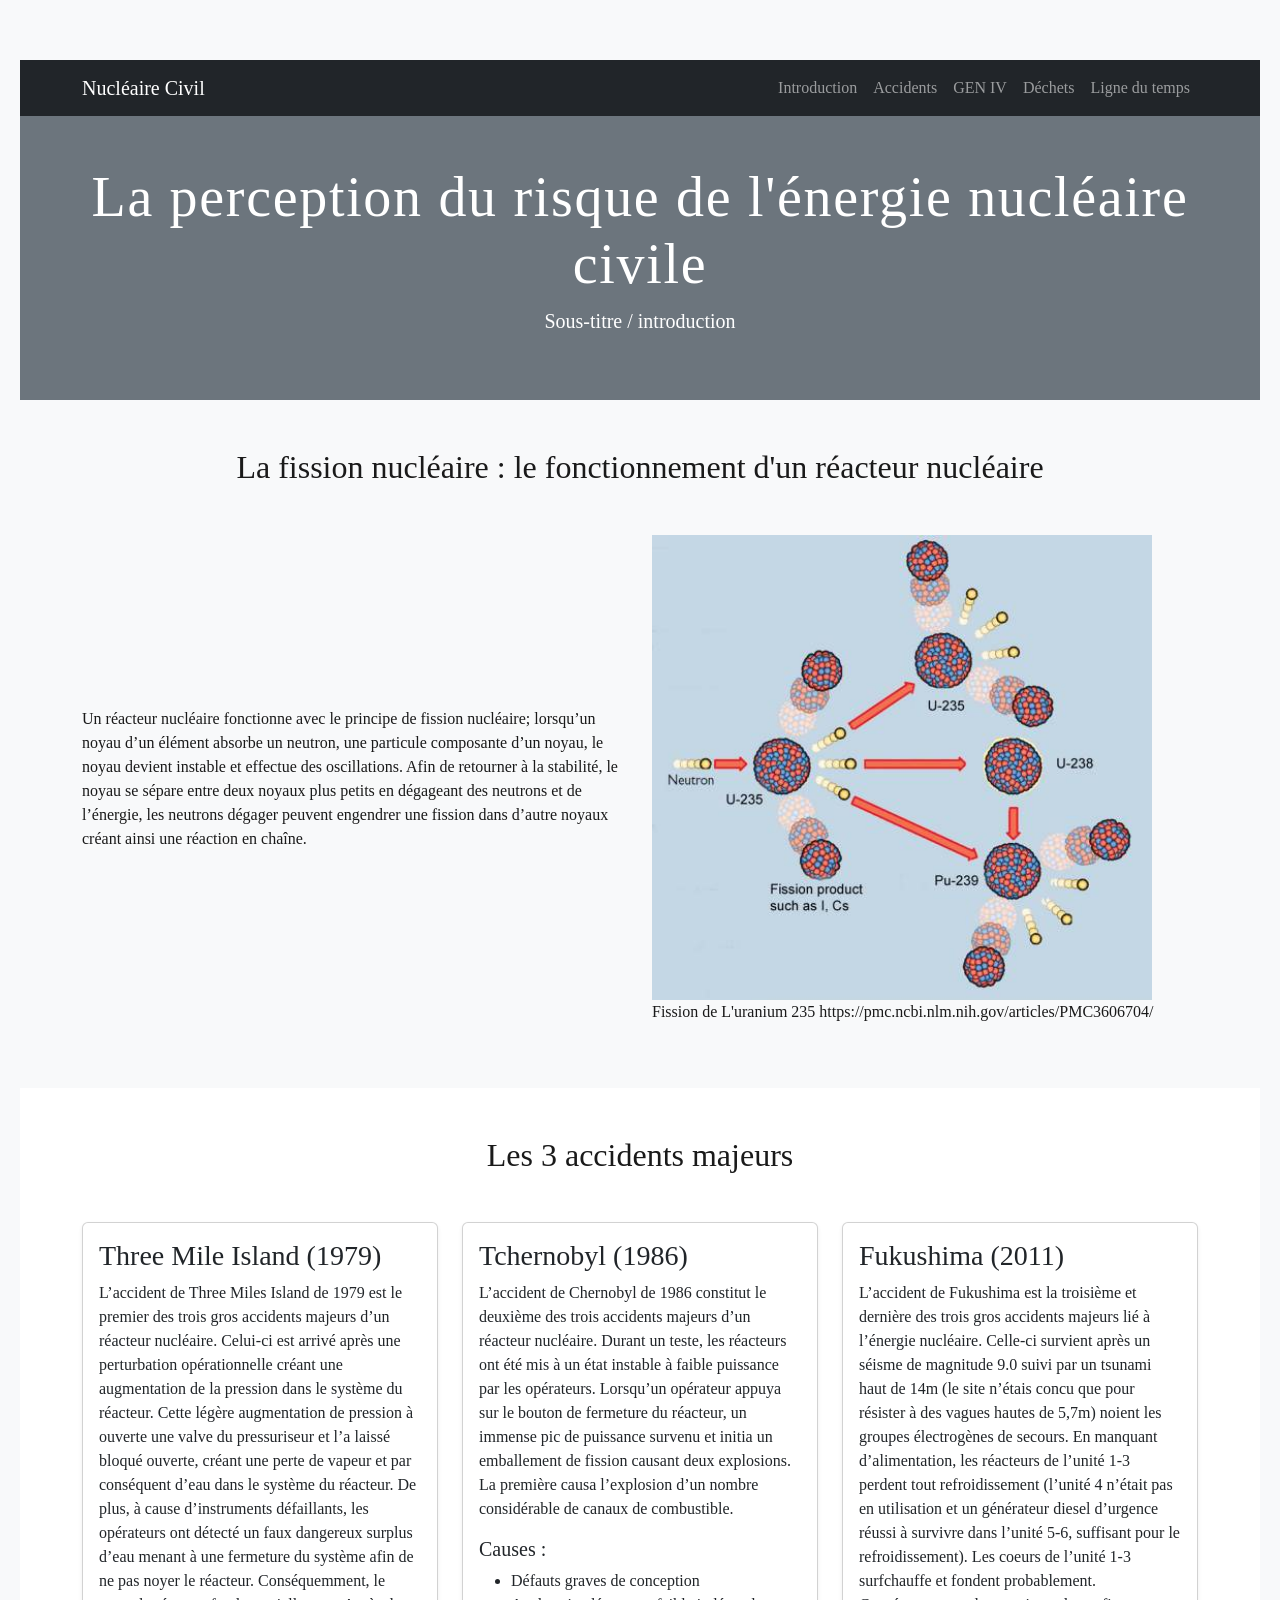
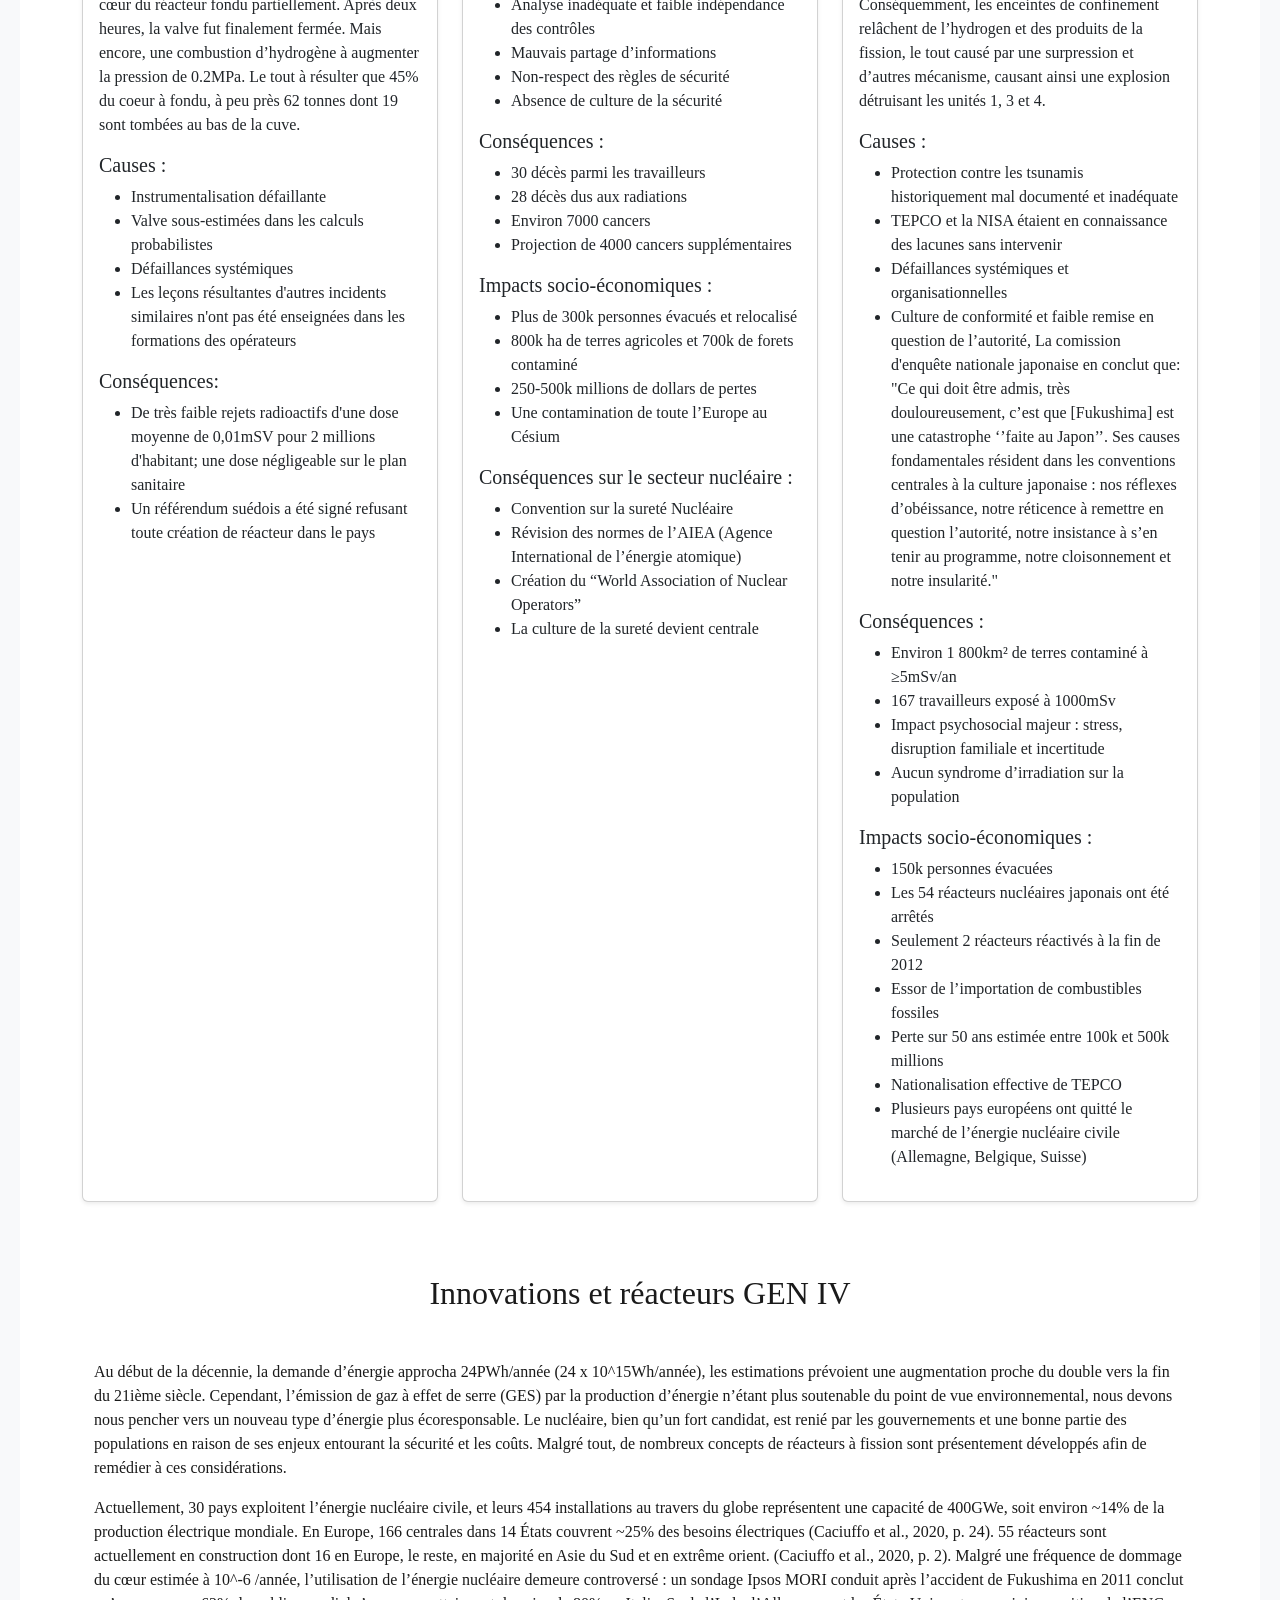
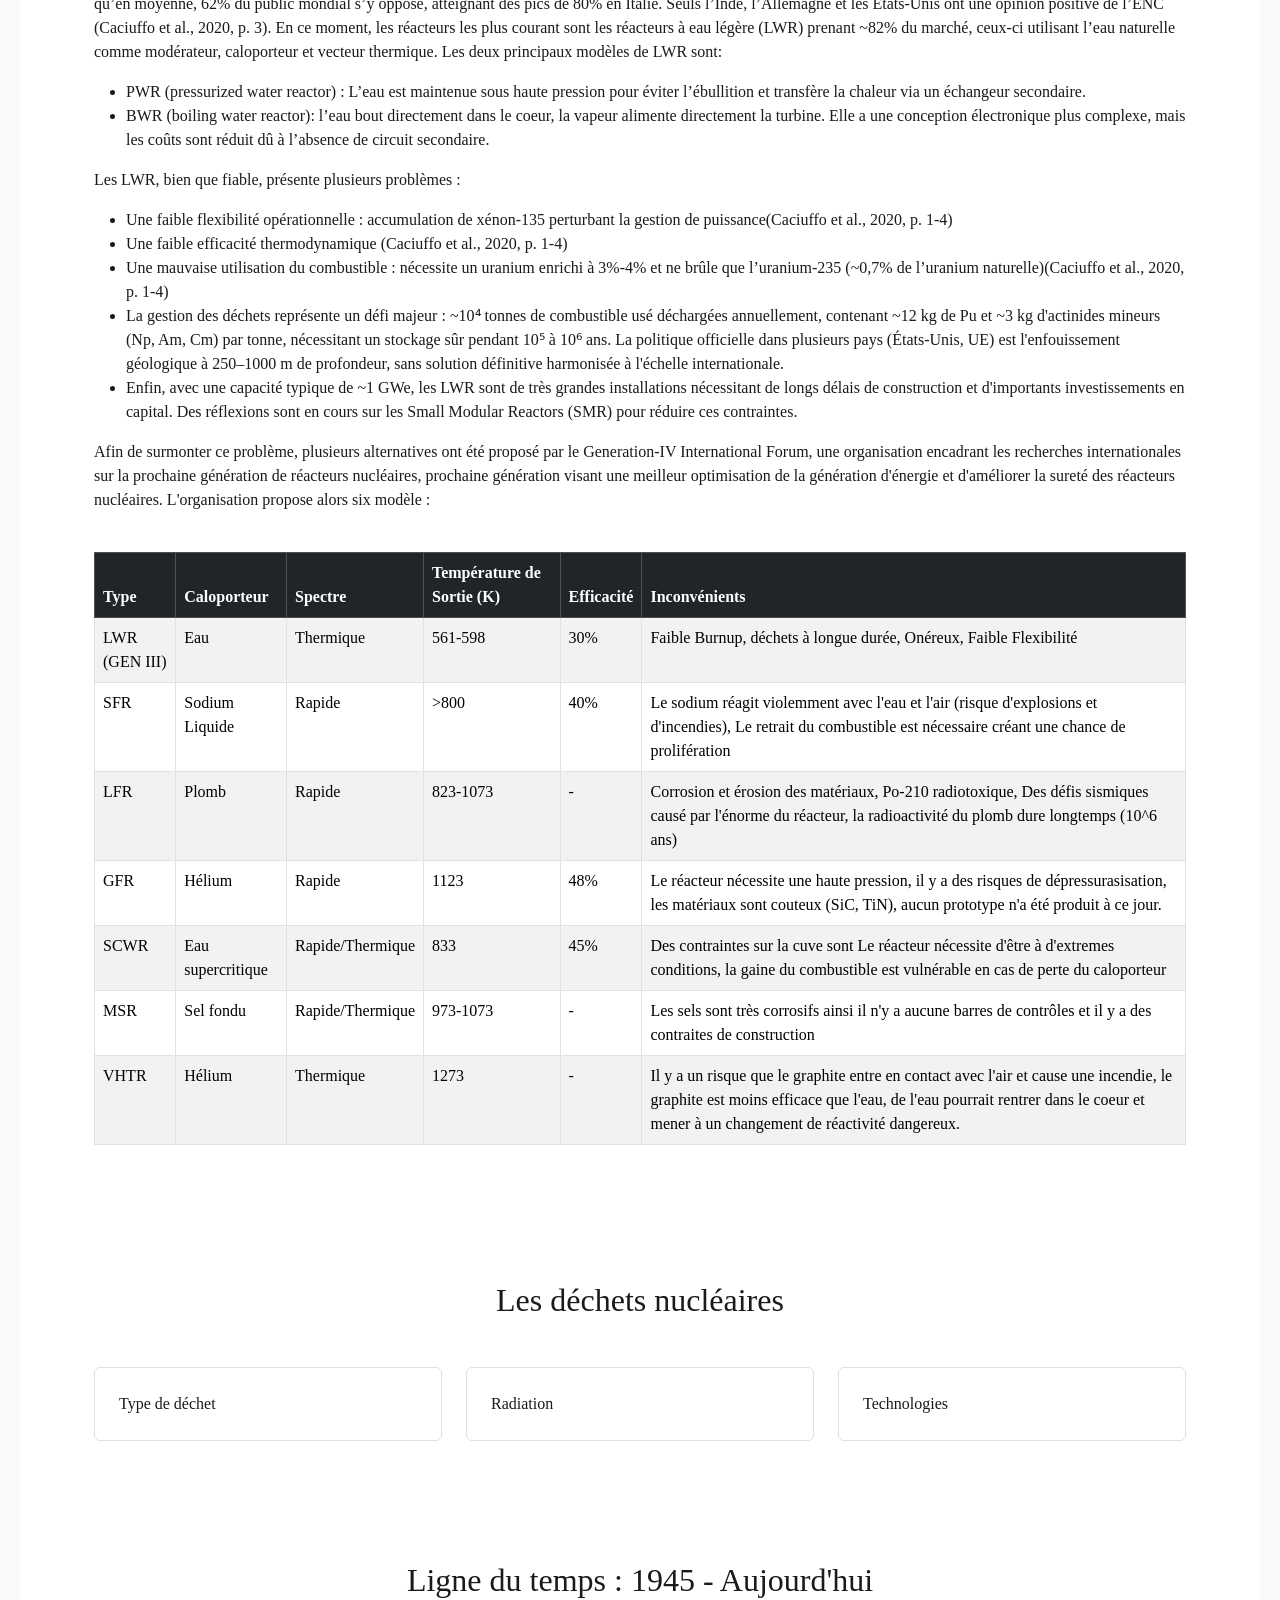
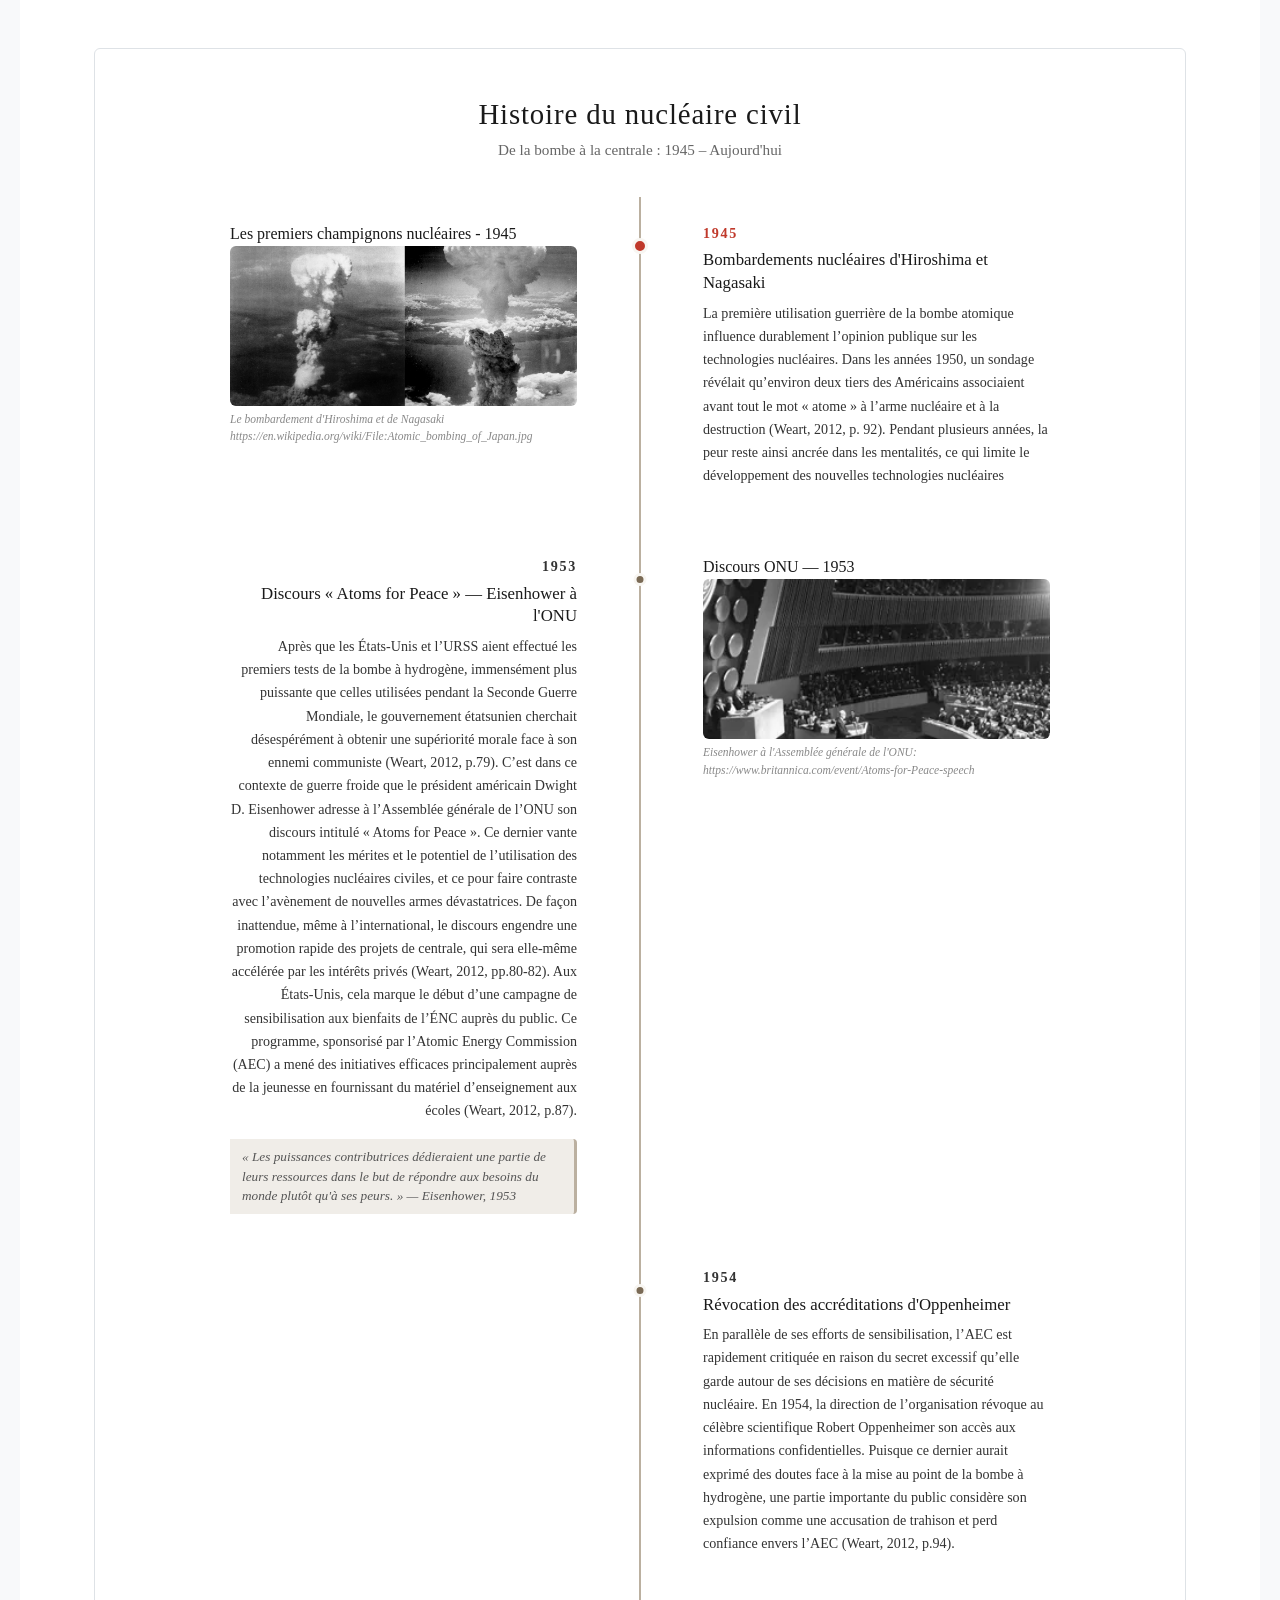
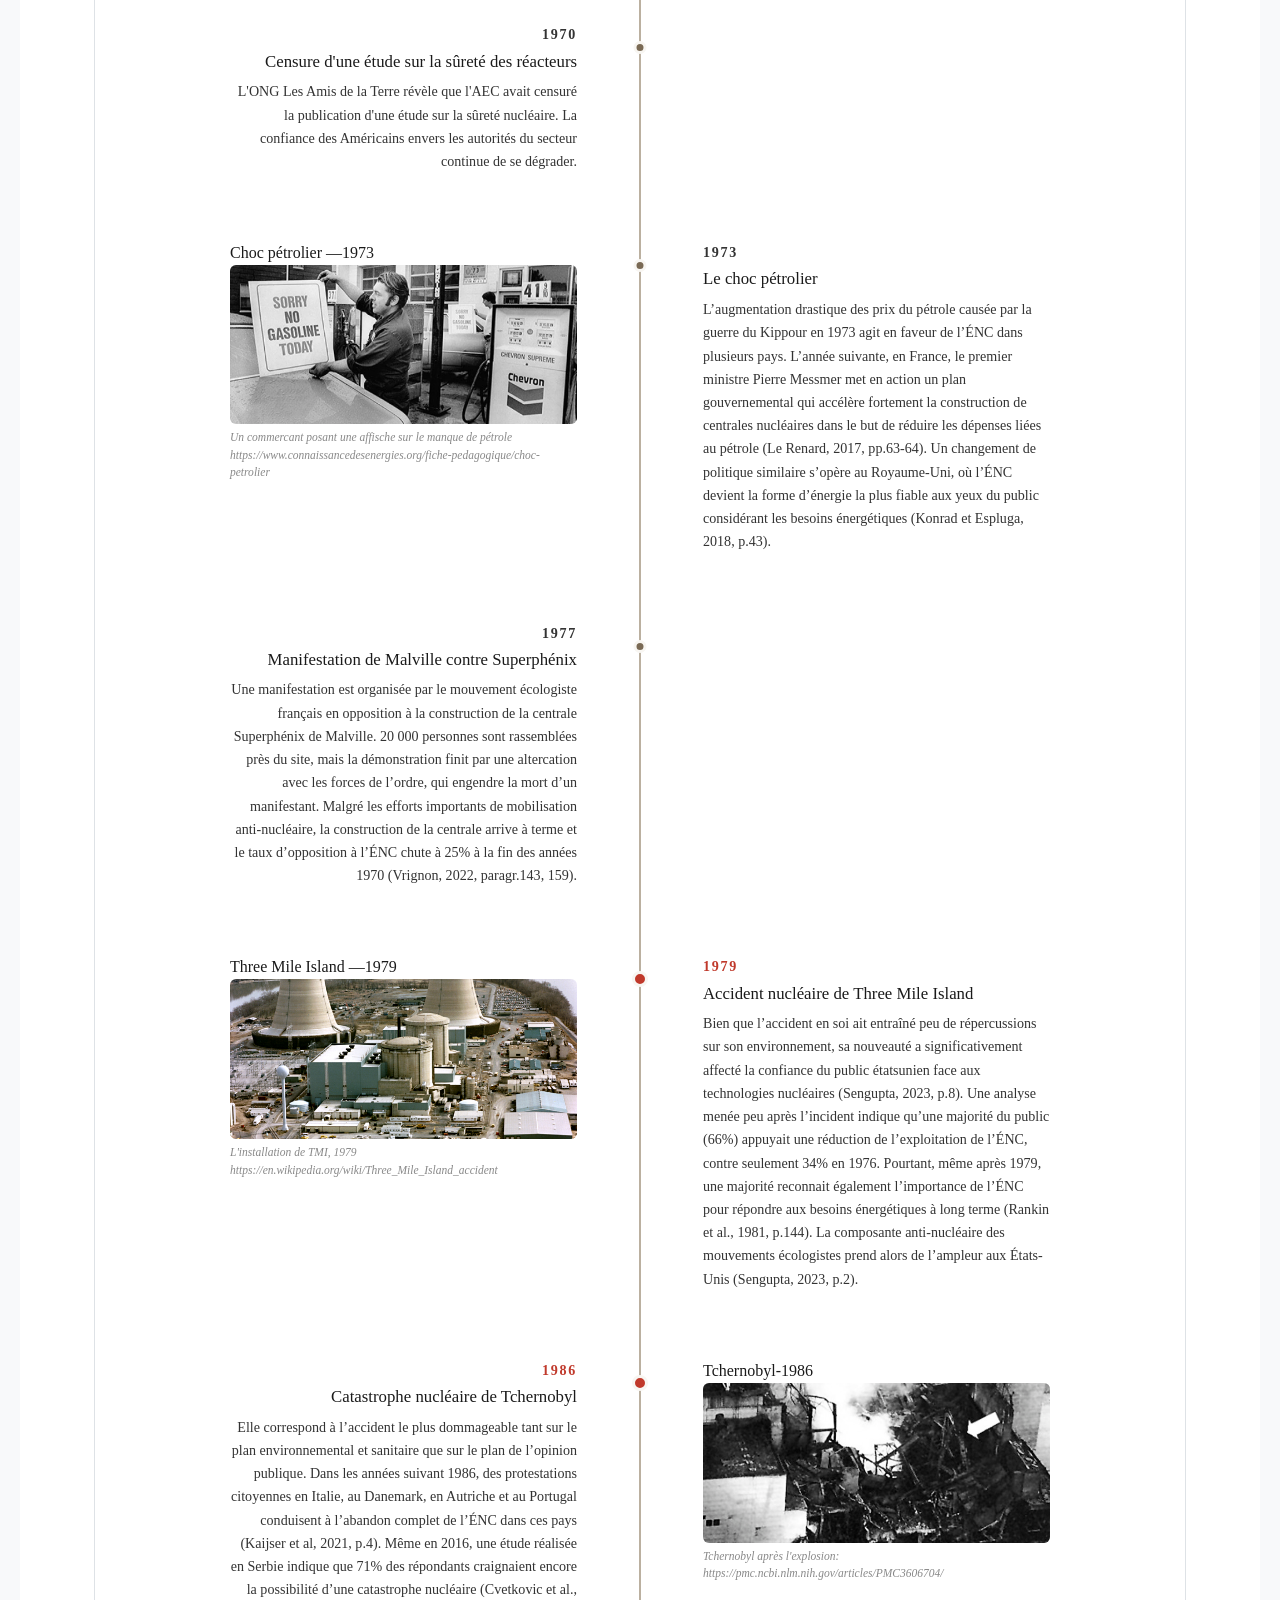
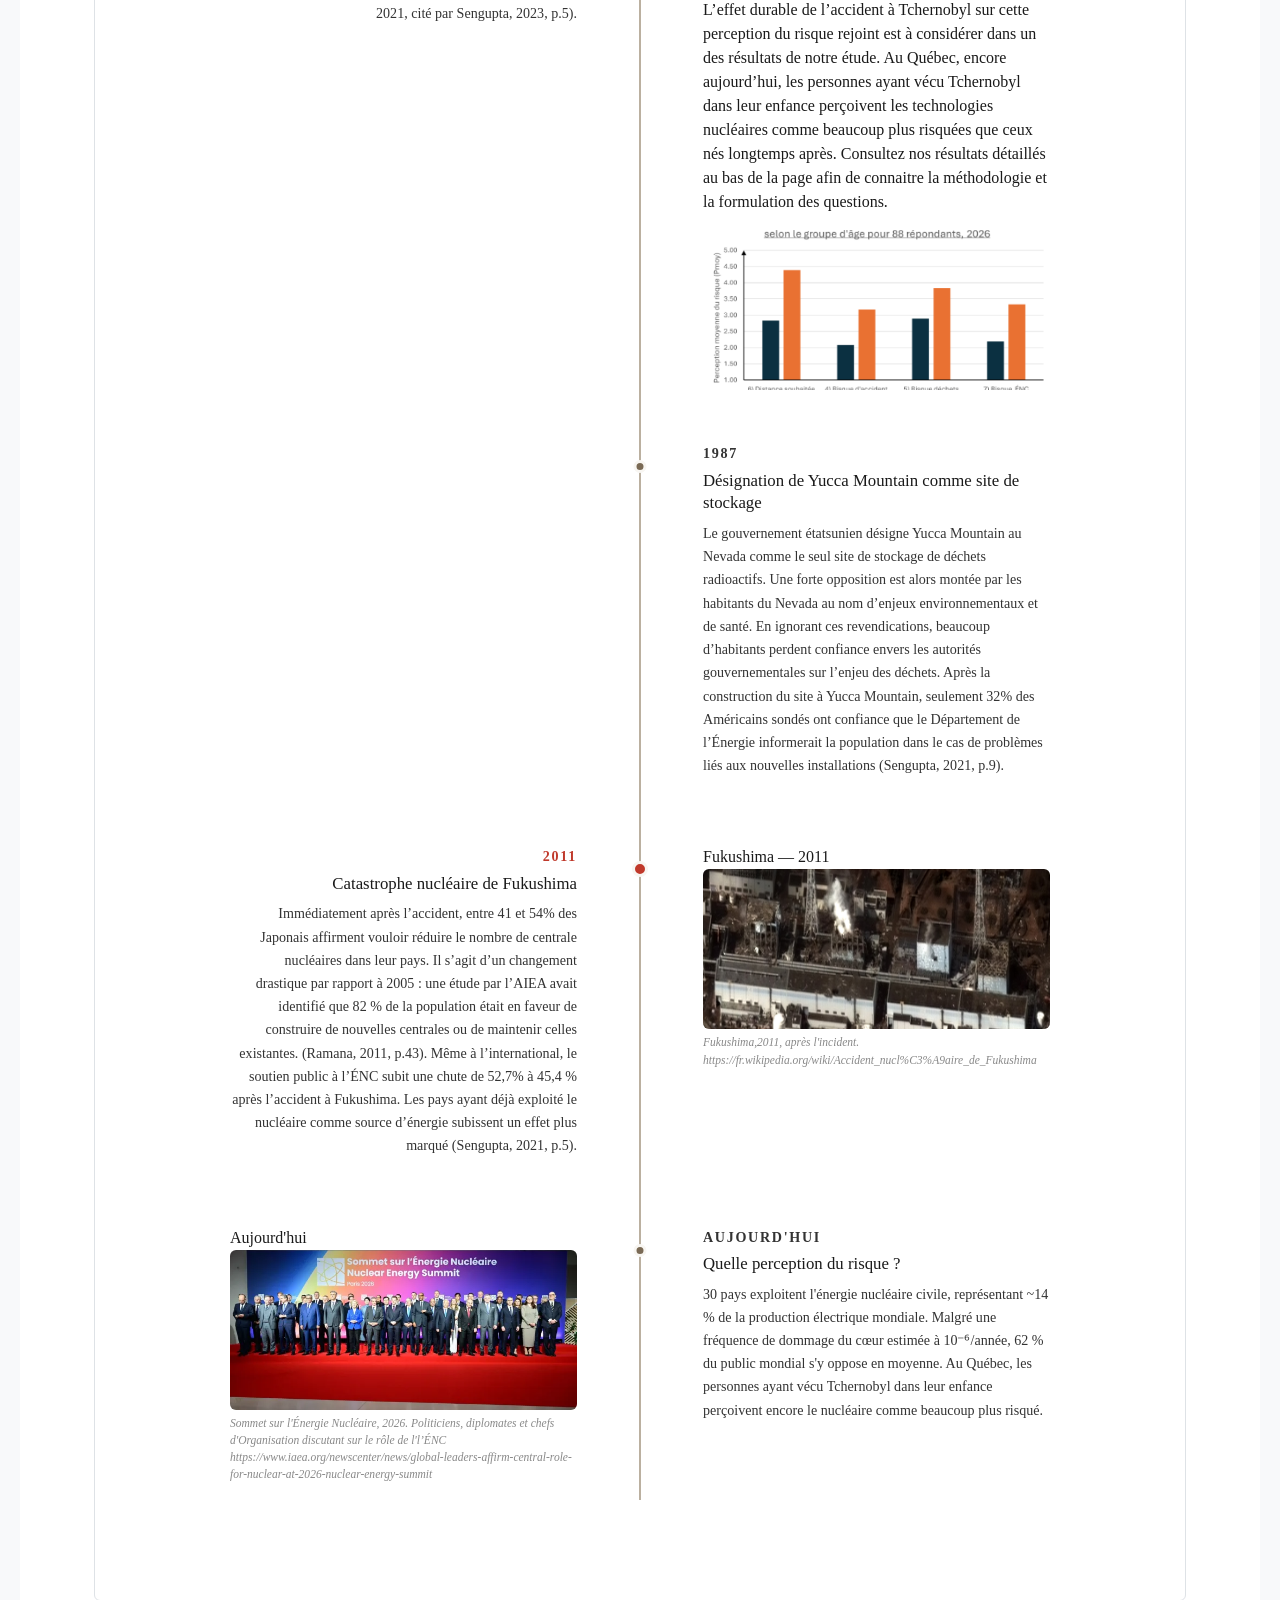
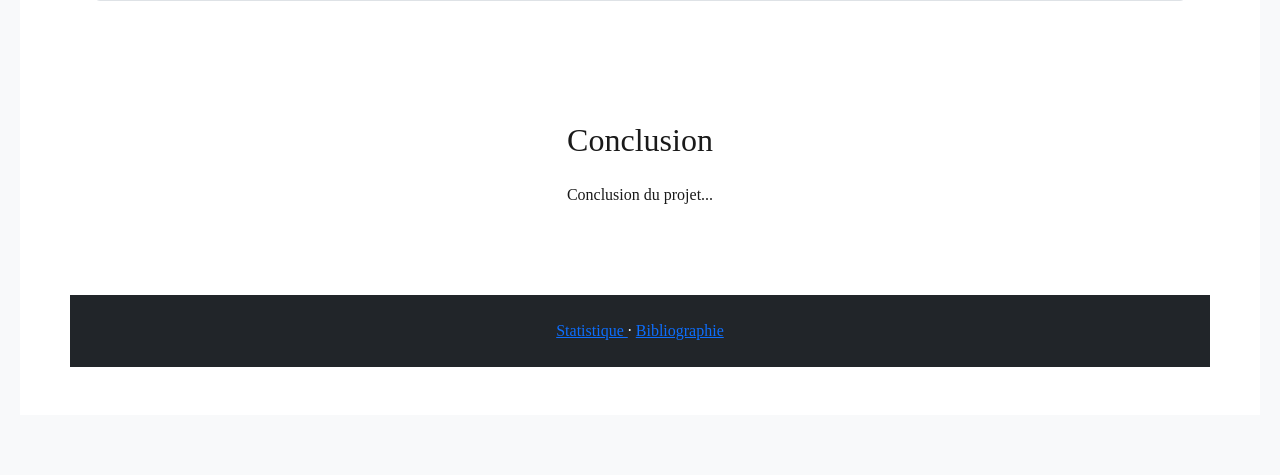
==== index.html @ aeb18805 "Message" ====
<!DOCTYPE html>
<html lang="fr">

<head>
    <meta charset="UTF-8">
    <meta name="viewport" content="width=device-width, initial-scale=1.0">

    <title>La perception du risque de l'énergie nucléaire civile</title>

    <!-- Bootstrap CSS -->
    <link href="https://cdn.jsdelivr.net/npm/bootstrap@5.3.8/dist/css/bootstrap.min.css" rel="stylesheet">
    <link href="./Styles/Style.CSS" rel="stylesheet">
</head>

<body class="bg-light">

    <!-- ═══════════════════════════════════════
         NAVBAR
    ═══════════════════════════════════════ -->
    <header>
        <nav class="navbar navbar-expand-lg navbar-dark bg-dark sticky-top">
            <div class="container">

                <a class="navbar-brand" href="#">
                    Nucléaire Civil
                </a>

                <button class="navbar-toggler" type="button" data-bs-toggle="collapse" data-bs-target="#navbarNav">
                    <span class="navbar-toggler-icon"></span>
                </button>

                <div class="collapse navbar-collapse" id="navbarNav">

                    <ul class="navbar-nav ms-auto">

                        <li class="nav-item">
                            <a class="nav-link" href="#section-1">Introduction</a>
                        </li>

                        <li class="nav-item">
                            <a class="nav-link" href="#section-2">Accidents</a>
                        </li>

                        <li class="nav-item">
                            <a class="nav-link" href="#section-3">GEN IV</a>
                        </li>

                        <li class="nav-item">
                            <a class="nav-link" href="#section-4">Déchets</a>
                        </li>

                        <li class="nav-item">
                            <a class="nav-link" href="#section-5">Ligne du temps</a>
                        </li>

                    </ul>

                </div>
            </div>
        </nav>
    </header>


    <!-- ═══════════════════════════════════════
         HERO SECTION
    ═══════════════════════════════════════ -->
    <section class="py-5 bg-secondary text-white text-center">

        <div class="container">

            <h1 class="display-4">
                La perception du risque de l'énergie nucléaire civile
            </h1>

            <p class="lead">
                Sous-titre / introduction
            </p>

        </div>

    </section>


    <!-- ═══════════════════════════════════════
         SECTION 1 : Fission nucléaire
    ═══════════════════════════════════════ -->
    <section id="section-1" class="py-5">

        <div class="container">

            <div class="mb-5 text-center">
                <h2>
                    La fission nucléaire : le fonctionnement d'un réacteur nucléaire
                </h2>
            </div>

            <div class="row align-items-center">

                <!-- Texte -->
                <div class="col-lg-6">

                    <p>
                        Un réacteur nucléaire fonctionne avec le principe de fission nucléaire; lorsqu’un noyau d’un
                        élément absorbe un neutron, une particule composante d’un noyau, le noyau devient instable et
                        effectue des oscillations. Afin de retourner à la stabilité, le noyau se sépare entre deux
                        noyaux plus petits en dégageant des neutrons et de l’énergie, les neutrons dégager peuvent
                        engendrer une fission dans d’autre noyaux créant ainsi une réaction en chaîne.
                    </p>

                </div>

                <!-- Image -->
                <div class="col-lg-6">

                    <div>
                        <img src="./images/FIssion 1.jpg" />
                        <p class="legende"> Fission de L'uranium 235
                            https://pmc.ncbi.nlm.nih.gov/articles/PMC3606704/
                        </p>

                    </div>

                </div>

            </div>

        </div>

    </section>


    <!-- ═══════════════════════════════════════
         SECTION 2 : Accidents majeurs
    ═══════════════════════════════════════ -->
    <section id="section-2" class="py-5 bg-white">

        <div class="container">

            <div class="text-center mb-5">
                <h2>Les 3 accidents majeurs</h2>
            </div>

            <div class="row g-4">

                <!-- TMI -->
                <div class="col-lg-4">

                    <div class="card h-100 shadow-sm">

                        <div class="card-body">

                            <h3 class="card-title">
                                Three Mile Island (1979)
                            </h3>

                            <p class="card-text">
                                L’accident de Three Miles Island de 1979 est le premier des trois gros accidents majeurs
                                d’un
                                réacteur nucléaire. Celui-ci est arrivé après une perturbation opérationnelle créant une
                                augmentation de la pression dans le système du réacteur. Cette légère augmentation de
                                pression à
                                ouverte une valve du pressuriseur et l’a laissé bloqué ouverte, créant une perte de
                                vapeur et
                                par conséquent d’eau dans le système du réacteur. De plus, à cause d’instruments
                                défaillants,
                                les opérateurs ont détecté un faux dangereux surplus d’eau menant à une fermeture du
                                système
                                afin de ne pas noyer le réacteur. Conséquemment, le cœur du réacteur fondu
                                partiellement. Après
                                deux heures, la valve fut finalement fermée. Mais encore, une combustion d’hydrogène à
                                augmenter
                                la pression de 0.2MPa. Le tout à résulter que 45% du coeur à fondu, à peu près 62 tonnes
                                dont 19
                                sont tombées au bas de la cuve.
                            </p>

                            <h5>Causes :</h5>
                            <ul>
                                <li>Instrumentalisation défaillante</li>
                                <li>Valve sous-estimées dans les calculs probabilistes</li>
                                <li>Défaillances systémiques</li>
                                <li> Les leçons résultantes d'autres incidents similaires n'ont pas été enseignées dans
                                    les formations des opérateurs </li>
                            </ul>
                            <h5> Conséquences:</h5>
                            <ul>
                                <li> De très faible rejets radioactifs d'une dose moyenne de 0,01mSV pour 2 millions
                                    d'habitant; une dose négligeable sur le plan sanitaire</li>
                                <li> Un référendum suédois a été signé refusant toute création de réacteur dans le pays
                                </li>
                            </ul>

                        </div>

                    </div>

                </div>

                <!-- Tchernobyl -->
                <div class="col-lg-4">

                    <div class="card h-100 shadow-sm">

                        <div class="card-body">

                            <h3 class="card-title">
                                Tchernobyl (1986)
                            </h3>

                            <p class="card-text">
                                L’accident de Chernobyl de 1986 constitut le deuxième des trois accidents majeurs d’un
                                réacteur nucléaire.
                                Durant un teste, les réacteurs ont été mis à un état instable à faible puissance par les
                                opérateurs.
                                Lorsqu’un opérateur appuya sur le bouton de fermeture du réacteur, un immense pic de
                                puissance survenu
                                et initia un emballement de fission causant deux explosions. La première causa
                                l’explosion d’un nombre
                                considérable de canaux de combustible.
                            </p>

                            <h5>Causes :</h5>

                            <ul>
                                <li>Défauts graves de conception</li>

                                <li>Analyse inadéquate et faible indépendance des contrôles</li>

                                <li>Mauvais partage d’informations</li>

                                <li>Non-respect des règles de sécurité</li>

                                <li>Absence de culture de la sécurité</li>
                            </ul>

                            <h5>Conséquences :</h5>

                            <ul>
                                <li>30 décès parmi les travailleurs</li>

                                <li>28 décès dus aux radiations</li>

                                <li>Environ 7000 cancers</li>

                                <li>Projection de 4000 cancers supplémentaires</li>
                            </ul>

                            <h5>Impacts socio-économiques :</h5>

                            <ul>
                                <li>Plus de 300k personnes évacués et relocalisé</li>

                                <li>800k ha de terres agricoles et 700k de forets contaminé</li>

                                <li>250-500k millions de dollars de pertes</li>

                                <li>Une contamination de toute l’Europe au Césium</li>
                            </ul>

                            <h5>Conséquences sur le secteur nucléaire :</h5>

                            <ul>
                                <li>Convention sur la sureté Nucléaire</li>

                                <li>Révision des normes de l’AIEA (Agence International de l’énergie atomique)</li>

                                <li>Création du “World Association of Nuclear Operators”</li>

                                <li>La culture de la sureté devient centrale</li>
                            </ul>

                        </div>

                    </div>

                </div>



                <!-- Fukushima -->
                <div class="col-lg-4">

                    <div class="card h-100 shadow-sm">

                        <div class="card-body">

                            <h3 class="card-title">
                                Fukushima (2011)
                            </h3>

                            <p class="card-text">
                                L’accident de Fukushima est la troisième et dernière des trois gros accidents majeurs
                                lié à l’énergie nucléaire.
                                Celle-ci survient après un séisme de magnitude 9.0 suivi par un tsunami haut de 14m (le
                                site n’étais concu
                                que pour résister à des vagues hautes de 5,7m) noient les groupes électrogènes de
                                secours. En manquant
                                d’alimentation, les réacteurs de l’unité 1-3 perdent tout refroidissement (l’unité 4
                                n’était pas en utilisation
                                et un générateur diesel d’urgence réussi à survivre dans l’unité 5-6, suffisant pour le
                                refroidissement).
                                Les coeurs de l’unité 1-3 surfchauffe et fondent probablement. Conséquemment, les
                                enceintes de confinement
                                relâchent de l’hydrogen et des produits de la fission, le tout causé par une surpression
                                et d’autres mécanisme,
                                causant ainsi une explosion détruisant les unités 1, 3 et 4.
                            </p>

                            <h5>Causes :</h5>

                            <ul>
                                <li>Protection contre les tsunamis historiquement mal documenté et inadéquate</li>

                                <li>TEPCO et la NISA étaient en connaissance des lacunes sans intervenir</li>

                                <li>Défaillances systémiques et organisationnelles</li>

                                <li>Culture de conformité et faible remise en question de l’autorité, La comission
                                    d'enquête nationale japonaise en conclut que: "Ce qui doit être
                                    admis, très douloureusement, c’est que [Fukushima] est une catastrophe ‘’faite au
                                    Japon’’. Ses causes fondamentales résident dans les conventions centrales à la
                                    culture japonaise : nos réflexes d’obéissance, notre réticence à remettre en
                                    question l’autorité, notre insistance à s’en tenir au programme, notre cloisonnement
                                    et notre insularité." </li>
                            </ul>

                            <h5>Conséquences :</h5>

                            <ul>
                                <li>Environ 1 800km² de terres contaminé à ≥5mSv/an</li>

                                <li>167 travailleurs exposé à 1000mSv</li>

                                <li>Impact psychosocial majeur : stress, disruption familiale et incertitude</li>

                                <li>Aucun syndrome d’irradiation sur la population</li>
                            </ul>

                            <h5>Impacts socio-économiques :</h5>

                            <ul>
                                <li>150k personnes évacuées</li>

                                <li>Les 54 réacteurs nucléaires japonais ont été arrêtés</li>

                                <li>Seulement 2 réacteurs réactivés à la fin de 2012</li>

                                <li>Essor de l’importation de combustibles fossiles</li>

                                <li>Perte sur 50 ans estimée entre 100k et 500k millions</li>

                                <li>Nationalisation effective de TEPCO</li>

                                <li>Plusieurs pays européens ont quitté le marché de l’énergie nucléaire civile
                                    (Allemagne, Belgique, Suisse)</li>
                            </ul>

                        </div>

                    </div>

                </div>


                <!-- ═══════════════════════════════════════
         SECTION 3 : GEN IV
    ═══════════════════════════════════════ -->
                <section id="section-3" class="py-5">

                    <div class="container">

                        <div class="text-center mb-5">
                            <h2>Innovations et réacteurs GEN IV</h2>
                        </div>

                        <p> Au début de la décennie, la demande d’énergie approcha 24PWh/année (24 x 10^15Wh/année), les
                            estimations prévoient une augmentation proche du double vers la fin du 21ième siècle.
                            Cependant, l’émission de gaz à effet de serre (GES) par la production d’énergie n’étant plus
                            soutenable du point de vue environnemental, nous devons nous pencher vers un nouveau type
                            d’énergie plus écoresponsable. Le nucléaire, bien qu’un fort candidat, est renié par les
                            gouvernements et une bonne partie des populations en raison de ses enjeux entourant la
                            sécurité et les coûts. Malgré tout, de nombreux concepts de réacteurs à fission sont
                            présentement développés afin de remédier à ces considérations. </p>

                        <p> Actuellement, 30 pays exploitent l’énergie nucléaire civile, et leurs 454 installations au
                            travers du globe représentent une capacité de 400GWe, soit environ ~14% de la production
                            électrique mondiale. En Europe, 166 centrales dans 14 États couvrent ~25% des besoins
                            électriques (Caciuffo et al., 2020, p. 24). 55 réacteurs sont actuellement en construction
                            dont 16 en Europe, le reste, en majorité en Asie du Sud et en extrême orient. (Caciuffo et
                            al., 2020, p. 2). Malgré une fréquence de dommage du cœur estimée à 10^-6 /année,
                            l’utilisation de l’énergie nucléaire demeure controversé : un sondage Ipsos MORI conduit
                            après l’accident de Fukushima en 2011 conclut qu’en moyenne, 62% du public mondial s’y
                            oppose, atteignant des pics de 80% en Italie. Seuls l’Inde, l’Allemagne et les États-Unis
                            ont une opinion positive de l’ENC (Caciuffo et al., 2020, p. 3). En ce moment, les réacteurs
                            les plus courant sont les réacteurs à eau légère (LWR) prenant ~82% du marché, ceux-ci
                            utilisant l’eau naturelle comme modérateur, caloporteur et vecteur thermique. Les deux
                            principaux modèles de LWR sont: </p>

                        <ul>
                            <li>PWR (pressurized water reactor) : L’eau est maintenue sous haute pression pour éviter
                                l’ébullition et transfère la chaleur via un échangeur secondaire.</li>
                            <li>BWR (boiling water reactor): l’eau bout directement dans le coeur, la vapeur alimente
                                directement la turbine. Elle a une conception électronique plus complexe, mais les coûts
                                sont réduit dû à l’absence de circuit secondaire. </li>
                        </ul>

                        <p> Les LWR, bien que fiable, présente plusieurs problèmes : </p>
                        <ul>
                            <li>Une faible flexibilité opérationnelle : accumulation de xénon-135 perturbant la gestion
                                de puissance(Caciuffo et al., 2020, p. 1-4) </li>
                            <li> Une faible efficacité thermodynamique (Caciuffo et al., 2020, p. 1-4) </li>
                            <li>Une mauvaise utilisation du combustible : nécessite un uranium enrichi à 3%-4% et ne
                                brûle que l’uranium-235 (~0,7% de l’uranium naturelle)(Caciuffo et al., 2020, p. 1-4)
                            </li>
                            <li>La gestion des déchets représente un défi majeur : ~10⁴ tonnes de combustible usé
                                déchargées annuellement, contenant ~12 kg de Pu et ~3 kg d'actinides mineurs (Np, Am,
                                Cm) par tonne, nécessitant un stockage sûr pendant 10⁵ à 10⁶ ans. La politique
                                officielle dans plusieurs pays (États-Unis, UE) est l'enfouissement géologique à
                                250–1000 m de profondeur, sans solution définitive harmonisée à l'échelle
                                internationale.
                            </li>
                            <li>Enfin, avec une capacité typique de ~1 GWe, les LWR sont de très grandes installations
                                nécessitant de longs délais de construction et d'importants investissements en capital.
                                Des réflexions sont en cours sur les Small Modular Reactors (SMR) pour réduire ces
                                contraintes.</li>
                        </ul>

                        <p> Afin de surmonter ce problème, plusieurs alternatives ont été proposé par le Generation-IV
                            International Forum, une organisation encadrant les recherches internationales sur la
                            prochaine génération de réacteurs nucléaires, prochaine génération visant une meilleur
                            optimisation de la génération d'énergie et d'améliorer la sureté des réacteurs nucléaires. L'organisation propose alors six modèle :
                        </p>



                        <div class="row g-4">

                        </div>

                        <div class="mt-5">

                            <div class="table-responsive">

                                <table class="table table-bordered table-striped">

                                    <thead class="table-dark">
                                        <tr>
                                            <th>Type</th>
                                            <th>Caloporteur</th>
                                            <th>Spectre</th>
                                            <th>Température de Sortie (K)</th>
                                            <th>Efficacité</th>
                                            <th>Inconvénients</th>
                                        </tr>
                                    </thead>

                                    <tbody>
                                        <tr>
                                            <td>LWR (GEN III)</td>
                                            <td>Eau</td>
                                            <td>Thermique</td>
                                            <td>561-598</td>
                                            <td>30%</td>
                                            <td>Faible Burnup, déchets à longue durée, Onéreux, Faible Flexibilité</td>
                                        </tr>

                                        <tr>
                                            <td>SFR</td>
                                            <td>Sodium Liquide</td>
                                            <td>Rapide</td>
                                            <td>>800</td>
                                            <td>40%</td>
                                            <td>Le sodium réagit violemment avec l'eau et l'air (risque d'explosions et
                                                d'incendies), Le retrait du combustible est nécessaire créant une chance
                                                de prolifération </td>
                                        </tr>

                                        <tr>
                                            <td>LFR</td>
                                            <td>Plomb</td>
                                            <td>Rapide</td>
                                            <td>823-1073</td>
                                            <td>-</td>
                                            <td>Corrosion et érosion des matériaux, Po-210 radiotoxique, Des défis
                                                sismiques causé par l'énorme du réacteur, la radioactivité du plomb dure
                                                longtemps (10^6 ans)</td>
                                        </tr>

                                        <tr>
                                            <td>GFR</td>
                                            <td>Hélium</td>
                                            <td>Rapide</td>
                                            <td>1123 </td>
                                            <td>48% </td>
                                            <td>Le réacteur nécessite une haute pression, il y a des risques de
                                                dépressurasisation, les matériaux sont couteux (SiC, TiN), aucun
                                                prototype n'a été produit à ce jour.</td>
                                        </tr>

                                        <tr>
                                            <td>SCWR</td>
                                            <td>Eau supercritique </td>
                                            <td>Rapide/Thermique</td>
                                            <td>833</td>
                                            <td>45% </td>
                                            <td>Des contraintes sur la cuve sont Le réacteur nécessite d'être à
                                                d'extremes conditions, la gaine du combustible est vulnérable en cas de
                                                perte du caloporteur</td>
                                        </tr>

                                        <tr>
                                            <td>MSR</td>
                                            <td>Sel fondu </td>
                                            <td>Rapide/Thermique</td>
                                            <td>973-1073</td>
                                            <td>-</td>
                                            <td>Les sels sont très corrosifs ainsi il n'y a aucune barres de contrôles
                                                et il y a des contraites de construction </td>
                                        </tr>

                                        <tr>
                                            <td>VHTR</td>
                                            <td>Hélium </td>
                                            <td>Thermique</td>
                                            <td>1273</td>
                                            <td>-</td>
                                            <td>Il y a un risque que le graphite entre en contact avec l'air et cause
                                                une incendie, le graphite est moins efficace que l'eau, de l'eau
                                                pourrait rentrer dans le coeur et mener à un changement de réactivité
                                                dangereux. </td>
                                        </tr>


                                    </tbody>

                                </table>

                            </div>

                        </div>

                    </div>

                </section>


                <!-- ═══════════════════════════════════════
         SECTION 4 : Déchets nucléaires
    ═══════════════════════════════════════ -->
                <section id="section-4" class="py-5 bg-white">

                    <div class="container">

                        <div class="text-center mb-5">
                            <h2>Les déchets nucléaires</h2>
                        </div>

                        <div class="row g-4">

                            <div class="col-md-4">
                                <div class="border rounded p-4 h-100">
                                    Type de déchet
                                </div>
                            </div>

                            <div class="col-md-4">
                                <div class="border rounded p-4 h-100">
                                    Radiation
                                </div>
                            </div>

                            <div class="col-md-4">
                                <div class="border rounded p-4 h-100">
                                    Technologies
                                </div>
                            </div>

                        </div>

                    </div>

                </section>


                <!-- ═══════════════════════════════════════
         SECTION 5 : Ligne du temps
    ═══════════════════════════════════════ -->
                <section id="section-5" class="py-5">

                    <div class="container">

                        <div class="text-center mb-5 Timeline">
                            <h2>Ligne du temps : 1945 - Aujourd'hui</h2>
                        </div>

                        <div class="border rounded p-5 bg-white">
                            <div class="timeline">
                                <h1>Histoire du nucléaire civil</h1>
                                <p class="sous-titre">De la bombe à la centrale : 1945 – Aujourd'hui</p>

                                <div class="timeline">

                                    <!-- 1945 -->
                                    <div class="entry majeur">
                                        <div class="img-block">
                                            <div> Les premiers champignons nucléaires - 1945
                                                <img src="./images/HiroNaga.jpg">
                                                <p class="legende">Le bombardement d'Hiroshima et de Nagasaki
                                                    https://en.wikipedia.org/wiki/File:Atomic_bombing_of_Japan.jpg</p>



                                            </div>
                                        </div>
                                        <div class="text-block">
                                            <p class="annee">1945</p>
                                            <h2>Bombardements nucléaires d'Hiroshima et Nagasaki</h2>
                                            <p>La première utilisation guerrière de la bombe atomique influence
                                                durablement l’opinion
                                                publique sur les technologies nucléaires. Dans les années 1950, un
                                                sondage révélait
                                                qu’environ deux tiers des Américains associaient avant tout le mot «
                                                atome » à l’arme
                                                nucléaire et à la destruction (Weart, 2012, p. 92). Pendant plusieurs
                                                années, la peur reste
                                                ainsi ancrée dans les mentalités, ce qui limite le développement des
                                                nouvelles
                                                technologies nucléaires</p>
                                        </div>
                                    </div>

                                    <!-- 1953 -->
                                    <div class="entry">
                                        <div class="img-block">
                                            <div>Discours ONU — 1953
                                                <img src="./images/Atom.webp" />
                                            </div>
                                            <p class="legende">Eisenhower à l'Assemblée générale de l'ONU:
                                                https://www.britannica.com/event/Atoms-for-Peace-speech</p>
                                        </div>
                                        <div class="text-block">
                                            <p class="annee">1953</p>
                                            <h2>Discours « Atoms for Peace » — Eisenhower à l'ONU</h2>
                                            <p>Après que les États-Unis et l’URSS aient effectué les premiers tests de
                                                la bombe à
                                                hydrogène, immensément plus puissante que celles utilisées pendant la
                                                Seconde
                                                Guerre Mondiale, le gouvernement étatsunien cherchait désespérément à
                                                obtenir
                                                une supériorité morale face à son ennemi communiste (Weart, 2012, p.79).
                                                C’est dans
                                                ce contexte de guerre froide que le président américain Dwight D.
                                                Eisenhower adresse à
                                                l’Assemblée générale de l’ONU son discours intitulé « Atoms for Peace ».
                                                Ce dernier
                                                vante notamment les mérites et le potentiel de l’utilisation des
                                                technologies nucléaires
                                                civiles, et ce pour faire contraste avec l’avènement de nouvelles armes
                                                dévastatrices. De façon inattendue, même à l’international, le discours
                                                engendre une
                                                promotion rapide des projets de centrale, qui sera elle-même accélérée
                                                par les intérêts
                                                privés (Weart, 2012, pp.80-82). Aux États-Unis, cela marque le début
                                                d’une campagne
                                                de sensibilisation aux bienfaits de l’ÉNC auprès du public. Ce
                                                programme, sponsorisé
                                                par l’Atomic Energy Commission (AEC) a mené des initiatives efficaces
                                                principalement
                                                auprès de la jeunesse en fournissant du matériel d’enseignement aux
                                                écoles (Weart,
                                                2012, p.87).</p>
                                            <div class="citation">« Les puissances contributrices dédieraient une partie
                                                de leurs ressources dans le but de répondre aux besoins du monde plutôt
                                                qu'à ses peurs. » — Eisenhower, 1953</div>
                                        </div>
                                    </div>

                                    <!-- 1954 -->
                                    <div class="entry texte-seul">
                                        <div class="img-block"></div>
                                        <div class="text-block">
                                            <p class="annee">1954</p>
                                            <h2>Révocation des accréditations d'Oppenheimer</h2>
                                            <p> En parallèle de ses efforts de sensibilisation, l’AEC est rapidement
                                                critiquée en
                                                raison du secret excessif qu’elle garde autour de ses décisions en
                                                matière de sécurité
                                                nucléaire. En 1954, la direction de l’organisation révoque au célèbre
                                                scientifique
                                                Robert Oppenheimer son accès aux informations confidentielles. Puisque
                                                ce dernier
                                                aurait exprimé des doutes face à la mise au point de la bombe à
                                                hydrogène, une partie
                                                importante du public considère son expulsion comme une accusation de
                                                trahison et
                                                perd confiance envers l’AEC (Weart, 2012, p.94).
                                            </p>
                                        </div>
                                    </div>

                                    <!-- 1970 -->
                                    <div class="entry texte-seul">
                                        <div class="img-block"></div>
                                        <div class="text-block">
                                            <p class="annee">1970</p>
                                            <h2>Censure d'une étude sur la sûreté des réacteurs</h2>
                                            <p>L'ONG Les Amis de la Terre révèle que l'AEC avait censuré la publication
                                                d'une étude sur la sûreté nucléaire. La confiance des Américains envers
                                                les autorités du secteur continue de se dégrader.</p>
                                        </div>
                                    </div>

                                    <!-- 1973 -->
                                    <div class="entry">
                                        <div class="img-block">
                                            <div>Choc pétrolier —1973
                                                <img src="./images/Pét.webp">
                                                <p class="legende"> Un commercant posant une affische sur le manque de pétrole
                                                    https://www.connaissancedesenergies.org/fiche-pedagogique/choc-petrolier
                                                </p>



                                            </div>
                                        </div>
                                        <div class="text-block">
                                            <p class="annee">1973</p>
                                            <h2>Le choc pétrolier</h2>
                                            <p>L’augmentation drastique des prix du pétrole causée par la guerre du
                                                Kippour en 1973
                                                agit en faveur de l’ÉNC dans plusieurs pays. L’année suivante, en
                                                France, le premier
                                                ministre Pierre Messmer met en action un plan gouvernemental qui
                                                accélère fortement
                                                la construction de centrales nucléaires dans le but de réduire les
                                                dépenses liées au
                                                pétrole (Le Renard, 2017, pp.63-64). Un changement de politique
                                                similaire s’opère au
                                                Royaume-Uni, où l’ÉNC devient la forme d’énergie la plus fiable aux yeux
                                                du public
                                                considérant les besoins énergétiques (Konrad et Espluga, 2018, p.43).
                                            </p>
                                        </div>
                                    </div>

                                    <!-- 1977 -->
                                    <div class="entry texte-seul">
                                        <div class="img-block"></div>
                                        <div class="text-block">
                                            <p class="annee">1977</p>
                                            <h2>Manifestation de Malville contre Superphénix</h2>
                                            <p>Une manifestation est organisée par le mouvement écologiste français en
                                                opposition à la construction de la centrale Superphénix de Malville. 20
                                                000 personnes
                                                sont rassemblées près du site, mais la démonstration finit par une
                                                altercation avec les
                                                forces de l’ordre, qui engendre la mort d’un manifestant. Malgré les
                                                efforts importants
                                                de mobilisation anti-nucléaire, la construction de la centrale arrive à
                                                terme et le taux
                                                d’opposition à l’ÉNC chute à 25% à la fin des années 1970 (Vrignon,
                                                2022, paragr.143,
                                                159).
                                            </p>
                                        </div>
                                    </div>

                                    <!-- 1979 -->
                                    <div class="entry majeur">
                                        <div class="img-block">
                                            <div>Three Mile Island —1979
                                                <img src="./images/TMI.jpg">
                                                <p class="legende">L'installation de TMI, 1979
                                                    https://en.wikipedia.org/wiki/Three_Mile_Island_accident
                                                </p>


                                            </div>

                                        </div>
                                        <div class="text-block">
                                            <p class="annee">1979</p>
                                            <h2>Accident nucléaire de Three Mile Island</h2>
                                            <p>Bien que l’accident en soi ait entraîné peu de répercussions sur son
                                                environnement, sa
                                                nouveauté a significativement affecté la confiance du public étatsunien
                                                face aux
                                                technologies nucléaires (Sengupta, 2023, p.8). Une analyse menée peu
                                                après l’incident
                                                indique qu’une majorité du public (66%) appuyait une réduction de
                                                l’exploitation de
                                                l’ÉNC, contre seulement 34% en 1976. Pourtant, même après 1979, une
                                                majorité
                                                reconnait également l’importance de l’ÉNC pour répondre aux besoins
                                                énergétiques à
                                                long terme (Rankin et al., 1981, p.144). La composante anti-nucléaire
                                                des mouvements
                                                écologistes prend alors de l’ampleur aux États-Unis (Sengupta, 2023,
                                                p.2).</p>
                                        </div>
                                    </div>

                                    <!-- 1986 -->
                                    <div class="entry majeur">
                                        <div class="img-block">
                                            <div> Tchernobyl-1986<img src="./images/Tchernobyl.jpg">
                                                <p class="legende">Tchernobyl après l'explosion:
                                                    https://pmc.ncbi.nlm.nih.gov/articles/PMC3606704/
                                                </p>
                                                <p>L’effet durable de l’accident à Tchernobyl sur cette perception du
                                                    risque rejoint est à considérer dans un des résultats de notre
                                                    étude. Au Québec, encore aujourd’hui, les personnes ayant vécu
                                                    Tchernobyl dans leur enfance perçoivent les technologies nucléaires
                                                    comme beaucoup plus risquées que ceux nés longtemps après. Consultez
                                                    nos résultats détaillés au bas de la page afin de connaitre la
                                                    méthodologie et la formulation des questions. </p>
                                                <img src="./images/Perception .png">
                                            </div>
                                        </div>
                                        <div class="text-block">
                                            <p class="annee">1986</p>
                                            <h2>Catastrophe nucléaire de Tchernobyl</h2>
                                            <p>Elle correspond à l’accident le plus dommageable tant sur le plan
                                                environnemental et
                                                sanitaire que sur le plan de l’opinion publique. Dans les années suivant
                                                1986, des
                                                protestations citoyennes en Italie, au Danemark, en Autriche et au
                                                Portugal conduisent
                                                à l’abandon complet de l’ÉNC dans ces pays (Kaijser et al, 2021, p.4).
                                                Même en 2016,
                                                une étude réalisée en Serbie indique que 71% des répondants craignaient
                                                encore la
                                                possibilité d’une catastrophe nucléaire (Cvetkovic et al., 2021, cité
                                                par Sengupta, 2023,
                                                p.5).
                                            </p>
                                        </div>
                                    </div>

                                    <!-- 1987 -->
                                    <div class="entry texte-seul">
                                        <div class="img-block"></div>
                                        <div class="text-block">
                                            <p class="annee">1987</p>
                                            <h2>Désignation de Yucca Mountain comme site de stockage</h2>
                                            <p> Le gouvernement étatsunien désigne Yucca Mountain au Nevada comme le
                                                seul
                                                site de stockage de déchets radioactifs. Une forte opposition est alors
                                                montée par les
                                                habitants du Nevada au nom d’enjeux environnementaux et de santé. En
                                                ignorant ces
                                                revendications, beaucoup d’habitants perdent confiance envers les
                                                autorités
                                                gouvernementales sur l’enjeu des déchets. Après la construction du site
                                                à Yucca
                                                Mountain, seulement 32% des Américains sondés ont confiance que le
                                                Département
                                                de l’Énergie informerait la population dans le cas de problèmes liés aux
                                                nouvelles
                                                installations (Sengupta, 2021, p.9).
                                            </p>
                                        </div>
                                    </div>

                                    <!-- 2011 -->
                                    <div class="entry majeur">
                                        <div class="img-block">
                                            <div >Fukushima — 2011
                                                <img src="./images/Fuku.jpg">
                                                <p class="legende"> Fukushima,2011, après l'incident.
                                                    https://fr.wikipedia.org/wiki/Accident_nucl%C3%A9aire_de_Fukushima
                                                    
                                                </p>

                                            </div>
                                        </div>
                                        <div class="text-block">
                                            <p class="annee">2011</p>
                                            <h2>Catastrophe nucléaire de Fukushima</h2>
                                            <p>Immédiatement après l’accident, entre 41 et 54% des Japonais affirment
                                                vouloir
                                                réduire le nombre de centrale nucléaires dans leur pays. Il s’agit d’un
                                                changement
                                                drastique par rapport à 2005 : une étude par l’AIEA avait identifié que
                                                82 % de la
                                                population était en faveur de construire de nouvelles centrales ou de
                                                maintenir celles
                                                existantes. (Ramana, 2011, p.43). Même à l’international, le soutien
                                                public à l’ÉNC
                                                subit une chute de 52,7% à 45,4 % après l’accident à Fukushima. Les pays
                                                ayant déjà
                                                exploité le nucléaire comme source d’énergie subissent un effet plus
                                                marqué
                                                (Sengupta, 2021, p.5).
                                            </p>
                                        </div>
                                    </div>

                                    <!-- Aujourd'hui -->
                                    <div class="entry">
                                        <div class="img-block">
                                            <div >Aujourd'hui
                                                <img src="./images/SEN.webp">
                                                <p class="legende"> Sommet sur l'Énergie Nucléaire, 2026.
                                                    Politiciens, diplomates et chefs d'Organisation discutant sur le rôle de l'l’ÉNC
                                                    https://www.iaea.org/newscenter/news/global-leaders-affirm-central-role-for-nuclear-at-2026-nuclear-energy-summit 
                                                    
                                        
                                                    
                                                </p>
                                                

                                            </div>

                                        </div>
                                        <div class="text-block">
                                            <p class="annee">Aujourd'hui</p>
                                            <h2>Quelle perception du risque ?</h2>
                                            <p>30 pays exploitent l'énergie nucléaire civile, représentant ~14 % de la
                                                production électrique mondiale. Malgré une fréquence de dommage du cœur
                                                estimée à 10⁻⁶/année, 62 % du public mondial s'y oppose en moyenne. Au
                                                Québec, les personnes ayant vécu Tchernobyl dans leur enfance perçoivent
                                                encore le nucléaire comme beaucoup plus risqué.</p>
                                        </div>
                                    </div>
                                </div>
                            </div>

                        </div>

                </section>

                <!-- ═══════════════════════════════════════
         CONCLUSION
    ═══════════════════════════════════════ -->
                <section id="conclusion" class="py-5">

                    <div class="container text-center">

                        <h2 class="mb-4">Conclusion</h2>

                        <p>
                            Conclusion du projet...
                        </p>

                    </div>

                </section>


                <!-- ═══════════════════════════════════════
         FOOTER
    ═══════════════════════════════════════ -->
                <footer class="bg-dark text-white py-4">

                    <div class="container text-center">

                        <a
                            href="https://cegepoutaouais-my.sharepoint.com/:w:/g/personal/2483126_cegepoutaouais_qc_ca/IQDz0xVFaG8eQJuKd9Balg8PAcEcrWR0jTUl1HH2HWtghaw?e=7m31bq">
                            Statistique
                        </a>

                        <p id="footerseparator">·</p>

                        <a
                            href="https://cegepoutaouais-my.sharepoint.com/:w:/g/personal/2466515_cegepoutaouais_qc_ca/IQCAy9-e888gQ7-etLw3IlngAQc7YXYCLUxfh4MDYQgJH8A?e=VM6hJA">
                            Bibliographie
                        </a>





                    </div>

                </footer>


                <!-- Bootstrap JS -->
                <script src="https://cdn.jsdelivr.net/npm/bootstrap@5.3.8/dist/js/bootstrap.bundle.min.js"></script>

</body>

</html>
---- Styles/Style.CSS ----
/* RESET */
* {
    margin: 0;
    padding: 0;
    box-sizing: border-box;
}

/* BASE */
body {
    padding: 60px 20px;
    background: #f8f6f2;
    color: #1a1a1a;
    font-family: Georgia, serif;
}

img {
    width: 100%;
    max-width: 500px;
    height: auto;
}

p#footerseparator {
    display: inline;
}

/* TYPOGRAPHY */
h1 {
    margin-bottom: 8px;
    text-align: center;
    font-size: 1.8rem;
    letter-spacing: 0.03em;
}

.sous-titre {
    margin-bottom: 60px;
    text-align: center;
    font-size: 0.95rem;
    color: #666;
}

.annee {
    margin-bottom: 4px;
    color: #7a6a55;
    font-size: 0.8rem;
    font-weight: bold;
    letter-spacing: 0.12em;
    text-transform: uppercase;
}

.text-block h2 {
    margin-bottom: 7px;
    font-size: 1.05rem;
    line-height: 1.35;
}

.text-block p {
    color: #333;
    font-size: 0.88rem;
    line-height: 1.65;
}

/* TIMELINE */
.timeline {
    position: relative;
    max-width: 860px;
    margin: 0 auto;
}

.timeline::before {
    content: '';
    position: absolute;
    top: 100px;
    bottom: 0;
    left: 50%;
    width: 2px;
    background: #bbb0a0;
    transform: translateX(-50%);
}

/* ENTRY */
.entry {
    position: relative;
    display: flex;
    align-items: flex-start;
    gap: 10%;
    margin-bottom: 52px;
}

.entry::before {
    content: '';
    position: absolute;
    top: 18px;
    left: 50%;
    z-index: 1;
    width: 13px;
    height: 13px;
    background: #7a6a55;
    border: 3px solid #f8f6f2;
    border-radius: 50%;
    transform: translateX(-50%);
}

.entry.majeur::before {
    top: 16px;
    width: 16px;
    height: 16px;
    background: #c0392b;
}

.entry.majeur .annee {
    color: #c0392b;
}

/* BLOCKS */
.img-block,
.text-block {
    width: 45%;
    padding: 0 20px;
}

.entry.texte-seul .text-block {
    width: 45%;
}

/* IMAGE */
.img-block img {
    display: block;
    max-height: 160px;
    border-radius: 6px;
    object-fit: cover;
}

.img-placeholder {
    display: flex;
    align-items: center;
    justify-content: center;
    width: 100%;
    height: 140px;
    border-radius: 6px;
    color: #fff;
    font-size: 0.8rem;
    font-style: italic;
    opacity: 0.85;
}

.img-block .legende {
    margin-top: 5px;
    color: #888;
    font-size: 0.72rem;
    font-style: italic;
}

/* CITATION */
.citation {
    margin-top: 10px;
    padding: 8px 12px;
    background: #f0ede8;
    border-left: 3px solid #bbb0a0;
    border-radius: 0 4px 4px 0;
    color: #555;
    font-size: 0.83rem;
    font-style: italic;
}

/* ALTERNATING LAYOUT */
.entry:nth-child(odd) .img-block {
    order: 1;
}

.entry:nth-child(odd) .text-block {
    order: 2;
}

.entry:nth-child(even) .text-block {
    order: 1;
    text-align: right;
}

.entry:nth-child(even) .img-block {
    order: 2;
}

.entry:nth-child(even) .citation {
    border-right: 3px solid #bbb0a0;
    border-left: none;
    text-align: left;
}

/* RESPONSIVE */
@media (max-width: 768px) {
    body {
        padding: 40px 16px;
    }

    h1 {
        font-size: 1.5rem;
    }

    .sous-titre {
        margin-bottom: 40px;
        font-size: 0.9rem;
    }

    .timeline::before {
        left: 18px;
        transform: none;
    }

    .entry {
        flex-direction: column;
        gap: 18px;
        margin-bottom: 42px;
        padding-left: 42px;
    }

    .entry::before {
        top: 10px;
        left: 12px;
        transform: none;
    }

    .img-block,
    .text-block,
    .entry.texte-seul .text-block {
        width: 100%;
        padding: 0;
    }

    .entry:nth-child(even) .text-block,
    .entry:nth-child(odd) .text-block {
        text-align: left;
    }

    .entry:nth-child(even) .img-block,
    .entry:nth-child(odd) .img-block,
    .entry:nth-child(even) .text-block,
    .entry:nth-child(odd) .text-block {
        order: unset;
    }

    .img-block img {
        max-height: none;
    }

    .citation {
        border-left: 3px solid #bbb0a0;
        border-right: none;
    }
}
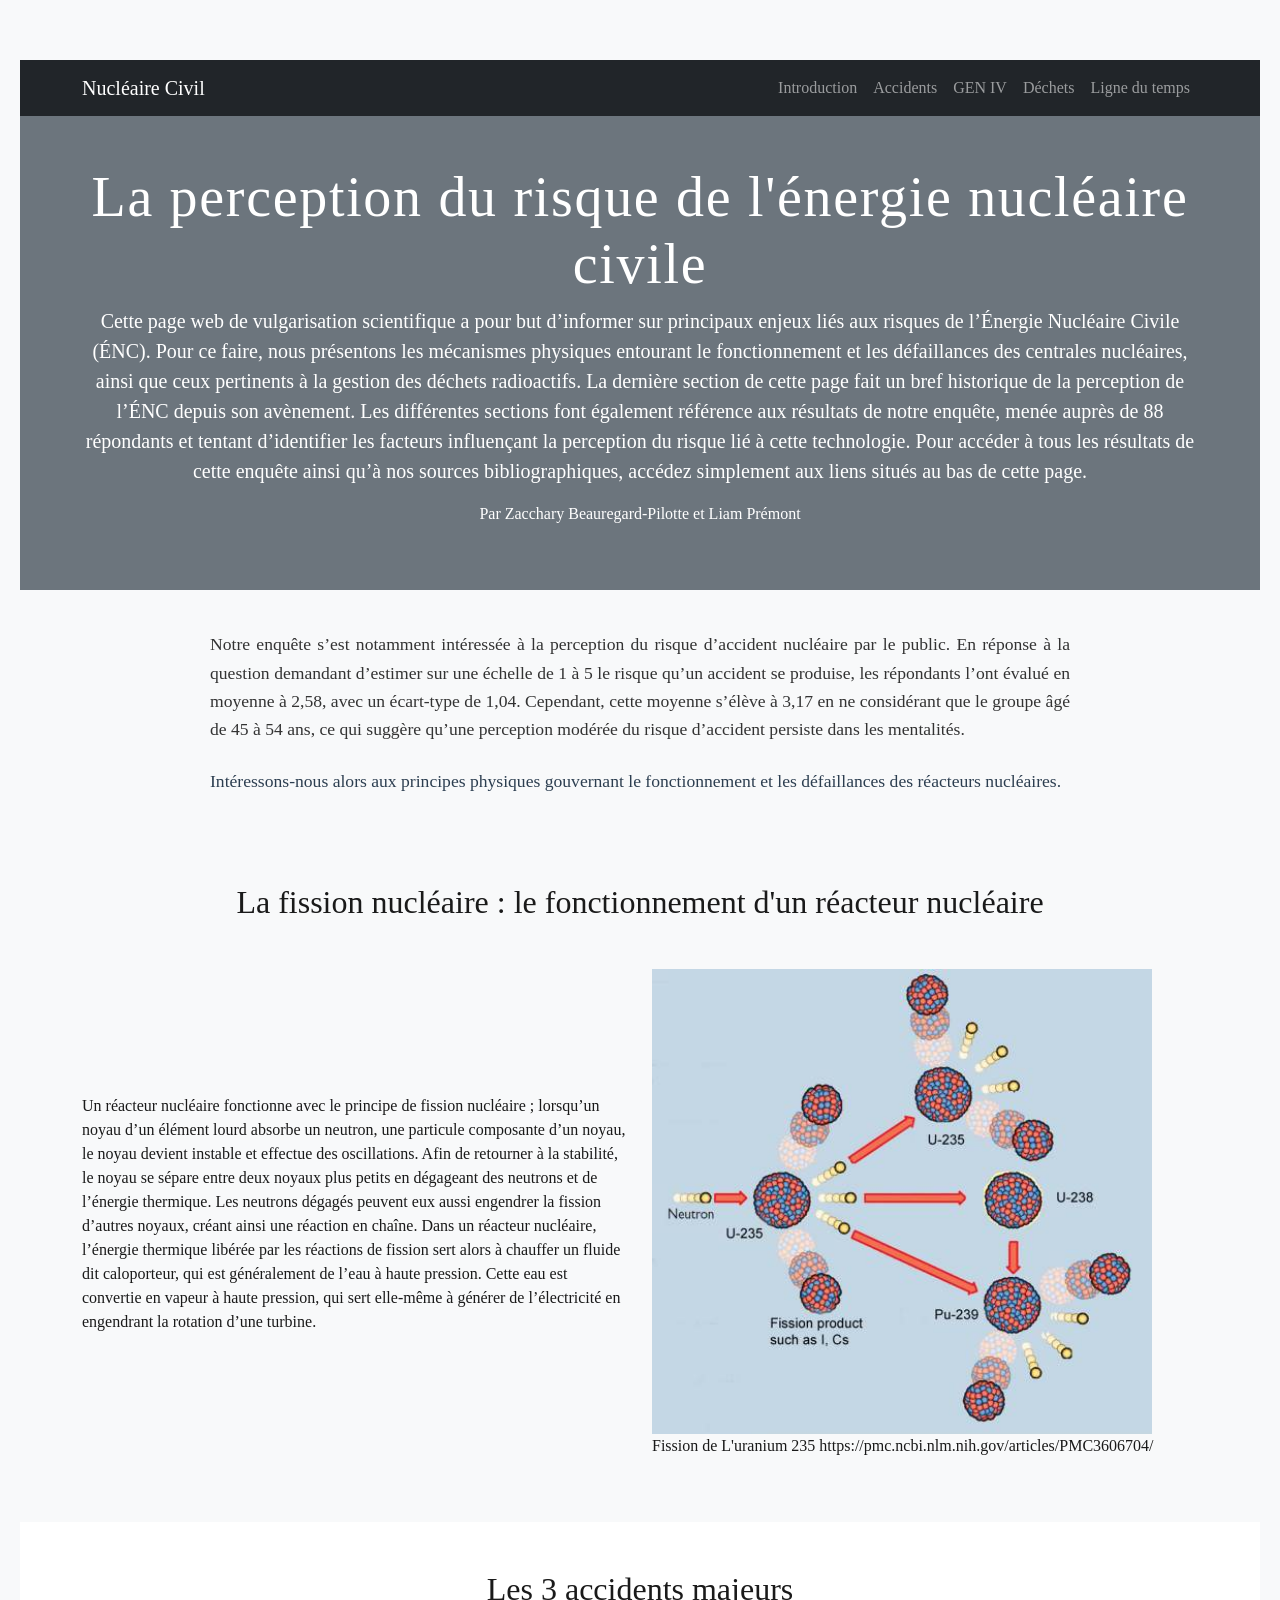
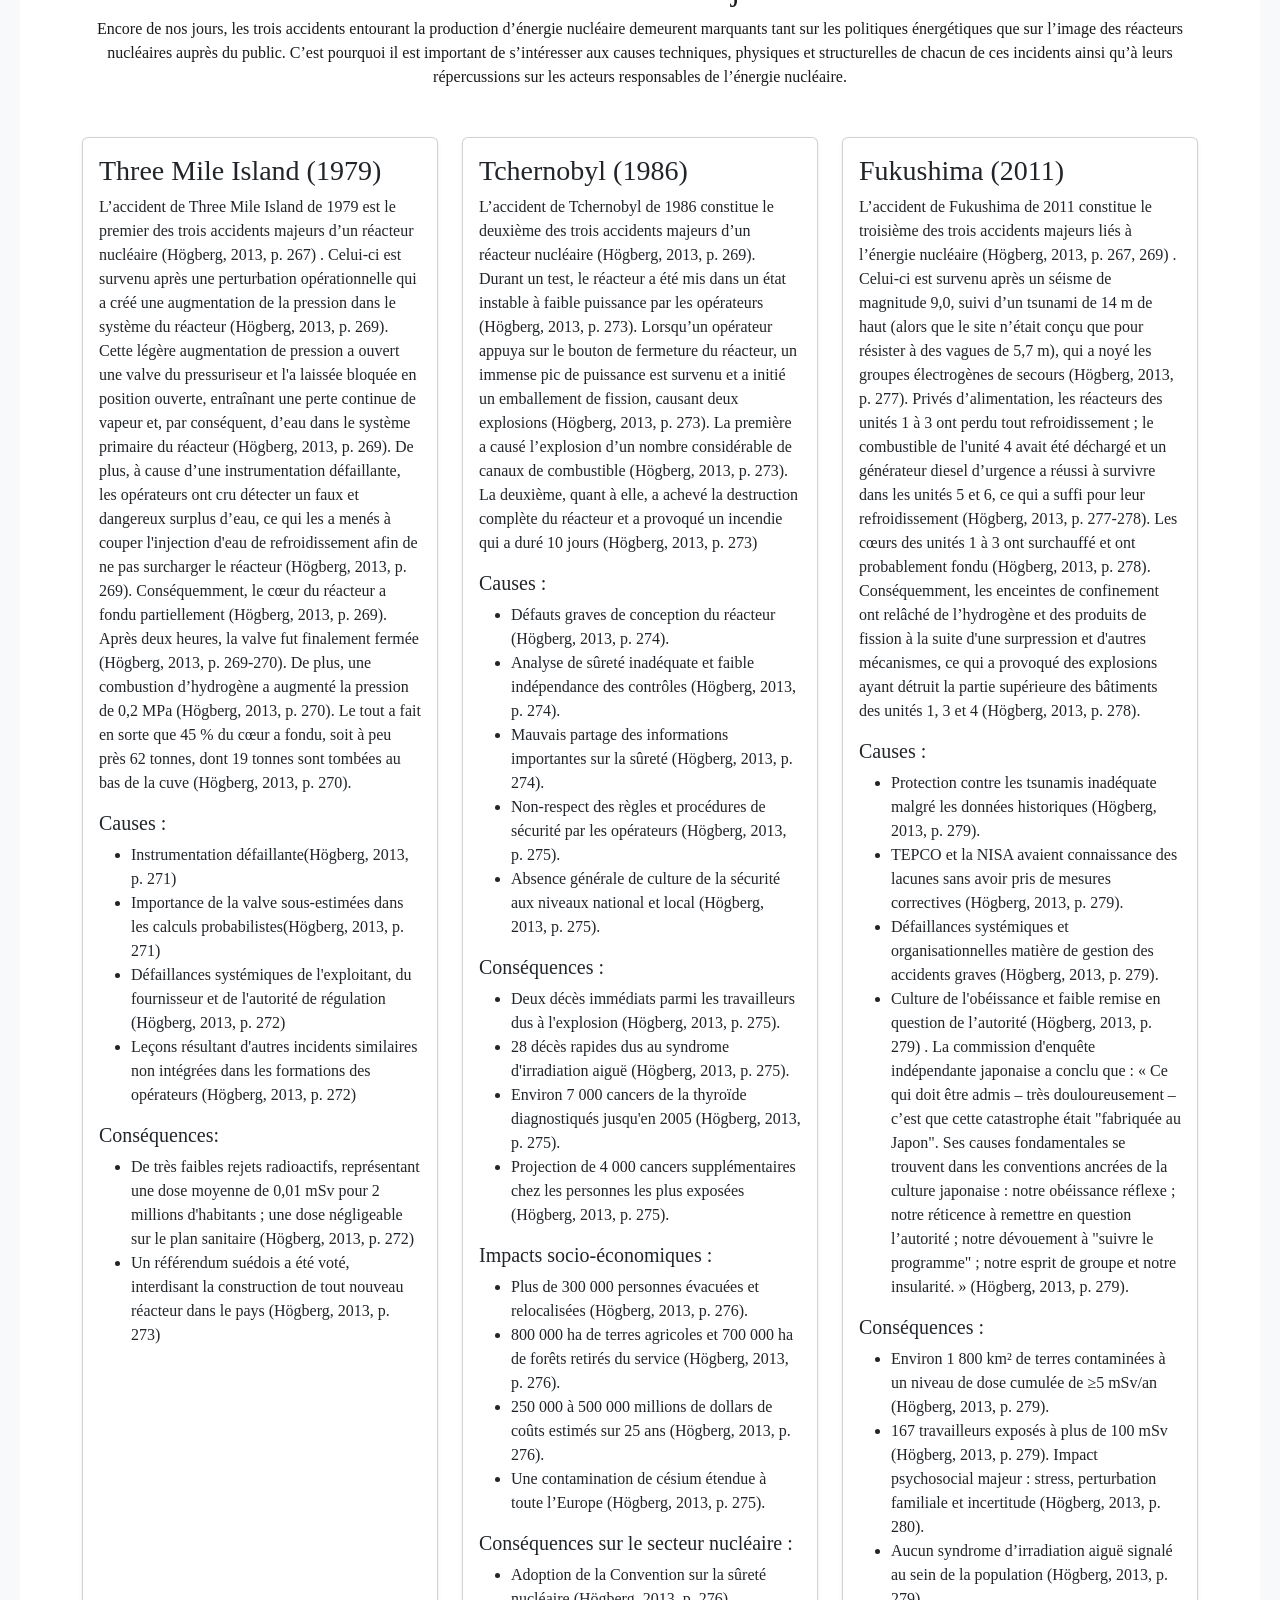
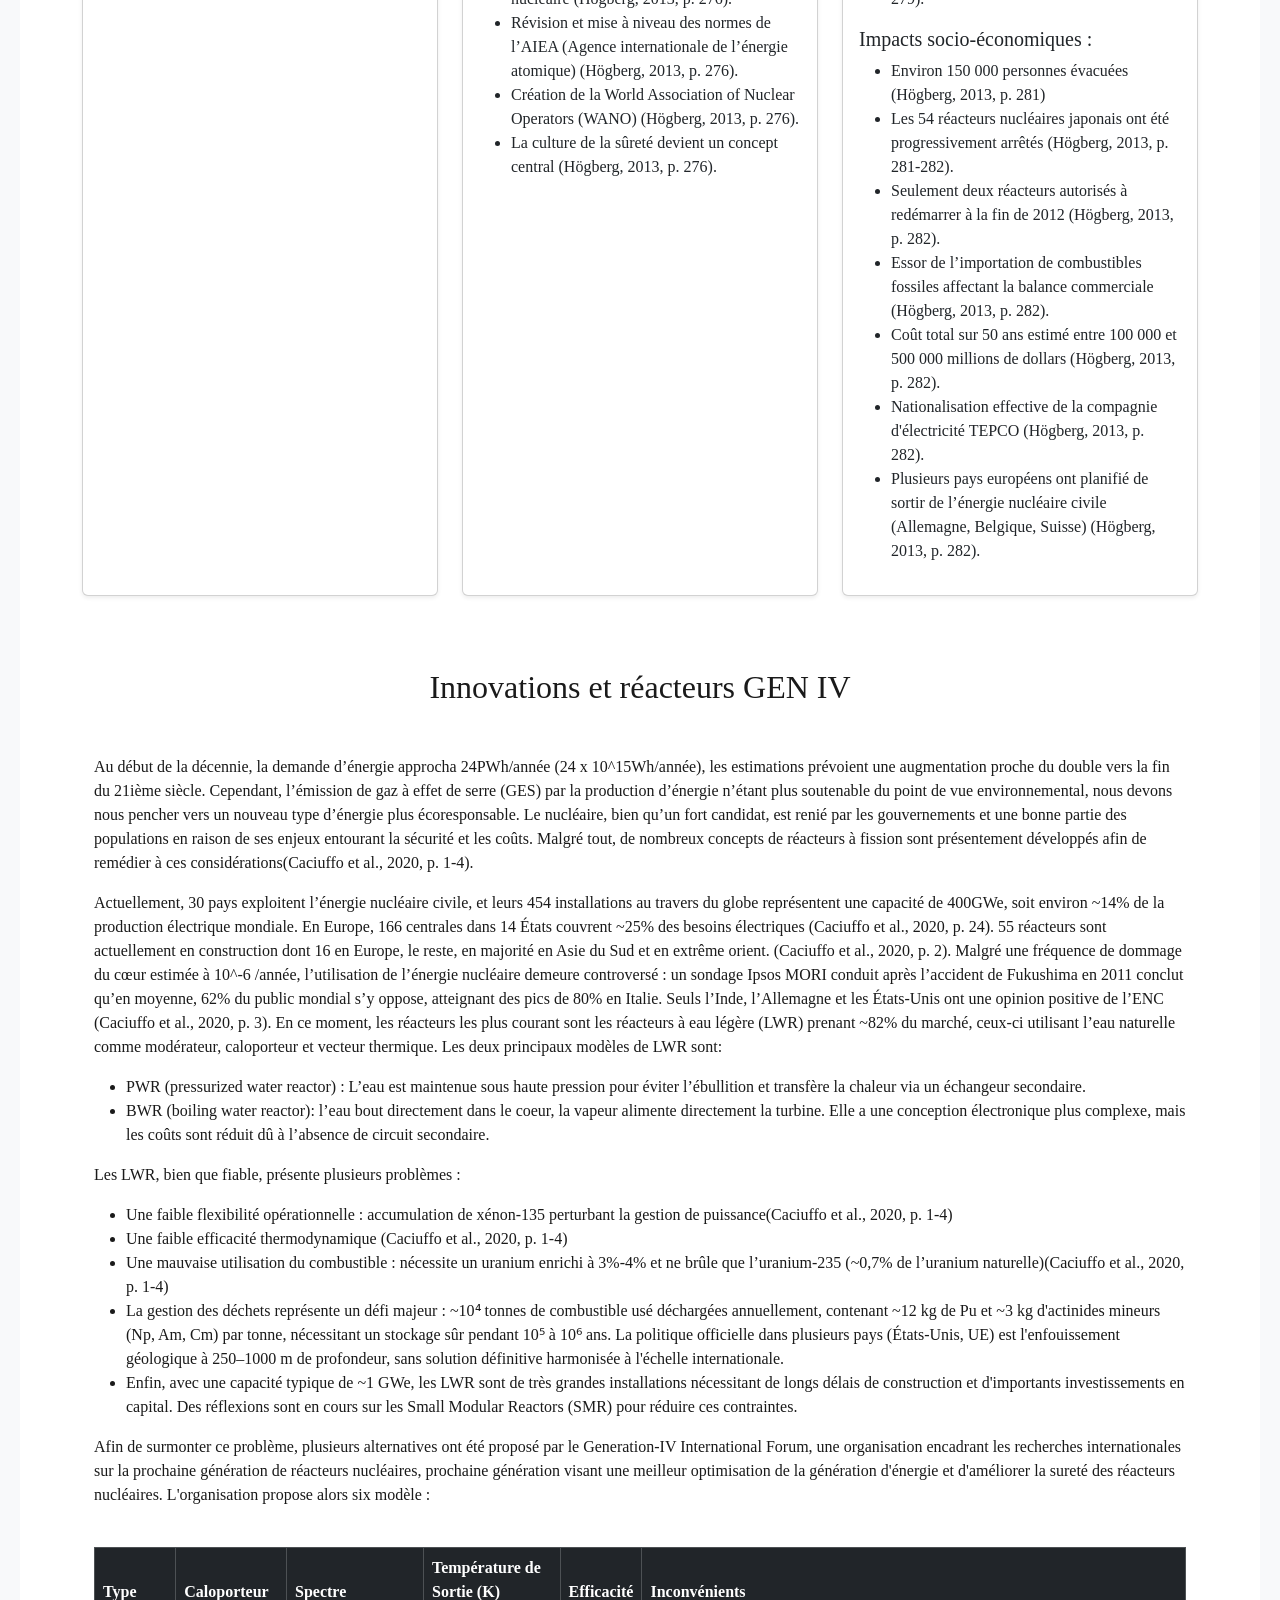
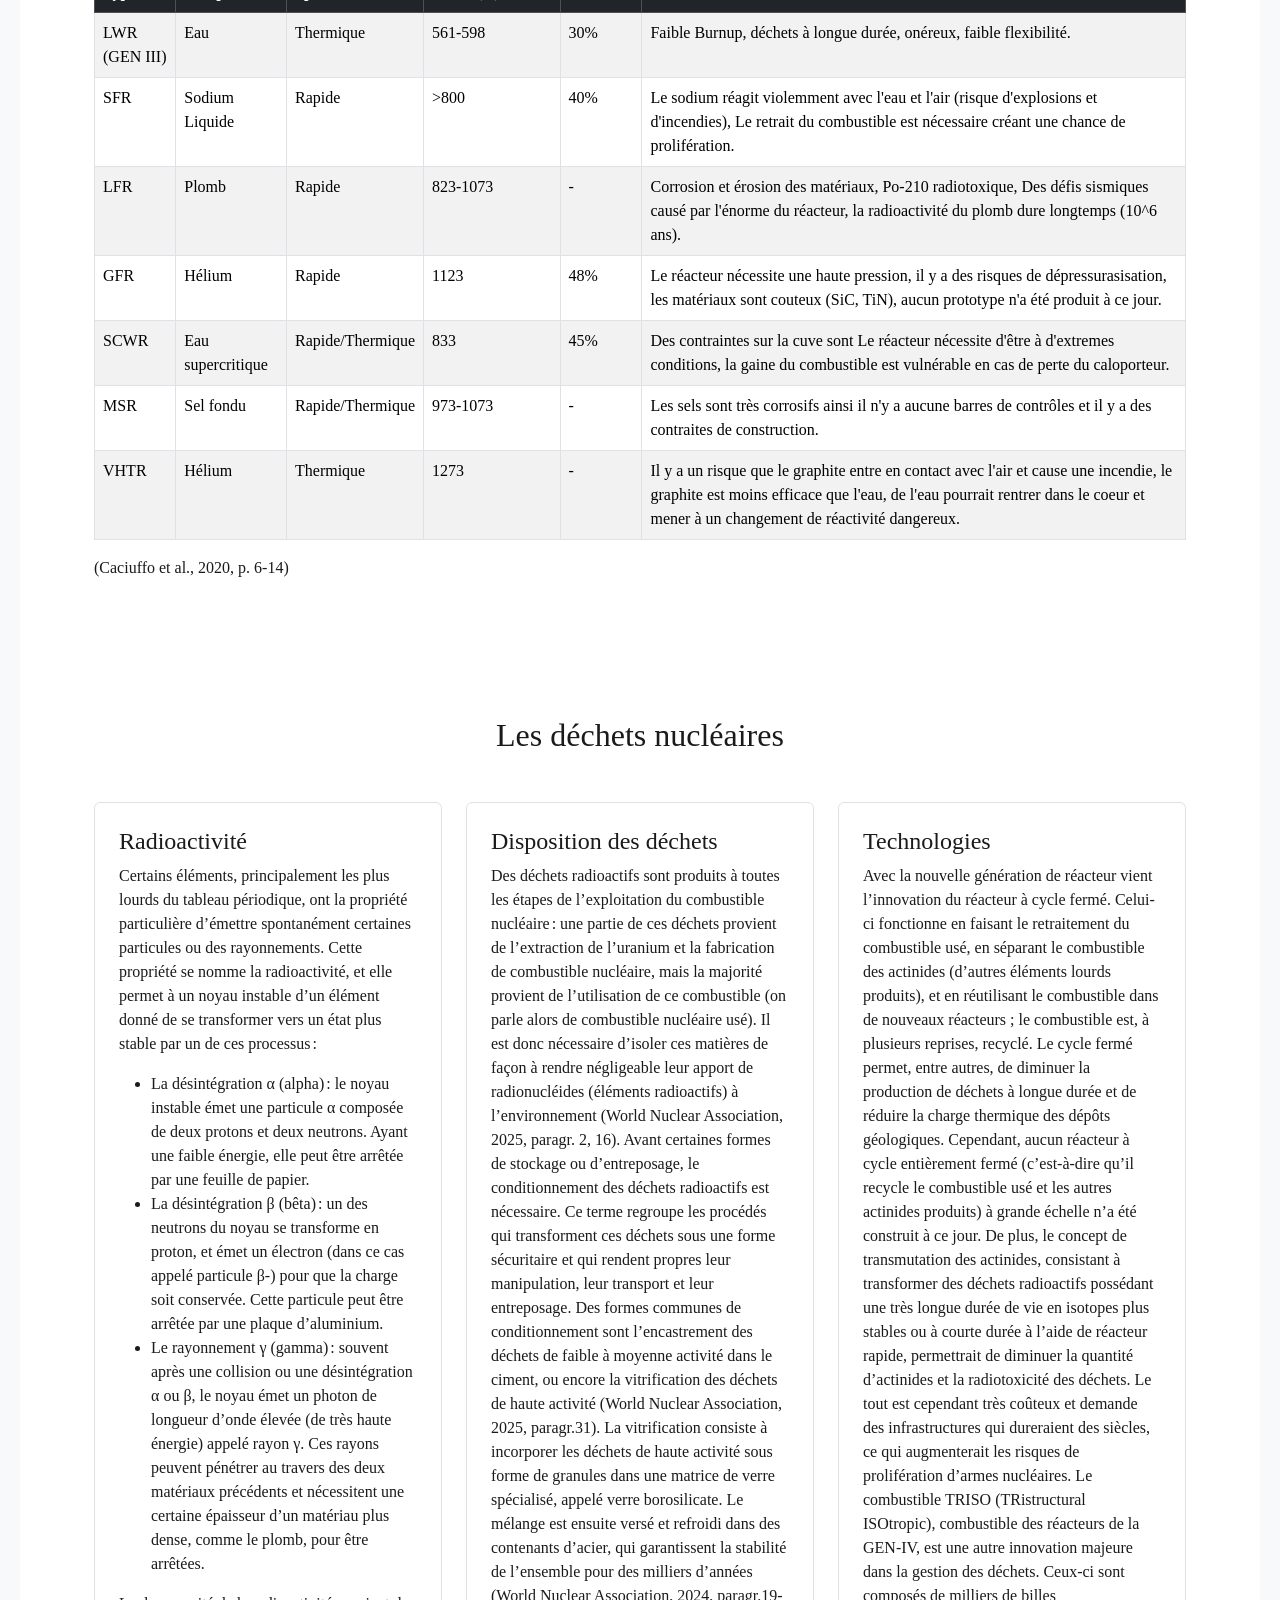
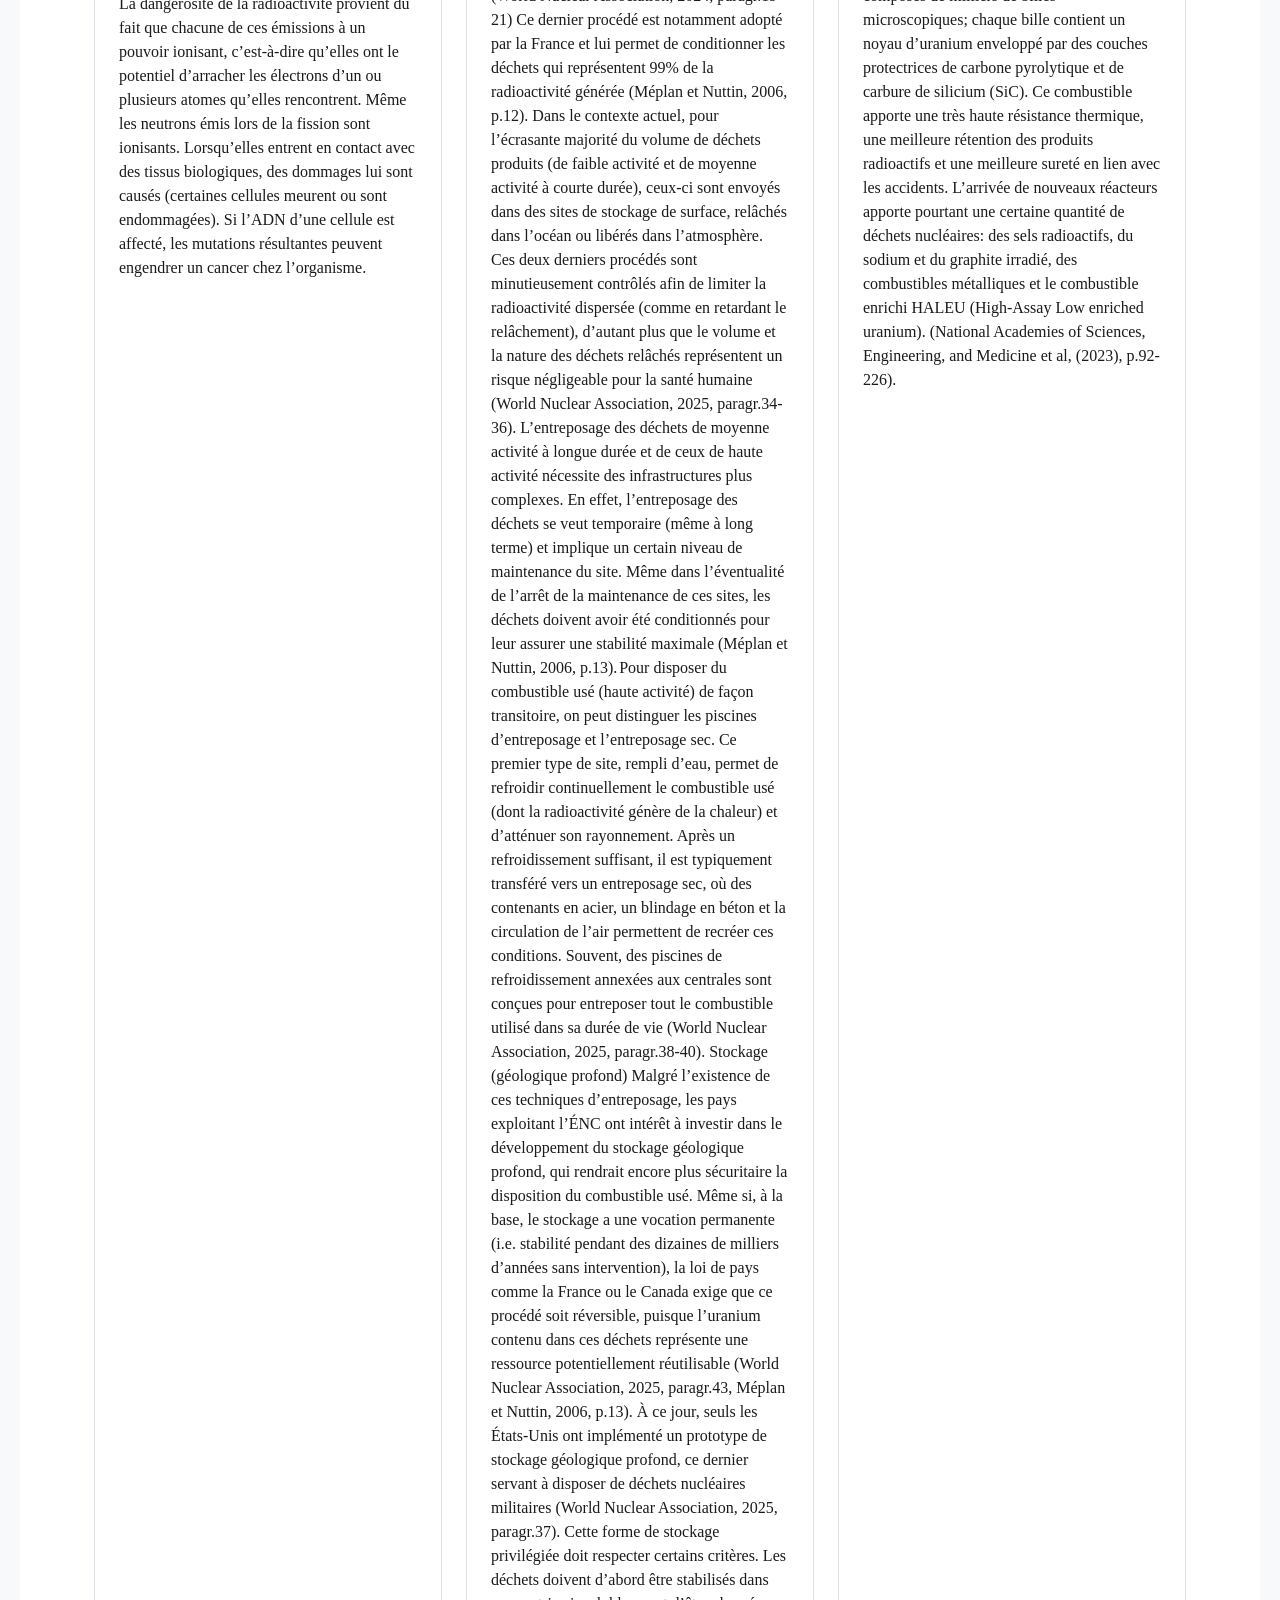
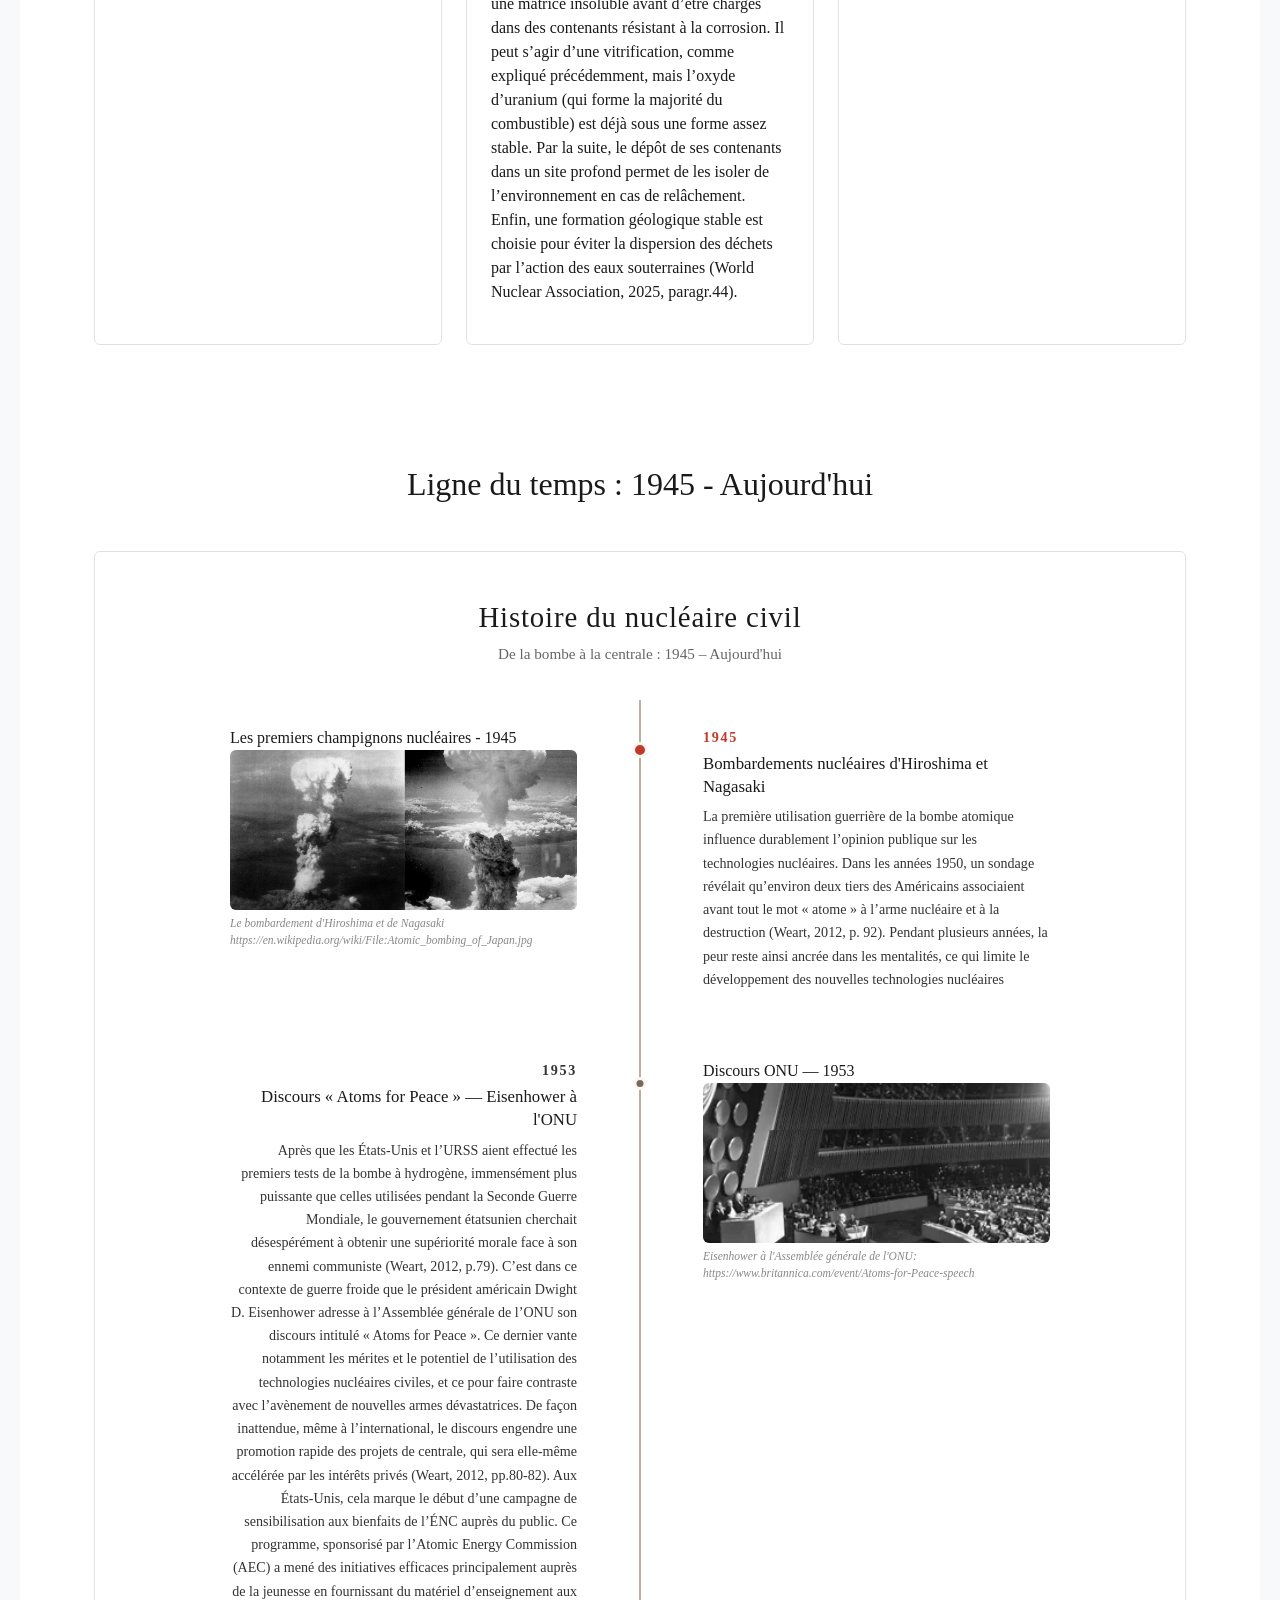
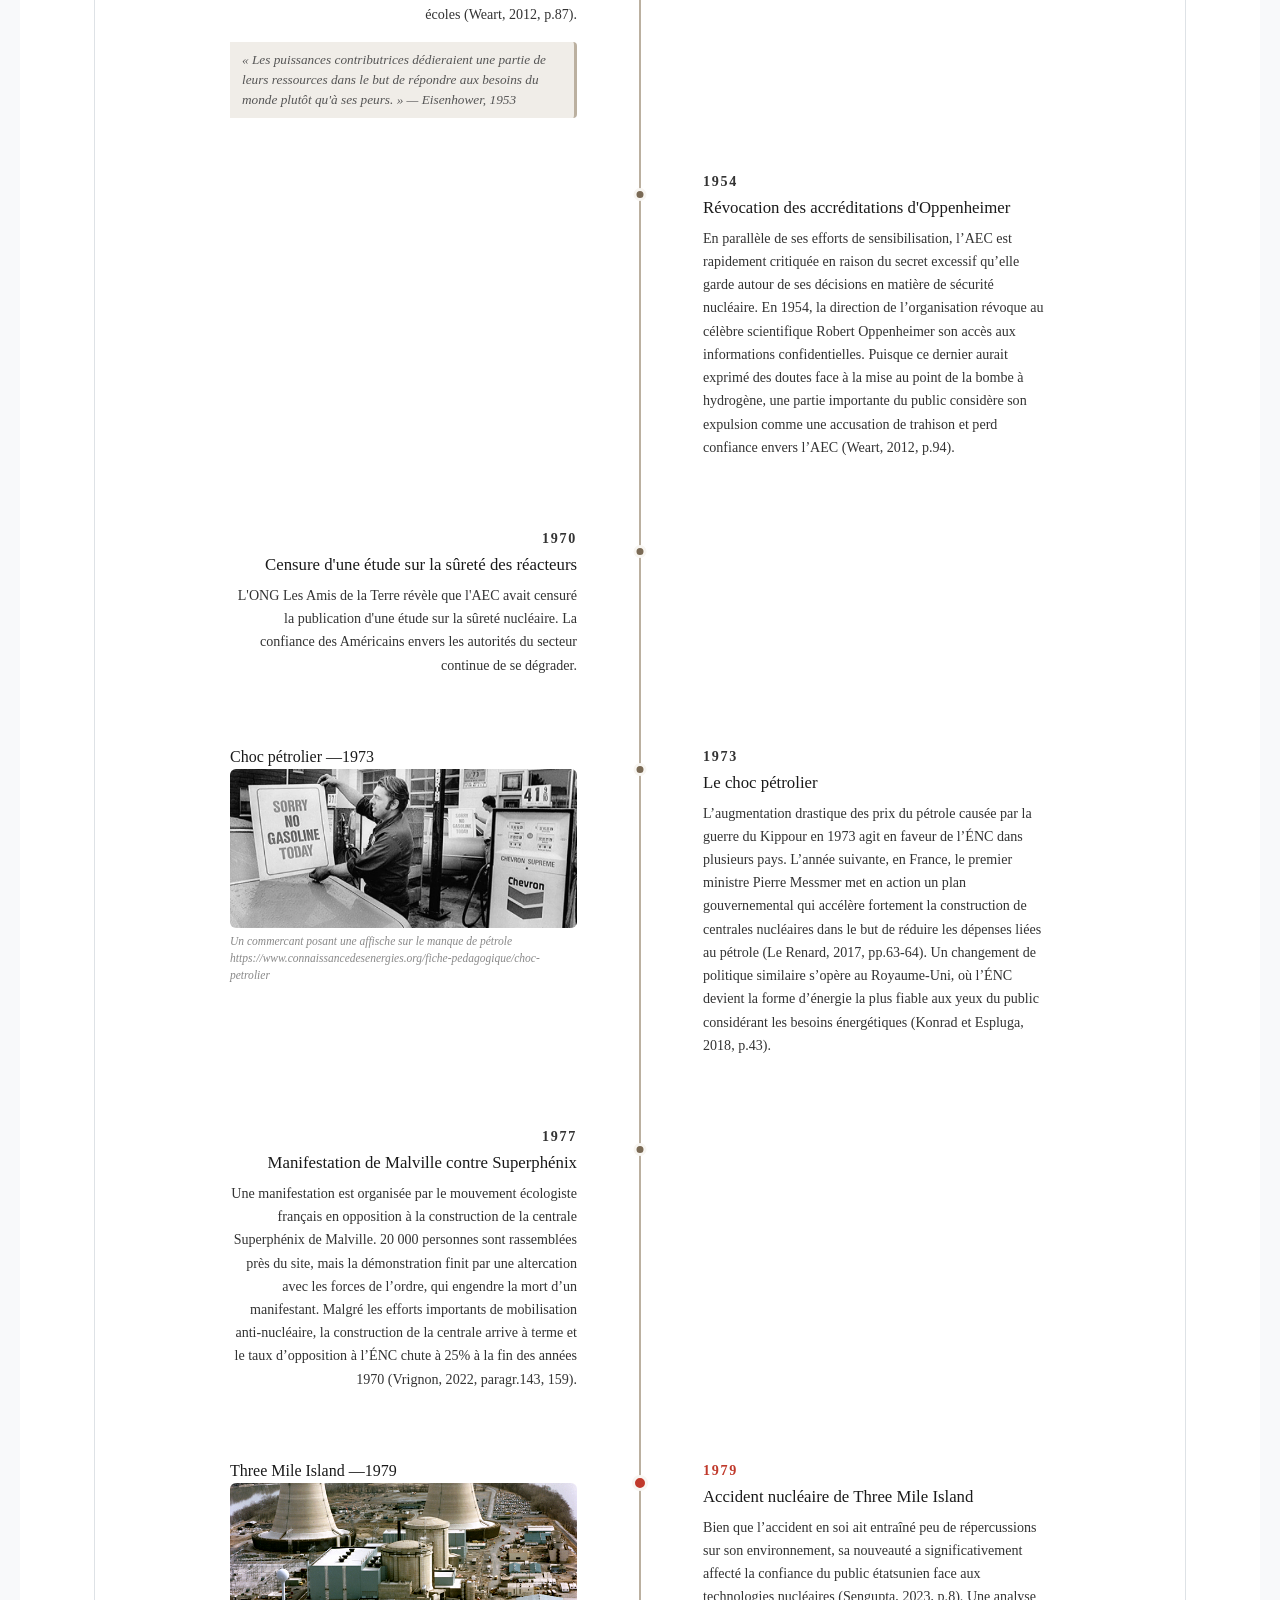
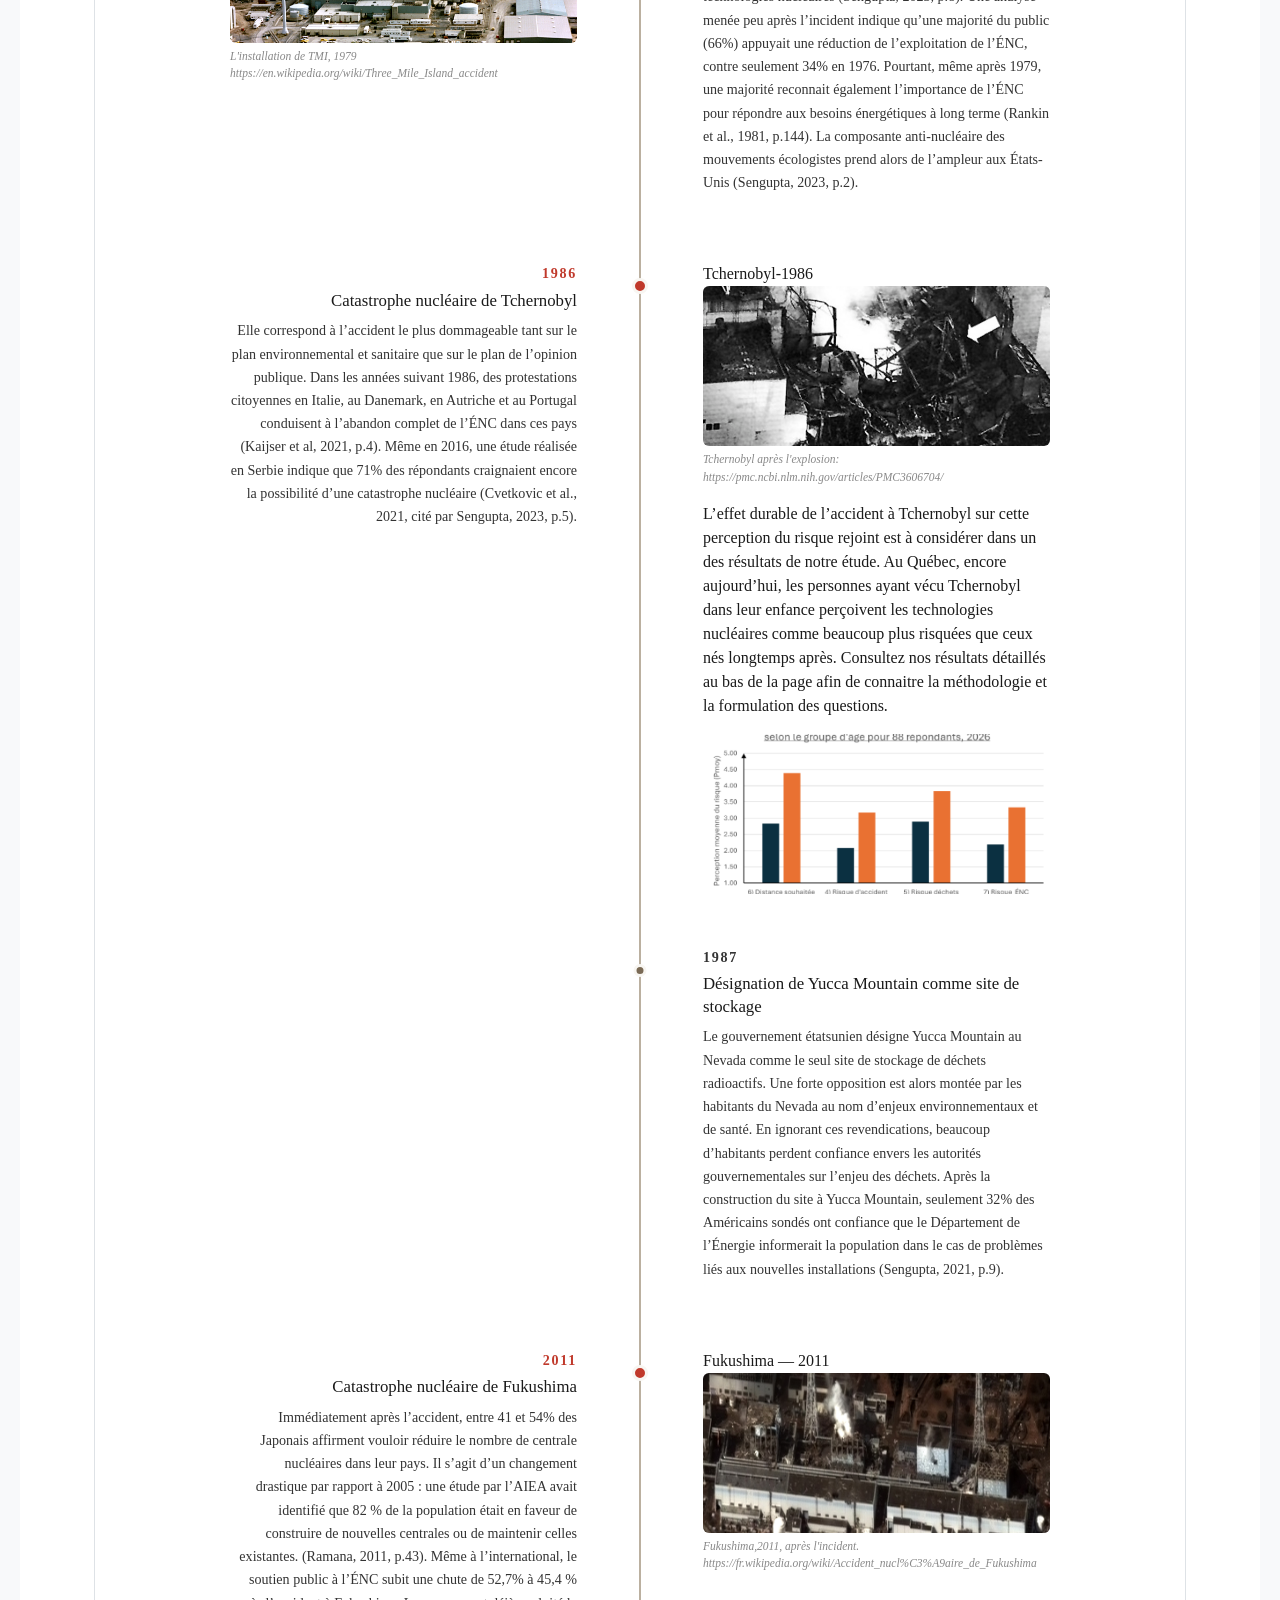
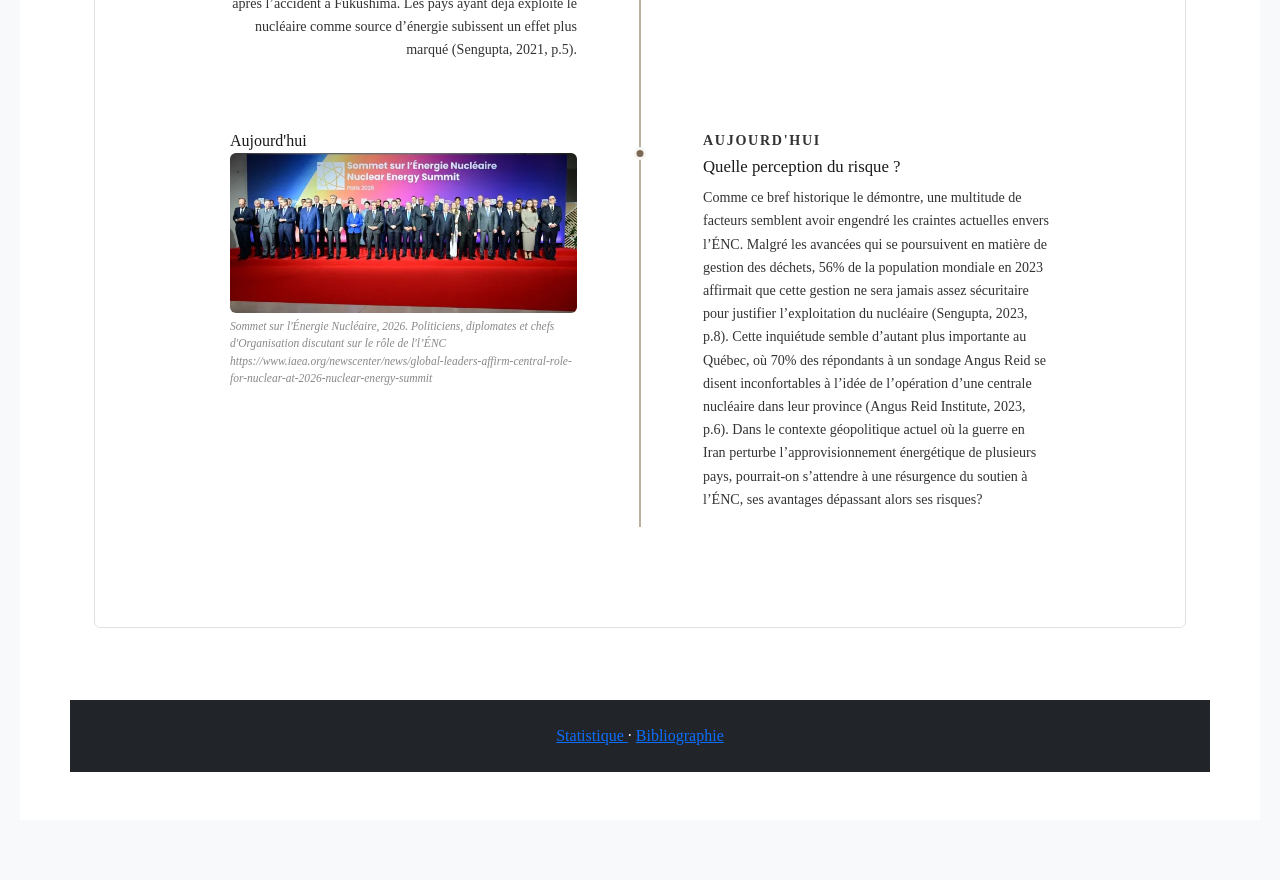
==== commit 489a13be: "Final1" ====
--- a/index.html
+++ b/index.html
@@ -73,12 +73,41 @@
             </h1>
 
             <p class="lead">
-                Sous-titre / introduction
+                Cette page web de vulgarisation scientifique a pour but d’informer sur principaux enjeux liés aux
+                risques de l’Énergie Nucléaire Civile (ÉNC). Pour ce faire, nous présentons les mécanismes physiques
+                entourant le fonctionnement et les défaillances des centrales nucléaires, ainsi que ceux pertinents à la
+                gestion des déchets radioactifs. La dernière section de cette page fait un bref historique de la
+                perception de l’ÉNC depuis son avènement. Les différentes sections font également référence aux
+                résultats de notre enquête, menée auprès de 88 répondants et tentant d’identifier les facteurs
+                influençant la perception du risque lié à cette technologie. Pour accéder à tous les résultats de cette
+                enquête ainsi qu’à nos sources bibliographiques, accédez simplement aux liens situés au bas de cette
+                page.
+
             </p>
+            <p class="legende"> Par Zacchary Beauregard-Pilotte et Liam Prémont
+            </p>
+
 
         </div>
 
     </section>
+
+    <!-- Section de transition : Résultats de l'enquête -->
+    <section
+        style="max-width: 900px; margin: 40px auto; padding: 0 20px; line-height: 1.6; color: #333;">
+        <p style="font-size: 1.1rem; text-align: justify; margin-bottom: 1.5rem;">
+            Notre enquête s’est notamment intéressée à la perception du risque d’accident nucléaire par le public. En
+            réponse à la question demandant d’estimer sur une échelle de 1 à 5 le risque qu’un accident se produise, les
+            répondants l’ont évalué en moyenne à 2,58, avec un écart-type de 1,04. Cependant, cette moyenne s’élève à
+            3,17 en ne considérant que le groupe âgé de 45 à 54 ans, ce qui suggère qu’une perception modérée du risque
+            d’accident persiste dans les mentalités.
+        </p>
+        <p style="font-size: 1.1rem; text-align: justify; font-weight: 500; color: #2c3e50;">
+            Intéressons-nous alors aux principes physiques gouvernant le fonctionnement et les défaillances des
+            réacteurs nucléaires.
+        </p>
+    </section>
+
 
 
     <!-- ═══════════════════════════════════════
@@ -100,12 +129,15 @@
                 <div class="col-lg-6">
 
                     <p>
-                        Un réacteur nucléaire fonctionne avec le principe de fission nucléaire; lorsqu’un noyau d’un
-                        élément absorbe un neutron, une particule composante d’un noyau, le noyau devient instable et
-                        effectue des oscillations. Afin de retourner à la stabilité, le noyau se sépare entre deux
-                        noyaux plus petits en dégageant des neutrons et de l’énergie, les neutrons dégager peuvent
-                        engendrer une fission dans d’autre noyaux créant ainsi une réaction en chaîne.
-                    </p>
+                        Un réacteur nucléaire fonctionne avec le principe de fission nucléaire ; lorsqu’un noyau d’un
+                        élément lourd absorbe un neutron, une particule composante d’un noyau, le noyau devient instable
+                        et effectue des oscillations. Afin de retourner à la stabilité, le noyau se sépare entre deux
+                        noyaux plus petits en dégageant des neutrons et de l’énergie thermique. Les neutrons dégagés
+                        peuvent eux aussi engendrer la fission d’autres noyaux, créant ainsi une réaction en chaîne.
+                        Dans un réacteur nucléaire, l’énergie thermique libérée par les réactions de fission sert alors
+                        à chauffer un fluide dit caloporteur, qui est généralement de l’eau à haute pression. Cette eau
+                        est convertie en vapeur à haute pression, qui sert elle-même à générer de l’électricité en
+                        engendrant la rotation d’une turbine.
 
                 </div>
 
@@ -138,6 +170,14 @@
 
             <div class="text-center mb-5">
                 <h2>Les 3 accidents majeurs</h2>
+                <p>Encore de nos jours, les trois accidents entourant la production d’énergie nucléaire demeurent
+                    marquants
+                    tant sur les politiques énergétiques que sur l’image des réacteurs nucléaires auprès du public.
+                    C’est
+                    pourquoi il est important de s’intéresser aux causes techniques, physiques et structurelles de
+                    chacun de
+                    ces incidents ainsi qu’à leurs répercussions sur les acteurs responsables de l’énergie nucléaire.
+                </p>
             </div>
 
             <div class="row g-4">
@@ -154,39 +194,39 @@
                             </h3>
 
                             <p class="card-text">
-                                L’accident de Three Miles Island de 1979 est le premier des trois gros accidents majeurs
-                                d’un
-                                réacteur nucléaire. Celui-ci est arrivé après une perturbation opérationnelle créant une
-                                augmentation de la pression dans le système du réacteur. Cette légère augmentation de
-                                pression à
-                                ouverte une valve du pressuriseur et l’a laissé bloqué ouverte, créant une perte de
-                                vapeur et
-                                par conséquent d’eau dans le système du réacteur. De plus, à cause d’instruments
-                                défaillants,
-                                les opérateurs ont détecté un faux dangereux surplus d’eau menant à une fermeture du
-                                système
-                                afin de ne pas noyer le réacteur. Conséquemment, le cœur du réacteur fondu
-                                partiellement. Après
-                                deux heures, la valve fut finalement fermée. Mais encore, une combustion d’hydrogène à
-                                augmenter
-                                la pression de 0.2MPa. Le tout à résulter que 45% du coeur à fondu, à peu près 62 tonnes
-                                dont 19
-                                sont tombées au bas de la cuve.
+                                L’accident de Three Mile Island de 1979 est le premier des trois accidents majeurs d’un
+                                réacteur nucléaire (Högberg, 2013, p. 267) . Celui-ci est survenu après une perturbation
+                                opérationnelle qui a créé une augmentation de la pression dans le système du réacteur
+                                (Högberg, 2013, p. 269). Cette légère augmentation de pression a ouvert une valve du
+                                pressuriseur et l'a laissée bloquée en position ouverte, entraînant une perte continue
+                                de vapeur et, par conséquent, d’eau dans le système primaire du réacteur (Högberg, 2013,
+                                p. 269). De plus, à cause d’une instrumentation défaillante, les opérateurs ont cru
+                                détecter un faux et dangereux surplus d’eau, ce qui les a menés à couper l'injection
+                                d'eau de refroidissement afin de ne pas surcharger le réacteur (Högberg, 2013, p. 269).
+                                Conséquemment, le cœur du réacteur a fondu partiellement (Högberg, 2013, p. 269). Après
+                                deux heures, la valve fut finalement fermée (Högberg, 2013, p. 269-270). De plus, une
+                                combustion d’hydrogène a augmenté la pression de 0,2 MPa (Högberg, 2013, p. 270). Le
+                                tout a fait en sorte que 45 % du cœur a fondu, soit à peu près 62 tonnes, dont 19 tonnes
+                                sont tombées au bas de la cuve (Högberg, 2013, p. 270).
                             </p>
 
                             <h5>Causes :</h5>
                             <ul>
-                                <li>Instrumentalisation défaillante</li>
-                                <li>Valve sous-estimées dans les calculs probabilistes</li>
-                                <li>Défaillances systémiques</li>
-                                <li> Les leçons résultantes d'autres incidents similaires n'ont pas été enseignées dans
-                                    les formations des opérateurs </li>
+                                <li>Instrumentation défaillante(Högberg, 2013, p. 271) </li>
+                                <li>Importance de la valve sous-estimées dans les calculs probabilistes(Högberg, 2013,
+                                    p. 271)</li>
+                                <li>Défaillances systémiques de l'exploitant, du fournisseur et de l'autorité de
+                                    régulation (Högberg, 2013, p. 272)</li>
+                                <li> Leçons résultant d'autres incidents similaires non intégrées dans les formations
+                                    des opérateurs (Högberg, 2013, p. 272) </li>
                             </ul>
                             <h5> Conséquences:</h5>
                             <ul>
-                                <li> De très faible rejets radioactifs d'une dose moyenne de 0,01mSV pour 2 millions
-                                    d'habitant; une dose négligeable sur le plan sanitaire</li>
-                                <li> Un référendum suédois a été signé refusant toute création de réacteur dans le pays
+                                <li> De très faibles rejets radioactifs, représentant une dose moyenne de 0,01 mSv pour
+                                    2 millions d'habitants ; une dose négligeable sur le plan sanitaire (Högberg, 2013,
+                                    p. 272)</li>
+                                <li> Un référendum suédois a été voté, interdisant la construction de tout nouveau
+                                    réacteur dans le pays (Högberg, 2013, p. 273)
                                 </li>
                             </ul>
 
@@ -208,65 +248,76 @@
                             </h3>
 
                             <p class="card-text">
-                                L’accident de Chernobyl de 1986 constitut le deuxième des trois accidents majeurs d’un
-                                réacteur nucléaire.
-                                Durant un teste, les réacteurs ont été mis à un état instable à faible puissance par les
-                                opérateurs.
+                                L’accident de Tchernobyl de 1986 constitue le deuxième des trois accidents majeurs d’un
+                                réacteur nucléaire (Högberg, 2013, p. 269). Durant un test, le réacteur a été mis dans
+                                un état instable à faible puissance par les opérateurs (Högberg, 2013, p. 273).
                                 Lorsqu’un opérateur appuya sur le bouton de fermeture du réacteur, un immense pic de
-                                puissance survenu
-                                et initia un emballement de fission causant deux explosions. La première causa
-                                l’explosion d’un nombre
-                                considérable de canaux de combustible.
+                                puissance est survenu et a initié un emballement de fission, causant deux explosions
+                                (Högberg, 2013, p. 273). La première a causé l’explosion d’un nombre considérable de
+                                canaux de combustible (Högberg, 2013, p. 273). La deuxième, quant à elle, a achevé la
+                                destruction complète du réacteur et a provoqué un incendie qui a duré 10 jours (Högberg,
+                                2013, p. 273)
                             </p>
 
                             <h5>Causes :</h5>
 
                             <ul>
-                                <li>Défauts graves de conception</li>
-
-                                <li>Analyse inadéquate et faible indépendance des contrôles</li>
-
-                                <li>Mauvais partage d’informations</li>
-
-                                <li>Non-respect des règles de sécurité</li>
-
-                                <li>Absence de culture de la sécurité</li>
+                                <li>Défauts graves de conception du réacteur (Högberg, 2013, p. 274). </li>
+
+                                <li>Analyse de sûreté inadéquate et faible indépendance des contrôles (Högberg, 2013, p.
+                                    274). </li>
+
+                                <li>Mauvais partage des informations importantes sur la sûreté (Högberg, 2013, p. 274).
+                                </li>
+
+                                <li>Non-respect des règles et procédures de sécurité par les opérateurs (Högberg, 2013,
+                                    p. 275). </li>
+
+                                <li>Absence générale de culture de la sécurité aux niveaux national et local (Högberg,
+                                    2013, p. 275). </li>
                             </ul>
 
                             <h5>Conséquences :</h5>
 
                             <ul>
-                                <li>30 décès parmi les travailleurs</li>
-
-                                <li>28 décès dus aux radiations</li>
-
-                                <li>Environ 7000 cancers</li>
-
-                                <li>Projection de 4000 cancers supplémentaires</li>
+                                <li>Deux décès immédiats parmi les travailleurs dus à l'explosion (Högberg, 2013, p.
+                                    275). </li>
+
+                                <li>28 décès rapides dus au syndrome d'irradiation aiguë (Högberg, 2013, p. 275). </li>
+
+                                <li>Environ 7 000 cancers de la thyroïde diagnostiqués jusqu'en 2005 (Högberg, 2013, p.
+                                    275). </li>
+
+                                <li>Projection de 4 000 cancers supplémentaires chez les personnes les plus exposées
+                                    (Högberg, 2013, p. 275). </li>
                             </ul>
 
                             <h5>Impacts socio-économiques :</h5>
 
                             <ul>
-                                <li>Plus de 300k personnes évacués et relocalisé</li>
-
-                                <li>800k ha de terres agricoles et 700k de forets contaminé</li>
-
-                                <li>250-500k millions de dollars de pertes</li>
-
-                                <li>Une contamination de toute l’Europe au Césium</li>
+                                <li>Plus de 300 000 personnes évacuées et relocalisées (Högberg, 2013, p. 276). </li>
+
+                                <li>800 000 ha de terres agricoles et 700 000 ha de forêts retirés du service (Högberg,
+                                    2013, p. 276). </li>
+
+                                <li>250 000 à 500 000 millions de dollars de coûts estimés sur 25 ans (Högberg, 2013, p.
+                                    276). </li>
+
+                                <li>Une contamination de césium étendue à toute l’Europe (Högberg, 2013, p. 275). </li>
                             </ul>
 
                             <h5>Conséquences sur le secteur nucléaire :</h5>
 
                             <ul>
-                                <li>Convention sur la sureté Nucléaire</li>
-
-                                <li>Révision des normes de l’AIEA (Agence International de l’énergie atomique)</li>
-
-                                <li>Création du “World Association of Nuclear Operators”</li>
-
-                                <li>La culture de la sureté devient centrale</li>
+                                <li>Adoption de la Convention sur la sûreté nucléaire (Högberg, 2013, p. 276). </li>
+
+                                <li>Révision et mise à niveau des normes de l’AIEA (Agence internationale de l’énergie
+                                    atomique) (Högberg, 2013, p. 276). </li>
+
+                                <li>Création de la World Association of Nuclear Operators (WANO) (Högberg, 2013, p.
+                                    276). </li>
+
+                                <li>La culture de la sûreté devient un concept central (Högberg, 2013, p. 276).</li>
                             </ul>
 
                         </div>
@@ -289,70 +340,79 @@
                             </h3>
 
                             <p class="card-text">
-                                L’accident de Fukushima est la troisième et dernière des trois gros accidents majeurs
-                                lié à l’énergie nucléaire.
-                                Celle-ci survient après un séisme de magnitude 9.0 suivi par un tsunami haut de 14m (le
-                                site n’étais concu
-                                que pour résister à des vagues hautes de 5,7m) noient les groupes électrogènes de
-                                secours. En manquant
-                                d’alimentation, les réacteurs de l’unité 1-3 perdent tout refroidissement (l’unité 4
-                                n’était pas en utilisation
-                                et un générateur diesel d’urgence réussi à survivre dans l’unité 5-6, suffisant pour le
-                                refroidissement).
-                                Les coeurs de l’unité 1-3 surfchauffe et fondent probablement. Conséquemment, les
-                                enceintes de confinement
-                                relâchent de l’hydrogen et des produits de la fission, le tout causé par une surpression
-                                et d’autres mécanisme,
-                                causant ainsi une explosion détruisant les unités 1, 3 et 4.
+                                L’accident de Fukushima de 2011 constitue le troisième des trois accidents majeurs liés
+                                à l’énergie nucléaire (Högberg, 2013, p. 267, 269) . Celui-ci est survenu après un
+                                séisme de magnitude 9,0, suivi d’un tsunami de 14 m de haut (alors que le site n’était
+                                conçu que pour résister à des vagues de 5,7 m), qui a noyé les groupes électrogènes de
+                                secours (Högberg, 2013, p. 277). Privés d’alimentation, les réacteurs des unités 1 à 3
+                                ont perdu tout refroidissement ; le combustible de l'unité 4 avait été déchargé et un
+                                générateur diesel d’urgence a réussi à survivre dans les unités 5 et 6, ce qui a suffi
+                                pour leur refroidissement (Högberg, 2013, p. 277-278). Les cœurs des unités 1 à 3 ont
+                                surchauffé et ont probablement fondu (Högberg, 2013, p. 278). Conséquemment, les
+                                enceintes de confinement ont relâché de l’hydrogène et des produits de fission à la
+                                suite d'une surpression et d'autres mécanismes, ce qui a provoqué des explosions ayant
+                                détruit la partie supérieure des bâtiments des unités 1, 3 et 4 (Högberg, 2013, p. 278).
                             </p>
 
                             <h5>Causes :</h5>
 
                             <ul>
-                                <li>Protection contre les tsunamis historiquement mal documenté et inadéquate</li>
-
-                                <li>TEPCO et la NISA étaient en connaissance des lacunes sans intervenir</li>
-
-                                <li>Défaillances systémiques et organisationnelles</li>
-
-                                <li>Culture de conformité et faible remise en question de l’autorité, La comission
-                                    d'enquête nationale japonaise en conclut que: "Ce qui doit être
-                                    admis, très douloureusement, c’est que [Fukushima] est une catastrophe ‘’faite au
-                                    Japon’’. Ses causes fondamentales résident dans les conventions centrales à la
-                                    culture japonaise : nos réflexes d’obéissance, notre réticence à remettre en
-                                    question l’autorité, notre insistance à s’en tenir au programme, notre cloisonnement
-                                    et notre insularité." </li>
+                                <li>Protection contre les tsunamis inadéquate malgré les données historiques (Högberg,
+                                    2013, p. 279). </li>
+
+                                <li>TEPCO et la NISA avaient connaissance des lacunes sans avoir pris de mesures
+                                    correctives (Högberg, 2013, p. 279). </li>
+
+                                <li>Défaillances systémiques et organisationnelles matière de gestion des accidents
+                                    graves (Högberg, 2013, p. 279). </li>
+
+                                <li>Culture de l'obéissance et faible remise en question de l’autorité (Högberg, 2013,
+                                    p. 279) . La commission d'enquête indépendante japonaise a conclu que : « Ce qui
+                                    doit être admis – très douloureusement – c’est que cette catastrophe était
+                                    "fabriquée au Japon". Ses causes fondamentales se trouvent dans les conventions
+                                    ancrées de la culture japonaise : notre obéissance réflexe ; notre réticence à
+                                    remettre en question l’autorité ; notre dévouement à "suivre le programme" ; notre
+                                    esprit de groupe et notre insularité. » (Högberg, 2013, p. 279). </li>
                             </ul>
 
                             <h5>Conséquences :</h5>
 
                             <ul>
-                                <li>Environ 1 800km² de terres contaminé à ≥5mSv/an</li>
-
-                                <li>167 travailleurs exposé à 1000mSv</li>
-
-                                <li>Impact psychosocial majeur : stress, disruption familiale et incertitude</li>
-
-                                <li>Aucun syndrome d’irradiation sur la population</li>
+                                <li>Environ 1 800 km² de terres contaminées à un niveau de dose cumulée de ≥5 mSv/an
+                                    (Högberg, 2013, p. 279). </li>
+
+                                <li>167 travailleurs exposés à plus de 100 mSv (Högberg, 2013, p. 279).
+                                    Impact psychosocial majeur : stress, perturbation familiale et incertitude (Högberg,
+                                    2013, p. 280). </li>
+
+                                <li>Aucun syndrome d’irradiation aiguë signalé au sein de la population (Högberg, 2013,
+                                    p. 279). </li>
+
+
                             </ul>
 
                             <h5>Impacts socio-économiques :</h5>
 
                             <ul>
-                                <li>150k personnes évacuées</li>
-
-                                <li>Les 54 réacteurs nucléaires japonais ont été arrêtés</li>
-
-                                <li>Seulement 2 réacteurs réactivés à la fin de 2012</li>
-
-                                <li>Essor de l’importation de combustibles fossiles</li>
-
-                                <li>Perte sur 50 ans estimée entre 100k et 500k millions</li>
-
-                                <li>Nationalisation effective de TEPCO</li>
-
-                                <li>Plusieurs pays européens ont quitté le marché de l’énergie nucléaire civile
-                                    (Allemagne, Belgique, Suisse)</li>
+                                <li>Environ 150 000 personnes évacuées (Högberg, 2013, p. 281)</li>
+
+                                <li>Les 54 réacteurs nucléaires japonais ont été progressivement arrêtés (Högberg, 2013,
+                                    p. 281-282). </li>
+
+                                <li>Seulement deux réacteurs autorisés à redémarrer à la fin de 2012 (Högberg, 2013, p.
+                                    282). </li>
+
+                                <li>Essor de l’importation de combustibles fossiles affectant la balance commerciale
+                                    (Högberg, 2013, p. 282). </li>
+
+                                <li>Coût total sur 50 ans estimé entre 100 000 et 500 000 millions de dollars (Högberg,
+                                    2013, p. 282). </li>
+
+                                <li>Nationalisation effective de la compagnie d'électricité TEPCO (Högberg, 2013, p.
+                                    282). </li>
+
+                                <li>Plusieurs pays européens ont planifié de sortir de l’énergie nucléaire civile
+                                    (Allemagne, Belgique, Suisse) (Högberg, 2013, p. 282). </li>
                             </ul>
 
                         </div>
@@ -380,7 +440,8 @@
                             d’énergie plus écoresponsable. Le nucléaire, bien qu’un fort candidat, est renié par les
                             gouvernements et une bonne partie des populations en raison de ses enjeux entourant la
                             sécurité et les coûts. Malgré tout, de nombreux concepts de réacteurs à fission sont
-                            présentement développés afin de remédier à ces considérations. </p>
+                            présentement développés afin de remédier à ces considérations(Caciuffo et al., 2020, p.
+                            1-4). </p>
 
                         <p> Actuellement, 30 pays exploitent l’énergie nucléaire civile, et leurs 454 installations au
                             travers du globe représentent une capacité de 400GWe, soit environ ~14% de la production
@@ -428,7 +489,8 @@
                         <p> Afin de surmonter ce problème, plusieurs alternatives ont été proposé par le Generation-IV
                             International Forum, une organisation encadrant les recherches internationales sur la
                             prochaine génération de réacteurs nucléaires, prochaine génération visant une meilleur
-                            optimisation de la génération d'énergie et d'améliorer la sureté des réacteurs nucléaires. L'organisation propose alors six modèle :
+                            optimisation de la génération d'énergie et d'améliorer la sureté des réacteurs nucléaires.
+                            L'organisation propose alors six modèle :
                         </p>
 
 
@@ -461,7 +523,7 @@
                                             <td>Thermique</td>
                                             <td>561-598</td>
                                             <td>30%</td>
-                                            <td>Faible Burnup, déchets à longue durée, Onéreux, Faible Flexibilité</td>
+                                            <td>Faible Burnup, déchets à longue durée, onéreux, faible flexibilité.</td>
                                         </tr>
 
                                         <tr>
@@ -472,7 +534,7 @@
                                             <td>40%</td>
                                             <td>Le sodium réagit violemment avec l'eau et l'air (risque d'explosions et
                                                 d'incendies), Le retrait du combustible est nécessaire créant une chance
-                                                de prolifération </td>
+                                                de prolifération.</td>
                                         </tr>
 
                                         <tr>
@@ -483,7 +545,7 @@
                                             <td>-</td>
                                             <td>Corrosion et érosion des matériaux, Po-210 radiotoxique, Des défis
                                                 sismiques causé par l'énorme du réacteur, la radioactivité du plomb dure
-                                                longtemps (10^6 ans)</td>
+                                                longtemps (10^6 ans).</td>
                                         </tr>
 
                                         <tr>
@@ -505,7 +567,7 @@
                                             <td>45% </td>
                                             <td>Des contraintes sur la cuve sont Le réacteur nécessite d'être à
                                                 d'extremes conditions, la gaine du combustible est vulnérable en cas de
-                                                perte du caloporteur</td>
+                                                perte du caloporteur.</td>
                                         </tr>
 
                                         <tr>
@@ -515,7 +577,7 @@
                                             <td>973-1073</td>
                                             <td>-</td>
                                             <td>Les sels sont très corrosifs ainsi il n'y a aucune barres de contrôles
-                                                et il y a des contraites de construction </td>
+                                                et il y a des contraites de construction. </td>
                                         </tr>
 
                                         <tr>
@@ -534,6 +596,7 @@
                                     </tbody>
 
                                 </table>
+                                <p>(Caciuffo et al., 2020, p. 6-14)</p>
 
                             </div>
 
@@ -559,19 +622,144 @@
 
                             <div class="col-md-4">
                                 <div class="border rounded p-4 h-100">
-                                    Type de déchet
+                                    <h4>Radioactivité</h4>
+                                    <p> Certains éléments, principalement les plus lourds du tableau périodique, ont la
+                                        propriété particulière d’émettre spontanément certaines particules ou des
+                                        rayonnements. Cette propriété se nomme la radioactivité, et elle permet à un
+                                        noyau instable d’un élément donné de se transformer vers un état plus stable par
+                                        un de ces processus : </p>
+                                    <ul>
+                                        <li>La désintégration α (alpha) : le noyau instable émet une particule α
+                                            composée de deux protons et deux neutrons. Ayant une faible énergie, elle
+                                            peut être arrêtée par une feuille de papier. </li>
+                                        <li> La désintégration β (bêta) : un des neutrons du noyau se transforme en
+                                            proton, et émet un électron (dans ce cas appelé particule β-) pour que la
+                                            charge soit conservée. Cette particule peut être arrêtée par une plaque
+                                            d’aluminium. </li>
+                                        <li>Le rayonnement γ (gamma) : souvent après une collision ou une désintégration
+                                            α ou β, le noyau émet un photon de longueur d’onde élevée (de très haute
+                                            énergie) appelé rayon γ. Ces rayons peuvent pénétrer au travers des deux
+                                            matériaux précédents et nécessitent une certaine épaisseur d’un matériau
+                                            plus dense, comme le plomb, pour être arrêtées. </li>
+                                    </ul>
+                                    <p>La dangerosité de la radioactivité provient du fait que chacune de ces émissions
+                                        à un pouvoir ionisant, c’est-à-dire qu’elles ont le potentiel d’arracher les
+                                        électrons d’un ou plusieurs atomes qu’elles rencontrent. Même les neutrons émis
+                                        lors de la fission sont ionisants. Lorsqu’elles entrent en contact avec des
+                                        tissus biologiques, des dommages lui sont causés (certaines cellules meurent ou
+                                        sont endommagées). Si l’ADN d’une cellule est affecté, les mutations résultantes
+                                        peuvent engendrer un cancer chez l’organisme. </p>
                                 </div>
                             </div>
 
                             <div class="col-md-4">
                                 <div class="border rounded p-4 h-100">
-                                    Radiation
+                                    <h4>Disposition des déchets</h4>
+                                    <p>Des déchets radioactifs sont produits à toutes les étapes de l’exploitation du
+                                        combustible nucléaire : une partie de ces déchets provient de l’extraction de
+                                        l’uranium et la fabrication de combustible nucléaire, mais la majorité provient
+                                        de l’utilisation de ce combustible (on parle alors de combustible nucléaire
+                                        usé). Il est donc nécessaire d’isoler ces matières de façon à rendre négligeable
+                                        leur apport de radionucléides (éléments radioactifs) à l’environnement (World
+                                        Nuclear Association, 2025, paragr. 2, 16).
+
+                                        Avant certaines formes de stockage ou d’entreposage, le conditionnement des
+                                        déchets radioactifs est nécessaire. Ce terme regroupe les procédés qui
+                                        transforment ces déchets sous une forme sécuritaire et qui rendent propres leur
+                                        manipulation, leur transport et leur entreposage. Des formes communes de
+                                        conditionnement sont l’encastrement des déchets de faible à moyenne activité
+                                        dans le ciment, ou encore la vitrification des déchets de haute activité (World
+                                        Nuclear Association, 2025, paragr.31). La vitrification consiste à incorporer
+                                        les déchets de haute activité sous forme de granules dans une matrice de verre
+                                        spécialisé, appelé verre borosilicate. Le mélange est ensuite versé et refroidi
+                                        dans des contenants d’acier, qui garantissent la stabilité de l’ensemble pour
+                                        des milliers d’années (World Nuclear Association, 2024, paragr.19-21) Ce dernier
+                                        procédé est notamment adopté par la France et lui permet de conditionner les
+                                        déchets qui représentent 99% de la radioactivité générée (Méplan et Nuttin,
+                                        2006, p.12).
+
+                                        Dans le contexte actuel, pour l’écrasante majorité du volume de déchets produits
+                                        (de faible activité et de moyenne activité à courte durée), ceux-ci sont envoyés
+                                        dans des sites de stockage de surface, relâchés dans l’océan ou libérés dans
+                                        l’atmosphère. Ces deux derniers procédés sont minutieusement contrôlés afin de
+                                        limiter la radioactivité dispersée (comme en retardant le relâchement), d’autant
+                                        plus que le volume et la nature des déchets relâchés représentent un risque
+                                        négligeable pour la santé humaine (World Nuclear Association, 2025,
+                                        paragr.34-36). L’entreposage des déchets de moyenne activité à longue durée et
+                                        de ceux de haute activité nécessite des infrastructures plus complexes. En
+                                        effet, l’entreposage des déchets se veut temporaire (même à long terme) et
+                                        implique un certain niveau de maintenance du site. Même dans l’éventualité de
+                                        l’arrêt de la maintenance de ces sites, les déchets doivent avoir été
+                                        conditionnés pour leur assurer une stabilité maximale (Méplan et Nuttin, 2006,
+                                        p.13). Pour disposer du combustible usé (haute activité) de façon transitoire,
+                                        on peut distinguer les piscines d’entreposage et l’entreposage sec. Ce premier
+                                        type de site, rempli d’eau, permet de refroidir continuellement le combustible
+                                        usé (dont la radioactivité génère de la chaleur) et d’atténuer son rayonnement.
+                                        Après un refroidissement suffisant, il est typiquement transféré vers un
+                                        entreposage sec, où des contenants en acier, un blindage en béton et la
+                                        circulation de l’air permettent de recréer ces conditions. Souvent, des piscines
+                                        de refroidissement annexées aux centrales sont conçues pour entreposer tout le
+                                        combustible utilisé dans sa durée de vie (World Nuclear Association, 2025,
+                                        paragr.38-40).
+
+                                        Stockage (géologique profond)
+
+                                        Malgré l’existence de ces techniques d’entreposage, les pays exploitant l’ÉNC
+                                        ont intérêt à investir dans le développement du stockage géologique profond, qui
+                                        rendrait encore plus sécuritaire la disposition du combustible usé. Même si, à
+                                        la base, le stockage a une vocation permanente (i.e. stabilité pendant des
+                                        dizaines de milliers d’années sans intervention), la loi de pays comme la France
+                                        ou le Canada exige que ce procédé soit réversible, puisque l’uranium contenu
+                                        dans ces déchets représente une ressource potentiellement réutilisable (World
+                                        Nuclear Association, 2025, paragr.43, Méplan et Nuttin, 2006, p.13). À ce jour,
+                                        seuls les États-Unis ont implémenté un prototype de stockage géologique profond,
+                                        ce dernier servant à disposer de déchets nucléaires militaires (World Nuclear
+                                        Association, 2025, paragr.37). Cette forme de stockage privilégiée doit
+                                        respecter certains critères. Les déchets doivent d’abord être stabilisés dans
+                                        une matrice insoluble avant d’être chargés dans des contenants résistant à la
+                                        corrosion. Il peut s’agir d’une vitrification, comme expliqué précédemment, mais
+                                        l’oxyde d’uranium (qui forme la majorité du combustible) est déjà sous une forme
+                                        assez stable. Par la suite, le dépôt de ses contenants dans un site profond
+                                        permet de les isoler de l’environnement en cas de relâchement. Enfin, une
+                                        formation géologique stable est choisie pour éviter la dispersion des déchets
+                                        par l’action des eaux souterraines (World Nuclear Association, 2025, paragr.44).
+                                    </p>
+
                                 </div>
                             </div>
 
                             <div class="col-md-4">
                                 <div class="border rounded p-4 h-100">
-                                    Technologies
+                                    <h4>Technologies</h4>
+
+                                    <p> Avec la nouvelle génération de réacteur vient l’innovation du réacteur à cycle
+                                        fermé. Celui-ci fonctionne en faisant le retraitement du combustible usé, en
+                                        séparant le combustible des actinides (d’autres éléments lourds produits), et en
+                                        réutilisant le combustible dans de nouveaux réacteurs ; le combustible est, à
+                                        plusieurs reprises, recyclé. Le cycle fermé permet, entre autres, de diminuer la
+                                        production de déchets à longue durée et de réduire la charge thermique des
+                                        dépôts géologiques. Cependant, aucun réacteur à cycle entièrement fermé
+                                        (c’est-à-dire qu’il recycle le combustible usé et les autres actinides produits)
+                                        à grande échelle n’a été construit à ce jour.
+
+                                        De plus, le concept de transmutation des actinides, consistant à transformer des
+                                        déchets radioactifs possédant une très longue durée de vie en isotopes plus
+                                        stables ou à courte durée à l’aide de réacteur rapide, permettrait de diminuer
+                                        la quantité d’actinides et la radiotoxicité des déchets. Le tout est cependant
+                                        très coûteux et demande des infrastructures qui dureraient des siècles, ce qui
+                                        augmenterait les risques de prolifération d’armes nucléaires.
+
+                                        Le combustible TRISO (TRistructural ISOtropic), combustible des réacteurs de la
+                                        GEN-IV, est une autre innovation majeure dans la gestion des déchets. Ceux-ci
+                                        sont composés de milliers de billes microscopiques; chaque bille contient un
+                                        noyau d’uranium enveloppé par des couches protectrices de carbone pyrolytique et
+                                        de carbure de silicium (SiC). Ce combustible apporte une très haute résistance
+                                        thermique, une meilleure rétention des produits radioactifs et une meilleure
+                                        sureté en lien avec les accidents. L’arrivée de nouveaux réacteurs apporte
+                                        pourtant une certaine quantité de déchets nucléaires: des sels radioactifs, du
+                                        sodium et du graphite irradié, des combustibles métalliques et le combustible
+                                        enrichi HALEU (High-Assay Low enriched uranium). (National Academies of
+                                        Sciences, Engineering, and Medicine et al, (2023), p.92-226). </p>
                                 </div>
                             </div>
 
@@ -715,7 +903,8 @@
                                         <div class="img-block">
                                             <div>Choc pétrolier —1973
                                                 <img src="./images/Pét.webp">
-                                                <p class="legende"> Un commercant posant une affische sur le manque de pétrole
+                                                <p class="legende"> Un commercant posant une affische sur le manque de
+                                                    pétrole
                                                     https://www.connaissancedesenergies.org/fiche-pedagogique/choc-petrolier
                                                 </p>
 
@@ -865,11 +1054,11 @@
                                     <!-- 2011 -->
                                     <div class="entry majeur">
                                         <div class="img-block">
-                                            <div >Fukushima — 2011
+                                            <div>Fukushima — 2011
                                                 <img src="./images/Fuku.jpg">
                                                 <p class="legende"> Fukushima,2011, après l'incident.
                                                     https://fr.wikipedia.org/wiki/Accident_nucl%C3%A9aire_de_Fukushima
-                                                    
+
                                                 </p>
 
                                             </div>
@@ -899,16 +1088,17 @@
                                     <!-- Aujourd'hui -->
                                     <div class="entry">
                                         <div class="img-block">
-                                            <div >Aujourd'hui
+                                            <div>Aujourd'hui
                                                 <img src="./images/SEN.webp">
                                                 <p class="legende"> Sommet sur l'Énergie Nucléaire, 2026.
-                                                    Politiciens, diplomates et chefs d'Organisation discutant sur le rôle de l'l’ÉNC
-                                                    https://www.iaea.org/newscenter/news/global-leaders-affirm-central-role-for-nuclear-at-2026-nuclear-energy-summit 
-                                                    
-                                        
-                                                    
+                                                    Politiciens, diplomates et chefs d'Organisation discutant sur le
+                                                    rôle de l'l’ÉNC
+                                                    https://www.iaea.org/newscenter/news/global-leaders-affirm-central-role-for-nuclear-at-2026-nuclear-energy-summit
+
+
+
                                                 </p>
-                                                
+
 
                                             </div>
 
@@ -916,11 +1106,18 @@
                                         <div class="text-block">
                                             <p class="annee">Aujourd'hui</p>
                                             <h2>Quelle perception du risque ?</h2>
-                                            <p>30 pays exploitent l'énergie nucléaire civile, représentant ~14 % de la
-                                                production électrique mondiale. Malgré une fréquence de dommage du cœur
-                                                estimée à 10⁻⁶/année, 62 % du public mondial s'y oppose en moyenne. Au
-                                                Québec, les personnes ayant vécu Tchernobyl dans leur enfance perçoivent
-                                                encore le nucléaire comme beaucoup plus risqué.</p>
+                                            <p>Comme ce bref historique le démontre, une multitude de facteurs semblent
+                                                avoir engendré les craintes actuelles envers l’ÉNC. Malgré les avancées
+                                                qui se poursuivent en matière de gestion des déchets, 56% de la
+                                                population mondiale en 2023 affirmait que cette gestion ne sera jamais
+                                                assez sécuritaire pour justifier l’exploitation du nucléaire (Sengupta,
+                                                2023, p.8). Cette inquiétude semble d’autant plus importante au Québec,
+                                                où 70% des répondants à un sondage Angus Reid se disent inconfortables à
+                                                l’idée de l’opération d’une centrale nucléaire dans leur province (Angus
+                                                Reid Institute, 2023, p.6). Dans le contexte géopolitique actuel où la
+                                                guerre en Iran perturbe l’approvisionnement énergétique de plusieurs
+                                                pays, pourrait-on s’attendre à une résurgence du soutien à l’ÉNC, ses
+                                                avantages dépassant alors ses risques? </p>
                                         </div>
                                     </div>
                                 </div>
@@ -929,25 +1126,6 @@
                         </div>
 
                 </section>
-
-                <!-- ═══════════════════════════════════════
-         CONCLUSION
-    ═══════════════════════════════════════ -->
-                <section id="conclusion" class="py-5">
-
-                    <div class="container text-center">
-
-                        <h2 class="mb-4">Conclusion</h2>
-
-                        <p>
-                            Conclusion du projet...
-                        </p>
-
-                    </div>
-
-                </section>
-
-
                 <!-- ═══════════════════════════════════════
          FOOTER
     ═══════════════════════════════════════ -->
--- a/Styles/Style.CSS
+++ b/Styles/Style.CSS
@@ -246,4 +246,5 @@
         border-left: 3px solid #bbb0a0;
         border-right: none;
     }
-}+}
+
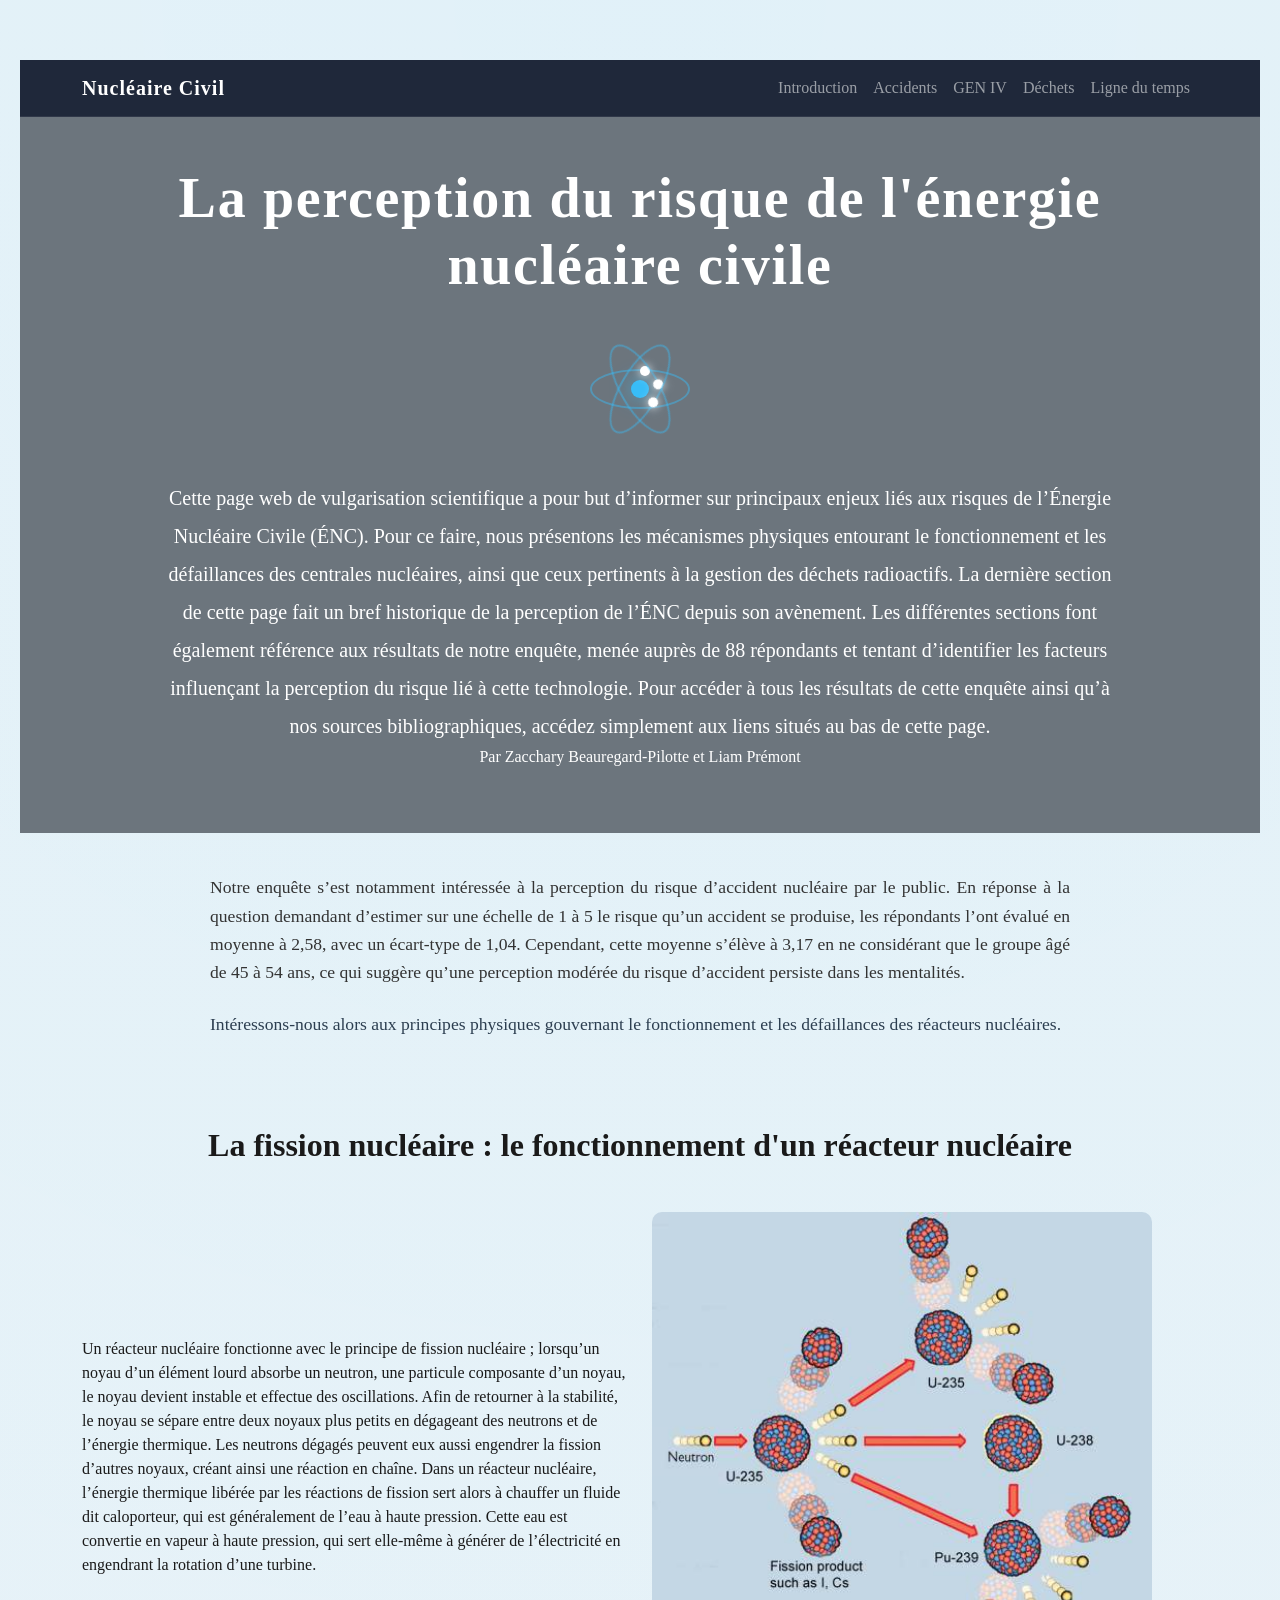
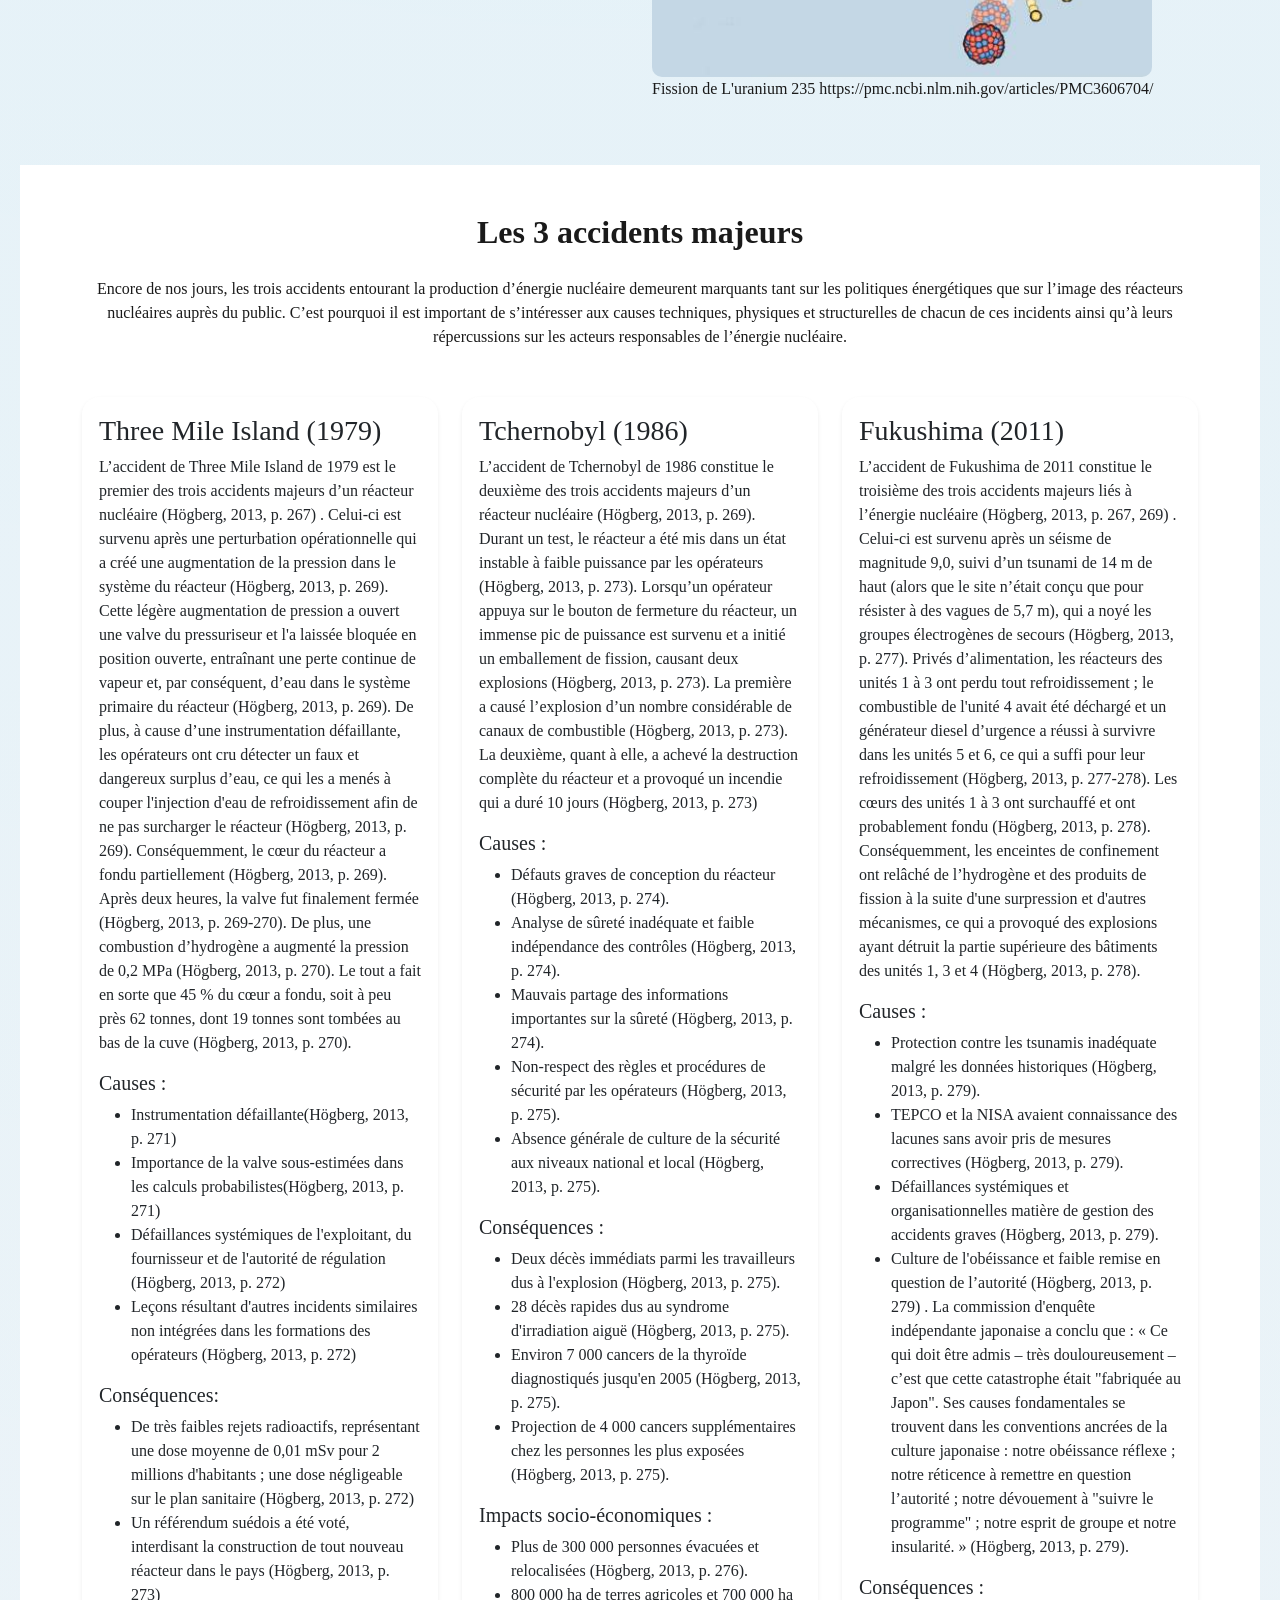
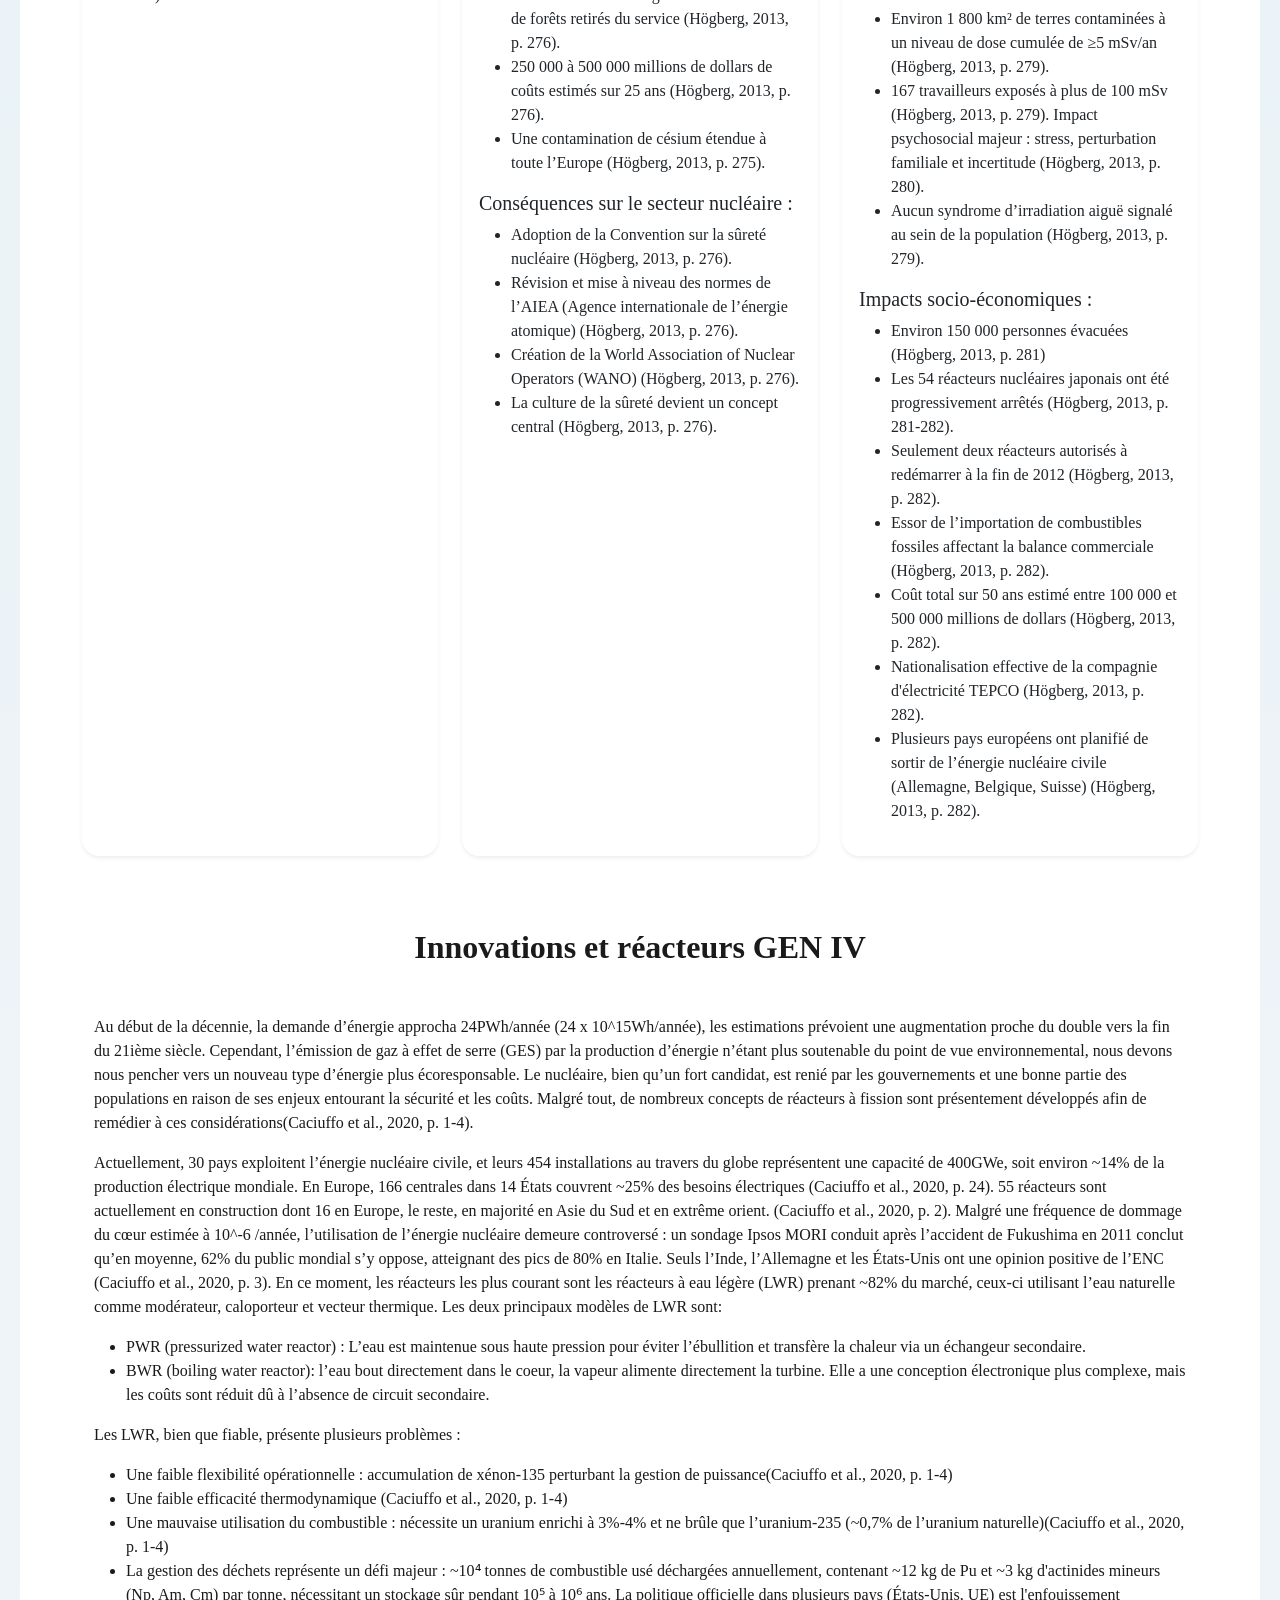
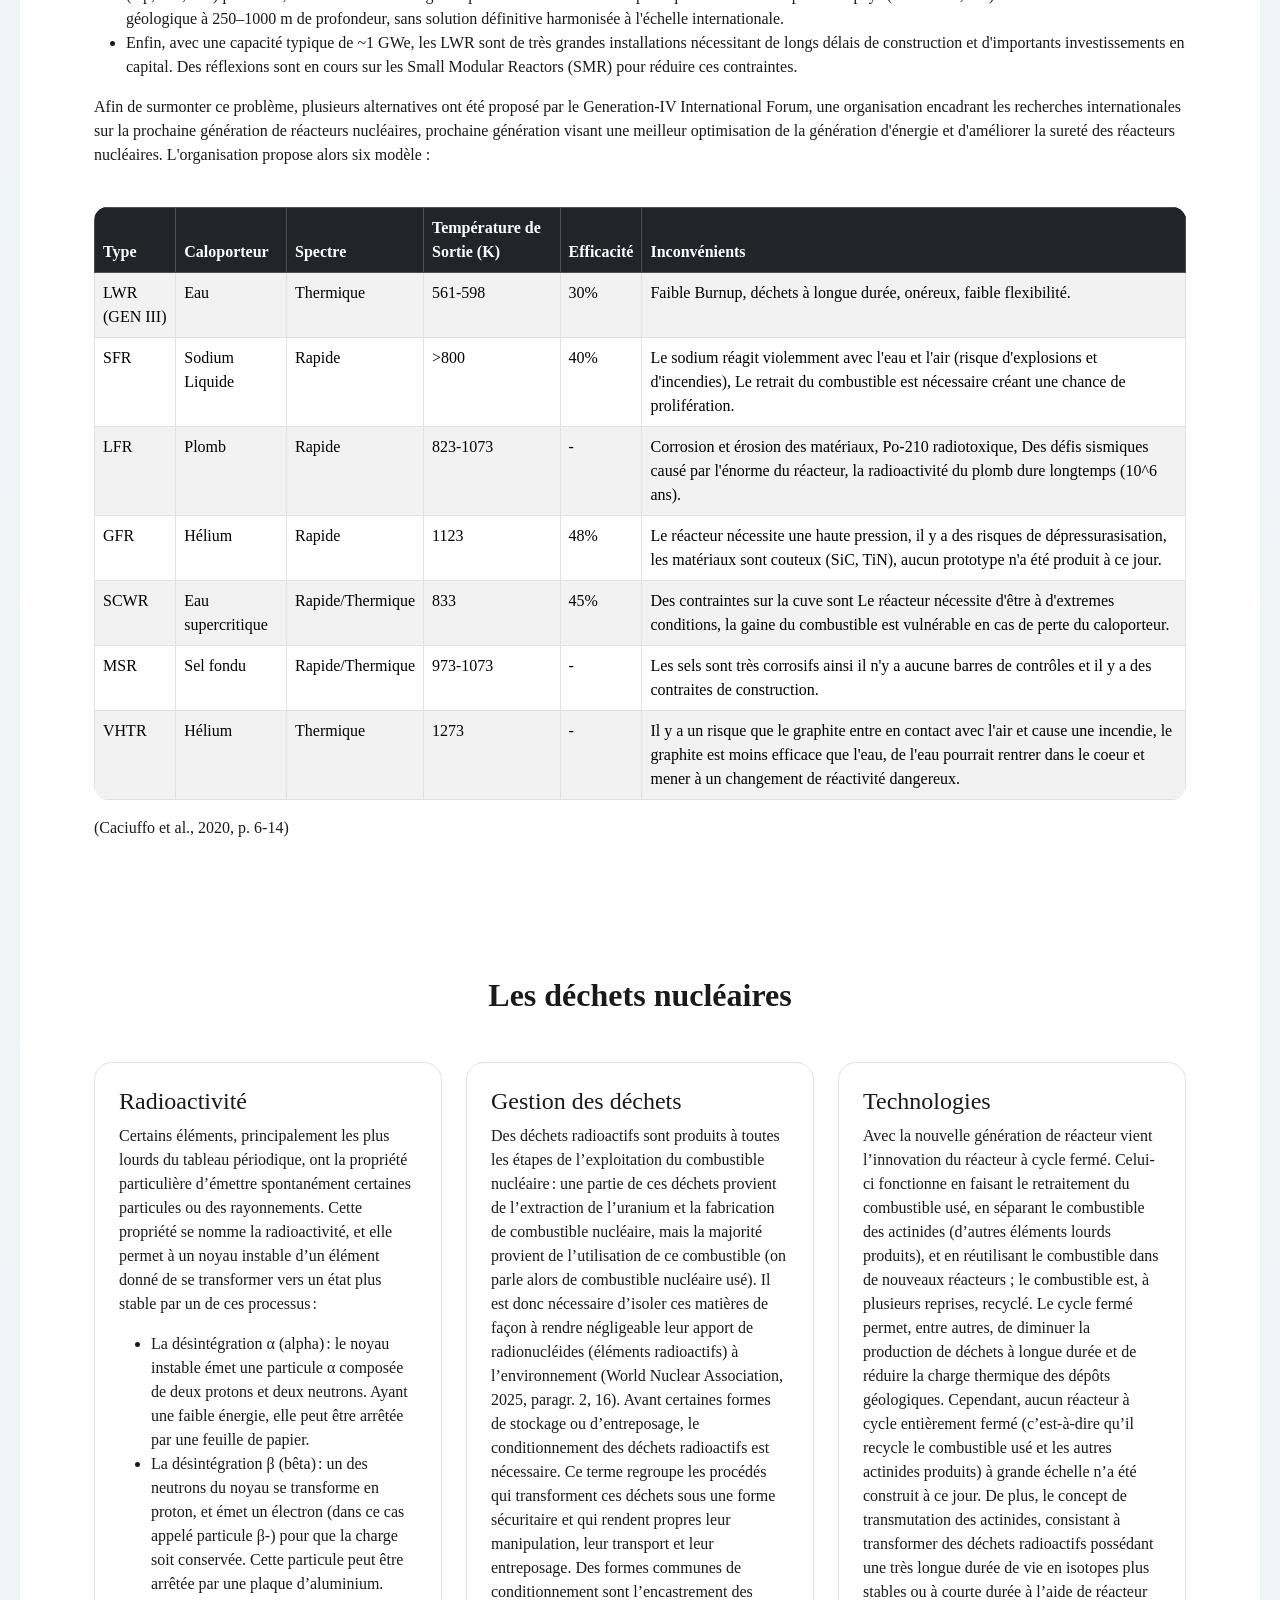
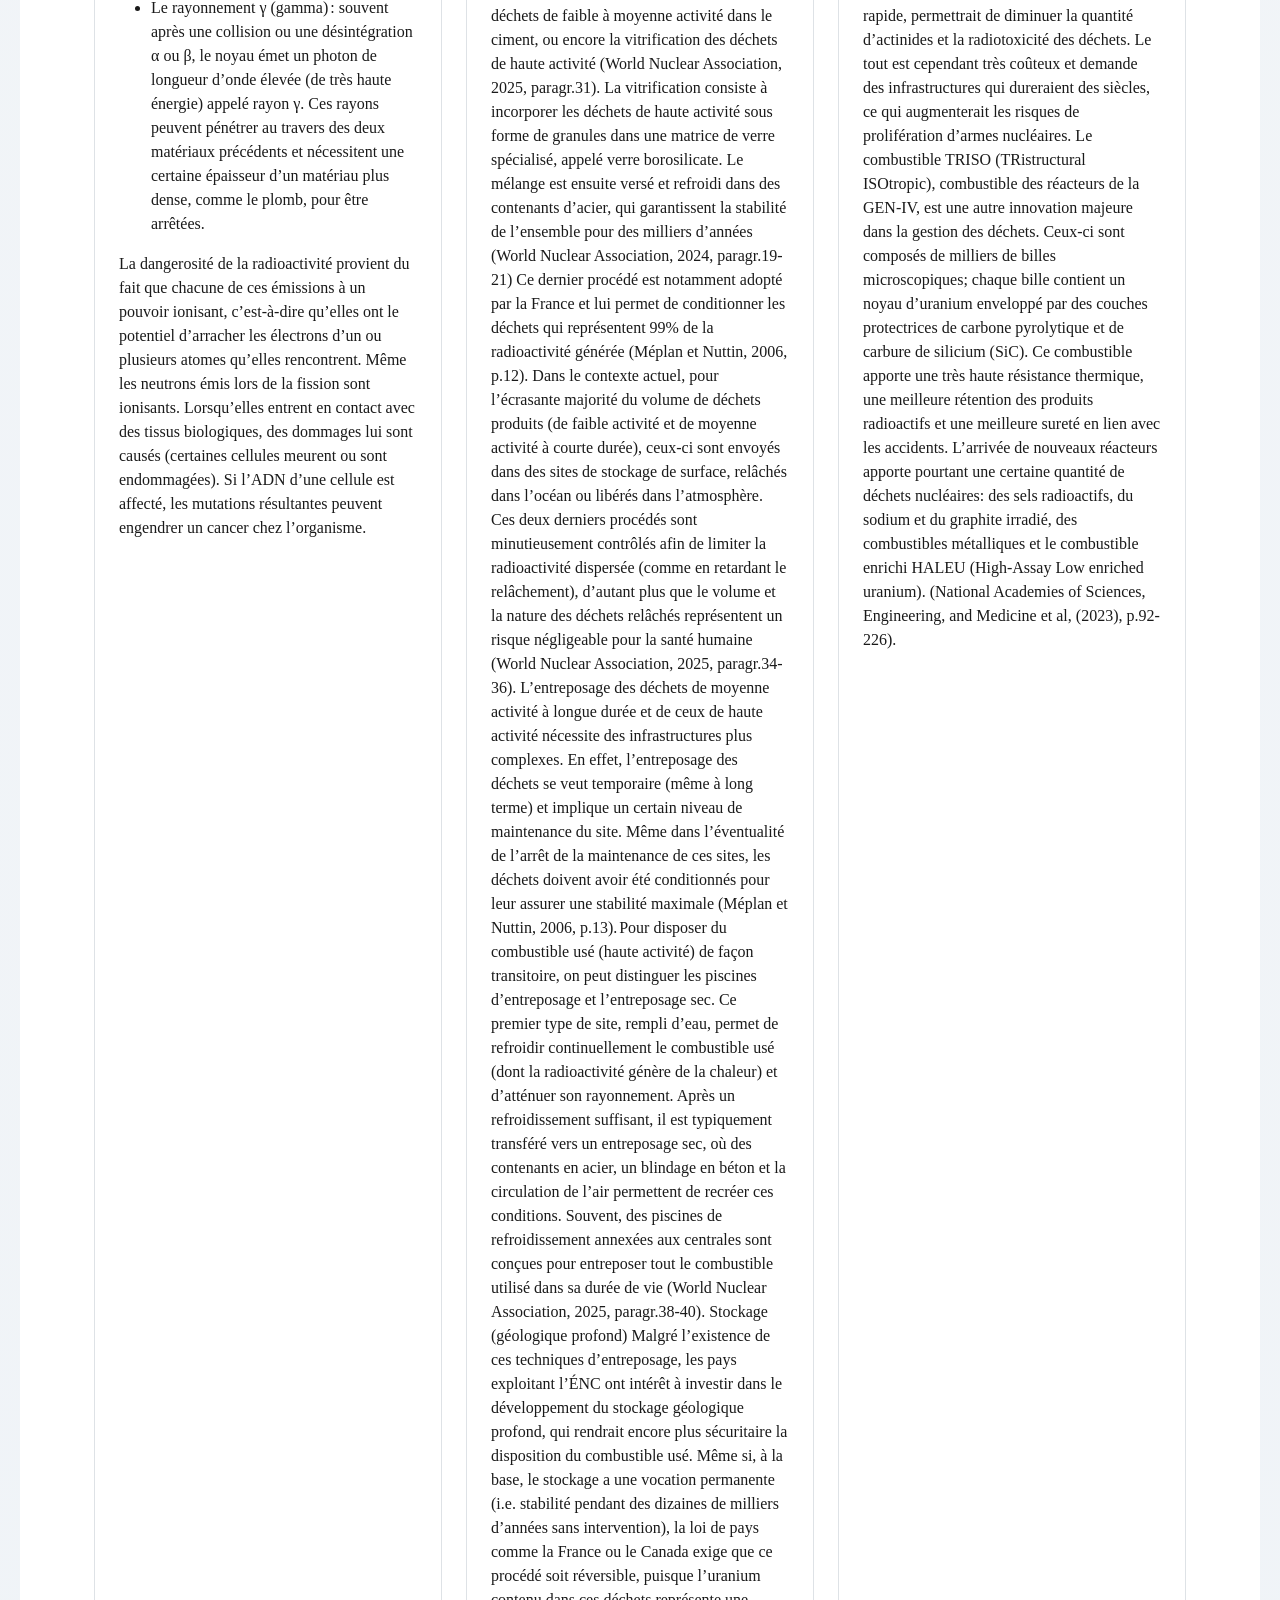
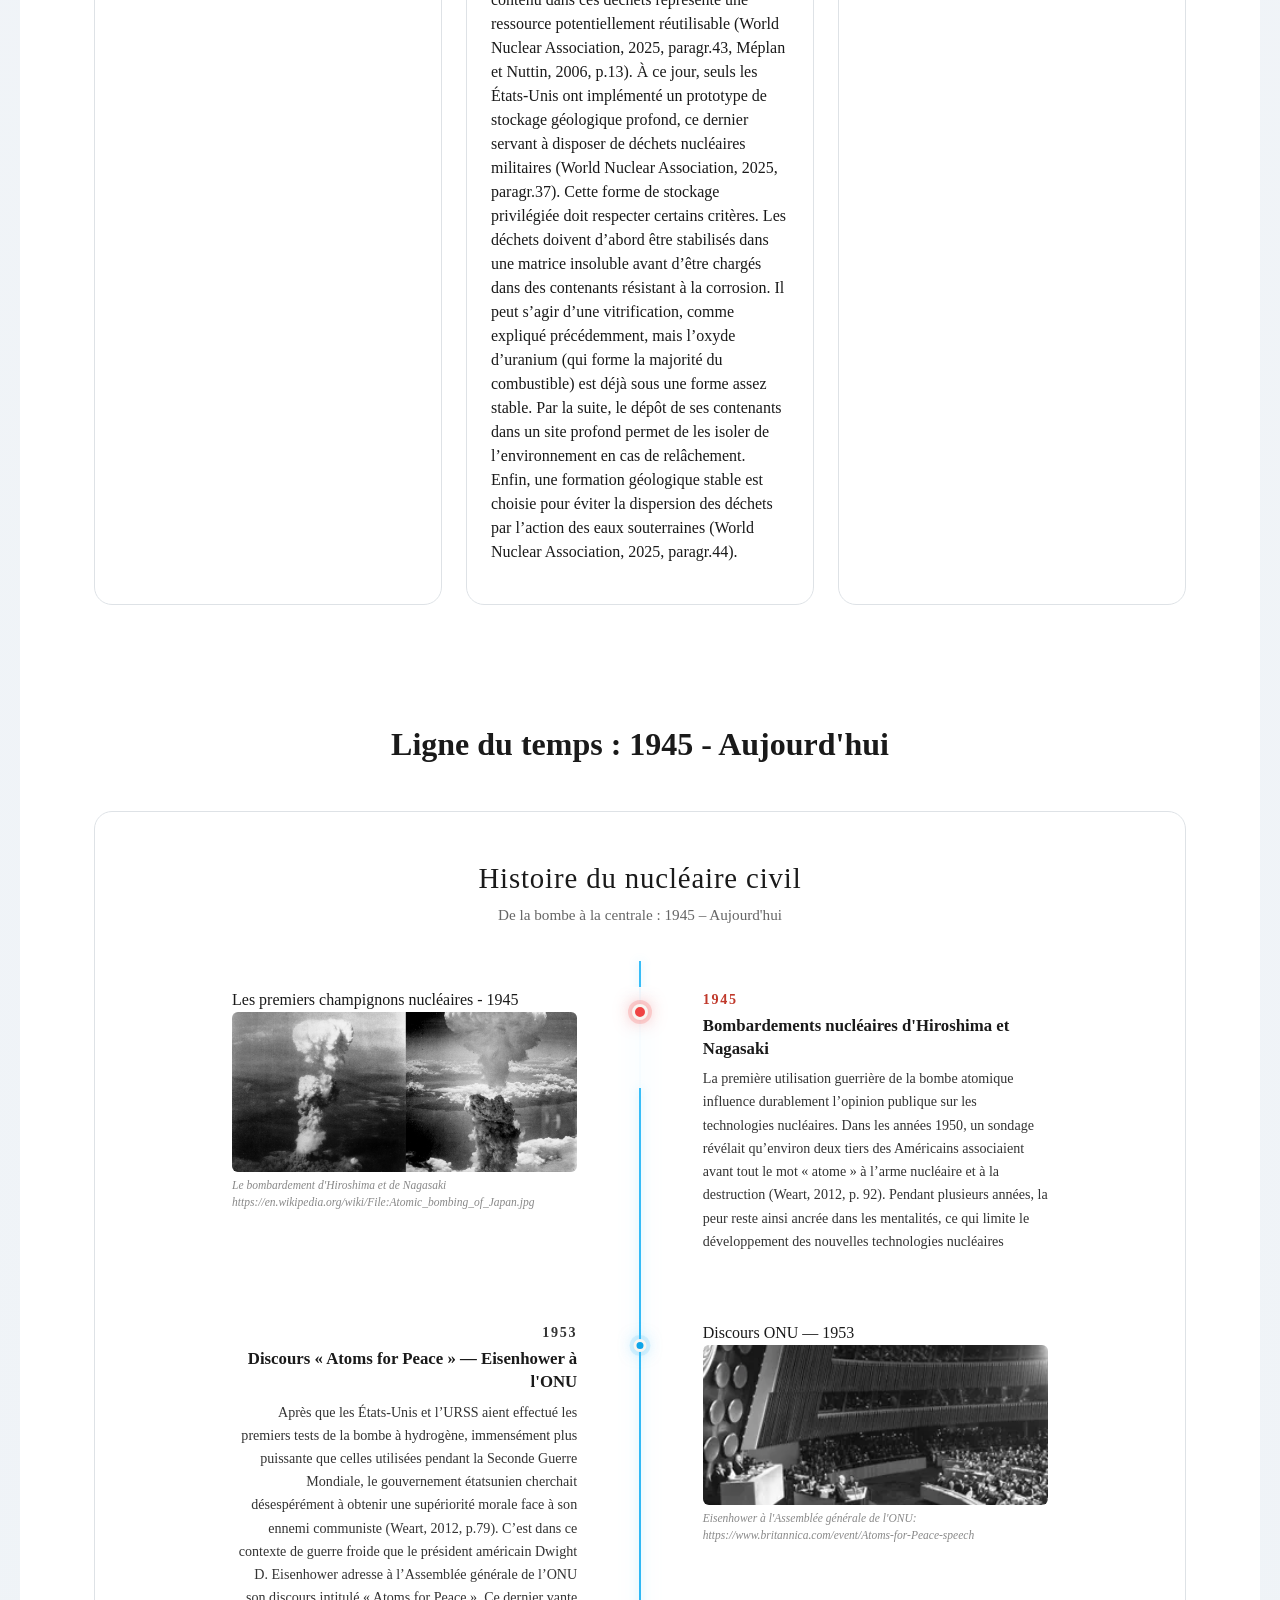
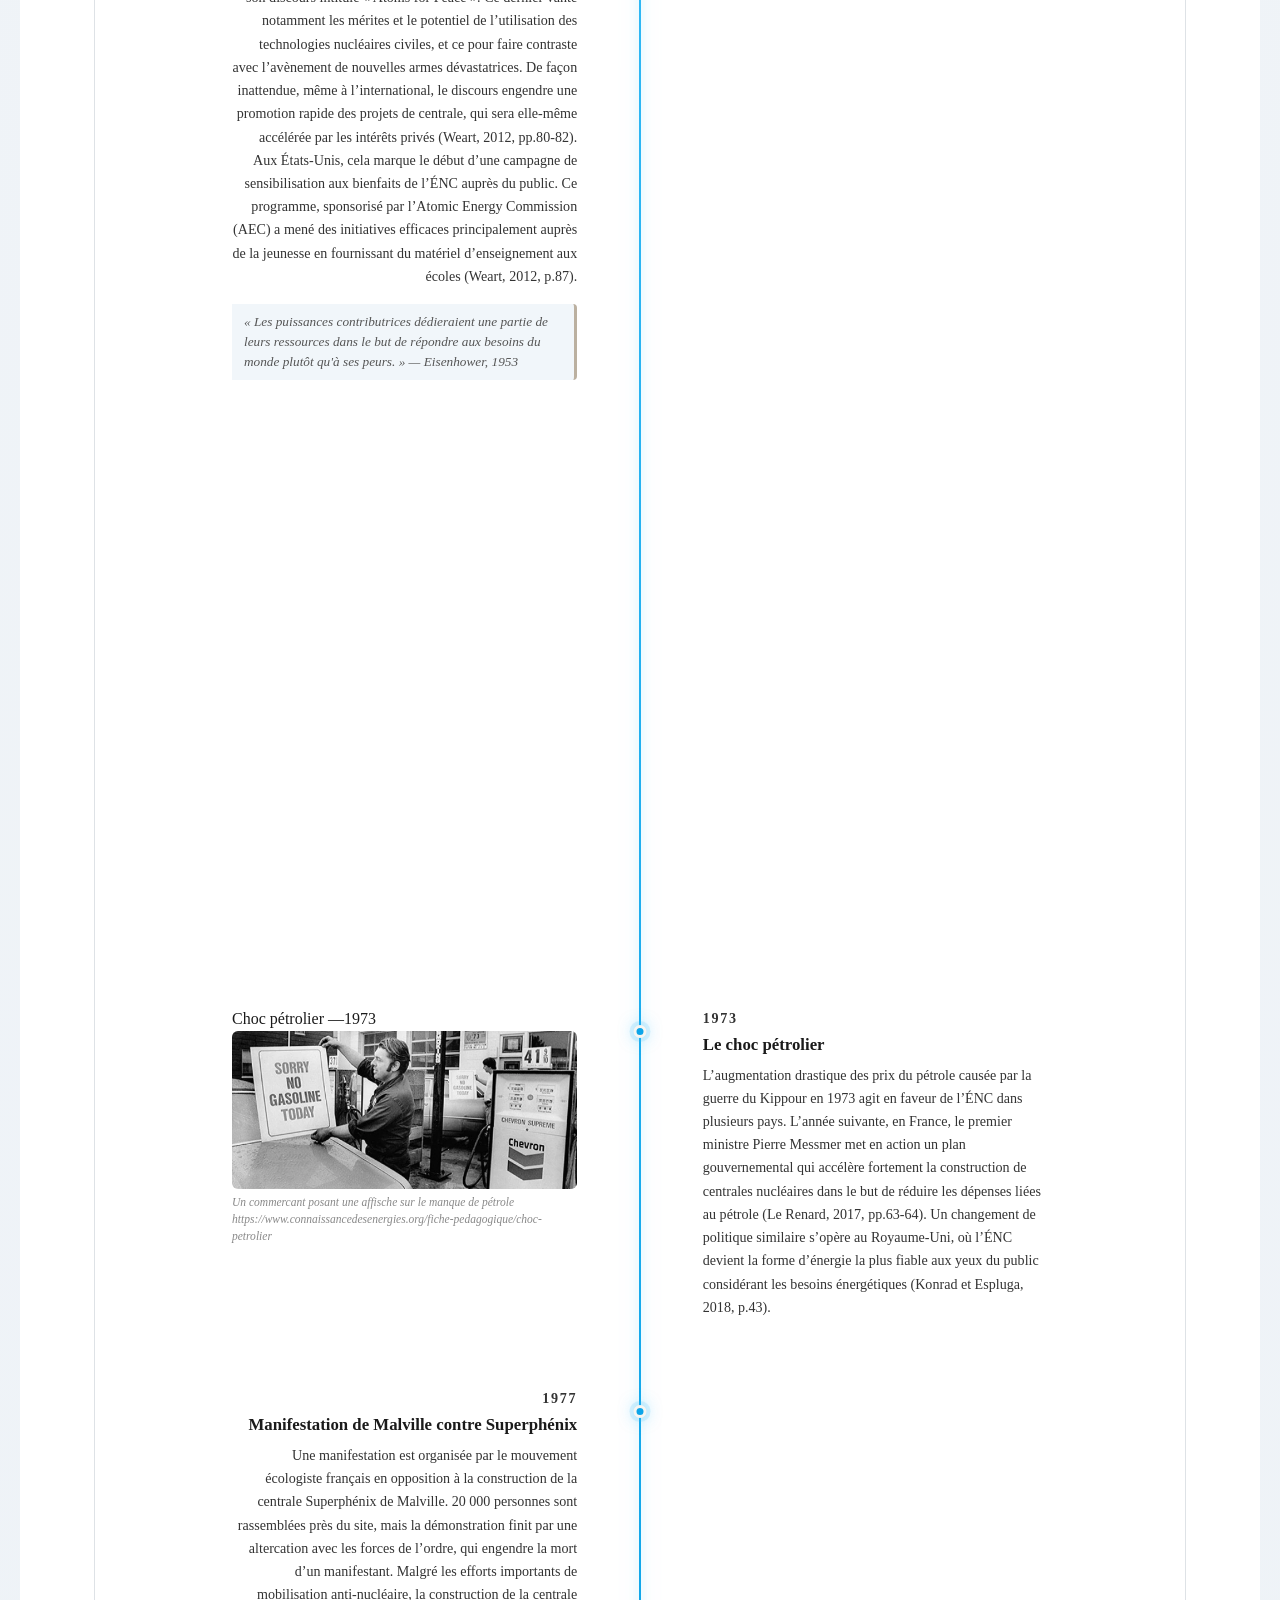
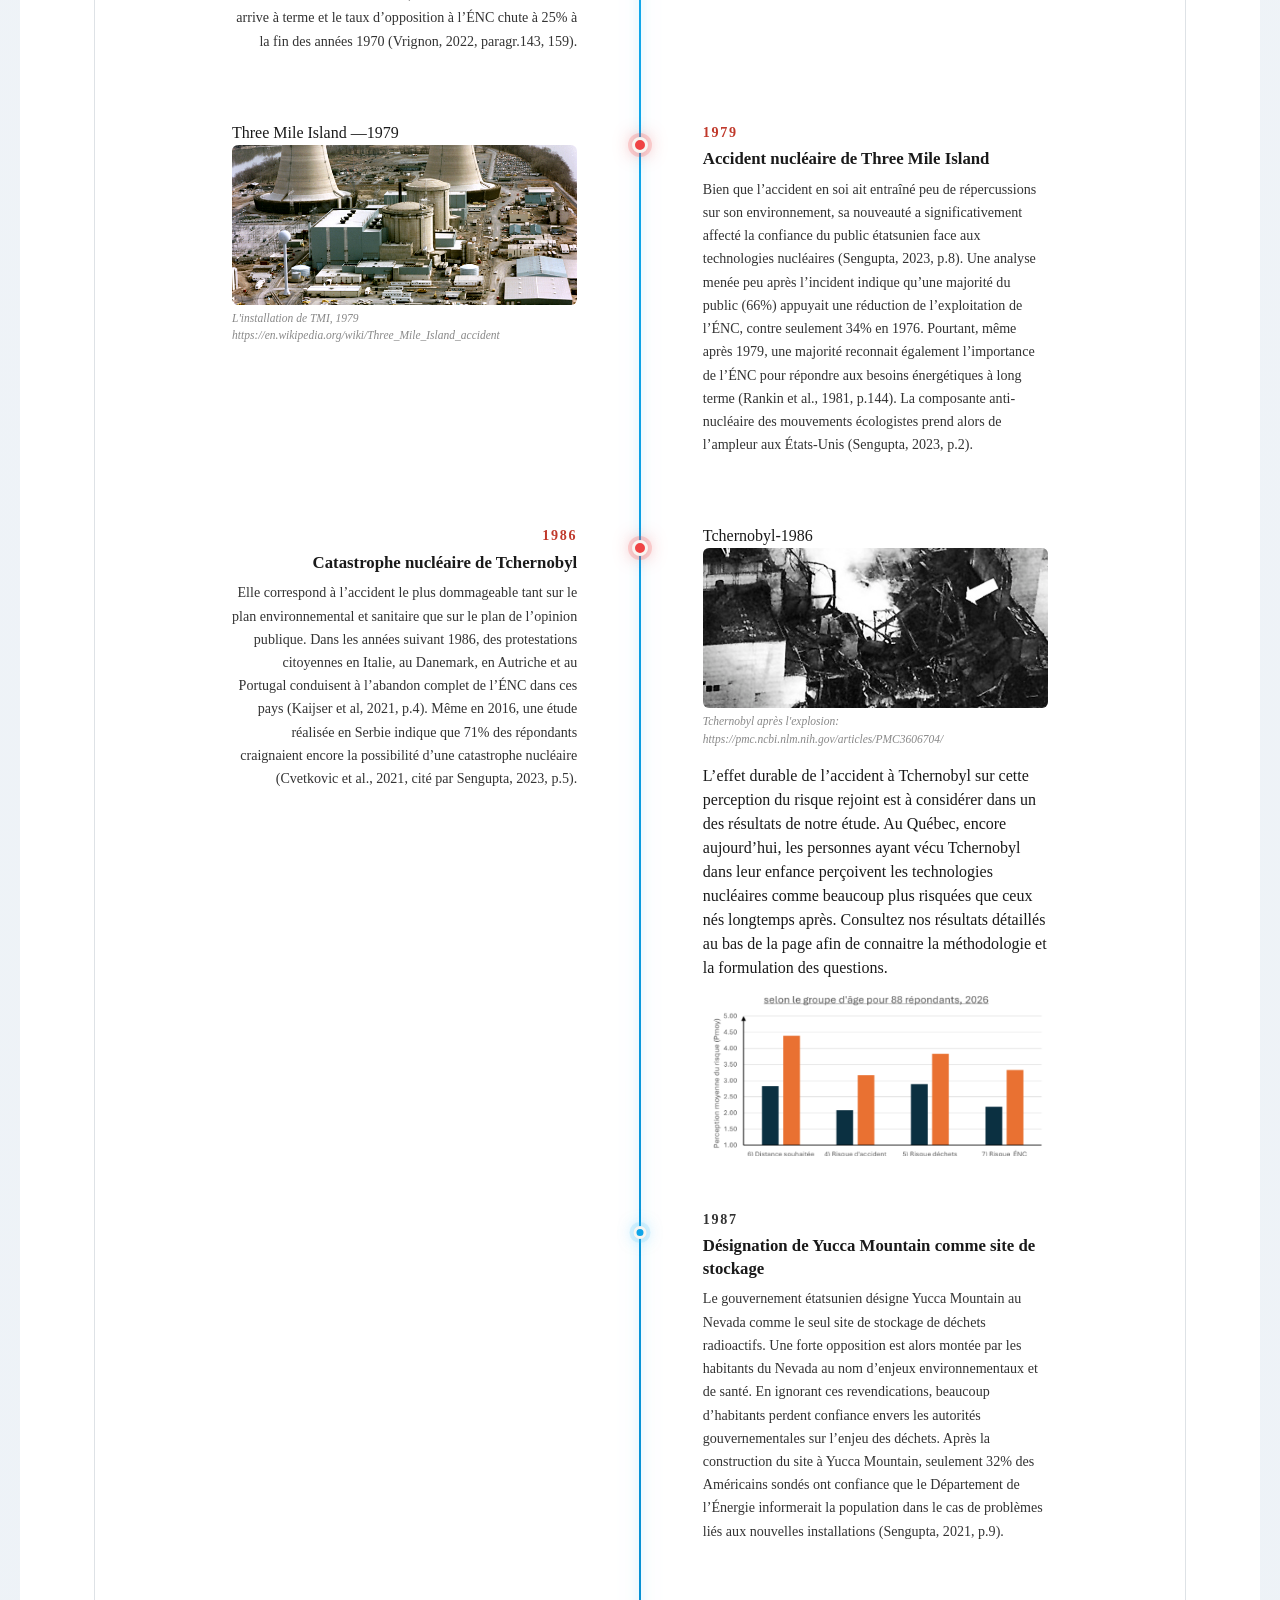
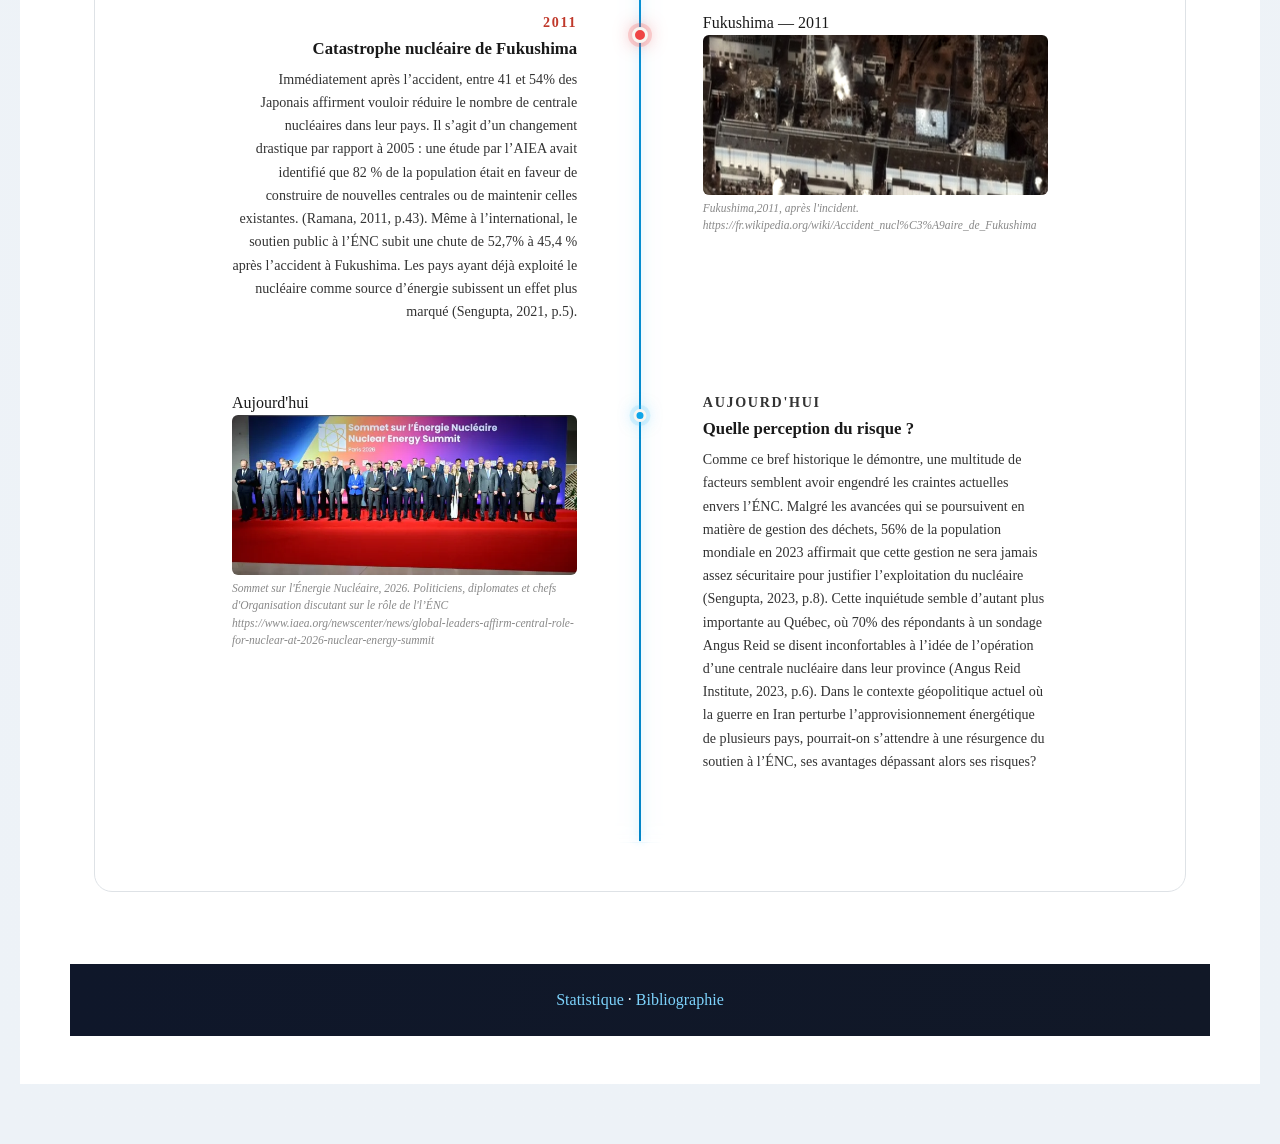
==== commit a8b4b080: "Final2?" ====
--- a/index.html
+++ b/index.html
@@ -71,6 +71,21 @@
             <h1 class="display-4">
                 La perception du risque de l'énergie nucléaire civile
             </h1>
+            <div class="atom-container">
+                <div class="nucleus"></div>
+
+                <div class="orbit orbit1">
+                    <div class="electron"></div>
+                </div>
+
+                <div class="orbit orbit2">
+                    <div class="electron"></div>
+                </div>
+
+                <div class="orbit orbit3">
+                    <div class="electron"></div>
+                </div>
+            </div>
 
             <p class="lead">
                 Cette page web de vulgarisation scientifique a pour but d’informer sur principaux enjeux liés aux
@@ -93,8 +108,7 @@
     </section>
 
     <!-- Section de transition : Résultats de l'enquête -->
-    <section
-        style="max-width: 900px; margin: 40px auto; padding: 0 20px; line-height: 1.6; color: #333;">
+    <section style="max-width: 900px; margin: 40px auto; padding: 0 20px; line-height: 1.6; color: #333;">
         <p style="font-size: 1.1rem; text-align: justify; margin-bottom: 1.5rem;">
             Notre enquête s’est notamment intéressée à la perception du risque d’accident nucléaire par le public. En
             réponse à la question demandant d’estimer sur une échelle de 1 à 5 le risque qu’un accident se produise, les
@@ -654,7 +668,7 @@
 
                             <div class="col-md-4">
                                 <div class="border rounded p-4 h-100">
-                                    <h4>Disposition des déchets</h4>
+                                    <h4>Gestion des déchets</h4>
                                     <p>Des déchets radioactifs sont produits à toutes les étapes de l’exploitation du
                                         combustible nucléaire : une partie de ces déchets provient de l’extraction de
                                         l’uranium et la fabrication de combustible nucléaire, mais la majorité provient
@@ -677,6 +691,7 @@
                                         procédé est notamment adopté par la France et lui permet de conditionner les
                                         déchets qui représentent 99% de la radioactivité générée (Méplan et Nuttin,
                                         2006, p.12).
+
 
                                         Dans le contexte actuel, pour l’écrasante majorité du volume de déchets produits
                                         (de faible activité et de moyenne activité à courte durée), ceux-ci sont envoyés
@@ -701,6 +716,7 @@
                                         de refroidissement annexées aux centrales sont conçues pour entreposer tout le
                                         combustible utilisé dans sa durée de vie (World Nuclear Association, 2025,
                                         paragr.38-40).
+
 
                                         Stockage (géologique profond)
 
@@ -1157,6 +1173,22 @@
                 <!-- Bootstrap JS -->
                 <script src="https://cdn.jsdelivr.net/npm/bootstrap@5.3.8/dist/js/bootstrap.bundle.min.js"></script>
 
+
+
+                <script>
+                    const observer = new IntersectionObserver(entries => {
+                        entries.forEach(entry => {
+                            if (entry.isIntersecting) {
+                                entry.target.classList.add('visible');
+                            }
+                        });
+                    });
+
+                    document.querySelectorAll('.card, .entry, .border.rounded').forEach(el => {
+                        el.classList.add('fade-in');
+                        observer.observe(el);
+                    });
+                </script>
 </body>
 
 </html>
--- a/Styles/Style.CSS
+++ b/Styles/Style.CSS
@@ -247,4 +247,278 @@
         border-right: none;
     }
 }
-
+/* --ESSAI DE QQLCHOSE --*/
+/* GLOBAL */
+html {
+    scroll-behavior: smooth;
+}
+
+body {
+    background:
+        radial-gradient(circle at top, rgba(0,180,255,0.08), transparent 40%),
+        linear-gradient(to bottom, #f4f6f8, #edf2f7);
+    color: #1a1a1a;
+}
+
+/* NAVBAR */
+.navbar {
+    backdrop-filter: blur(12px);
+    background: rgba(15, 23, 42, 0.92) !important;
+    border-bottom: 1px solid rgba(255,255,255,0.08);
+    transition: all 0.3s ease;
+}
+
+.navbar-brand {
+    font-weight: 600;
+    letter-spacing: 0.05em;
+}
+
+.nav-link {
+    position: relative;
+    transition: color 0.3s ease;
+}
+
+.nav-link::after {
+    content: '';
+    position: absolute;
+    bottom: 4px;
+    left: 8px;
+    width: 0%;
+    height: 2px;
+    background: #38bdf8;
+    transition: width 0.3s ease;
+}
+
+.nav-link:hover::after {
+    width: 70%;
+}
+
+/* HERO */
+.bg-secondary {
+background:
+    linear-gradient(rgba(8,12,20,0.75), rgba(8,12,20,0.75)),
+}
+
+.display-4 {
+    font-weight: 700;
+    letter-spacing: 0.03em;
+    animation: fadeUp 1s ease;
+}
+
+.lead {
+    max-width: 950px;
+    margin: auto;
+    line-height: 1.9;
+    animation: fadeUp 1.3s ease;
+}
+
+/* SECTIONS */
+section {
+    position: relative;
+}
+
+section h2 {
+    font-weight: 700;
+    margin-bottom: 25px;
+}
+
+/* CARDS */
+.card,
+.border.rounded,
+.timeline {
+    background: rgba(255,255,255,0.82);
+    backdrop-filter: blur(10px);
+    border: 1px solid rgba(255,255,255,0.25);
+    border-radius: 18px !important;
+    transition:
+        transform 0.35s ease,
+        box-shadow 0.35s ease;
+}
+
+.card:hover,
+.border.rounded:hover {
+    transform: translateY(-6px);
+    box-shadow:
+        0 10px 30px rgba(0,0,0,0.08),
+        0 0 20px rgba(56,189,248,0.12);
+}
+
+/* IMAGES */
+img {
+    border-radius: 10px;
+    transition:
+        transform 0.5s ease,
+        box-shadow 0.5s ease;
+}
+
+img:hover {
+    transform: scale(1.02);
+    box-shadow:
+        0 12px 25px rgba(0,0,0,0.15);
+}
+
+/* TIMELINE */
+.timeline::before {
+    background:
+        linear-gradient(
+            to bottom,
+            #38bdf8,
+            #0ea5e9,
+            #0284c7
+        );
+    box-shadow: 0 0 10px rgba(56,189,248,0.35);
+}
+
+.entry::before {
+    background: #0ea5e9;
+    box-shadow:
+        0 0 0 4px rgba(56,189,248,0.15),
+        0 0 15px rgba(56,189,248,0.5);
+    transition: transform 0.3s ease;
+}
+
+.entry:hover::before {
+    transform: translateX(-50%) scale(1.2);
+}
+
+.entry.majeur::before {
+    background: #ef4444;
+    box-shadow:
+        0 0 0 4px rgba(239,68,68,0.2),
+        0 0 18px rgba(239,68,68,0.6);
+}
+
+/* CITATIONS */
+.citation {
+    background: rgba(240,245,250,0.9);
+    border-left: 3px solid #38bdf8;
+}
+
+/* TABLE */
+.table {
+    overflow: hidden;
+    border-radius: 14px;
+}
+
+.table thead {
+    background: #0f172a;
+}
+
+.table-striped tbody tr:hover {
+    background: rgba(56,189,248,0.08);
+    transition: background 0.2s ease;
+}
+
+/* FOOTER */
+footer {
+    background:
+        linear-gradient(to right, #0f172a, #111827) !important;
+}
+
+footer a {
+    color: #7dd3fc;
+    text-decoration: none;
+    transition: opacity 0.3s ease;
+}
+
+footer a:hover {
+    opacity: 0.7;
+}
+
+/* FADE-IN ANIMATION */
+.fade-in {
+    opacity: 0;
+    transform: translateY(40px);
+    transition:
+        opacity 0.9s ease,
+        transform 0.9s ease;
+}
+
+.fade-in.visible {
+    opacity: 1;
+    transform: translateY(0);
+}
+
+@keyframes fadeUp {
+    from {
+        opacity: 0;
+        transform: translateY(35px);
+    }
+
+    to {
+        opacity: 1;
+        transform: translateY(0);
+    }
+}
+
+/* ATOM */
+
+.atom-container {
+    position: relative;
+    width: 120px;
+    height: 120px;
+    margin: 30px auto;
+}
+
+.nucleus {
+    position: absolute;
+    top: 50%;
+    left: 50%;
+    width: 18px;
+    height: 18px;
+    background: #38bdf8;
+    border-radius: 50%;
+    transform: translate(-50%, -50%);
+    box-shadow: 0 0 20px rgba(56,189,248,0.8);
+}
+
+.orbit {
+    position: absolute;
+    top: 50%;
+    left: 50%;
+    width: 100px;
+    height: 40px;
+    border: 2px solid rgba(56,189,248,0.45);
+    border-radius: 50%;
+    transform-style: preserve-3d;
+}
+
+.orbit1 {
+    transform: translate(-50%, -50%) rotate(0deg);
+}
+
+.orbit2 {
+    transform: translate(-50%, -50%) rotate(60deg);
+}
+
+.orbit3 {
+    transform: translate(-50%, -50%) rotate(120deg);
+}
+
+.electron {
+    position: absolute;
+    top: -5px;
+    left: 50%;
+    width: 10px;
+    height: 10px;
+    background: white;
+    border-radius: 50%;
+    box-shadow: 0 0 10px white;
+    animation: spin 3s linear infinite;
+}
+
+@keyframes spin {
+    from {
+        transform:
+            rotate(0deg)
+            translateX(50px)
+            rotate(0deg);
+    }
+
+    to {
+        transform:
+            rotate(360deg)
+            translateX(50px)
+            rotate(-360deg);
+    }
+}
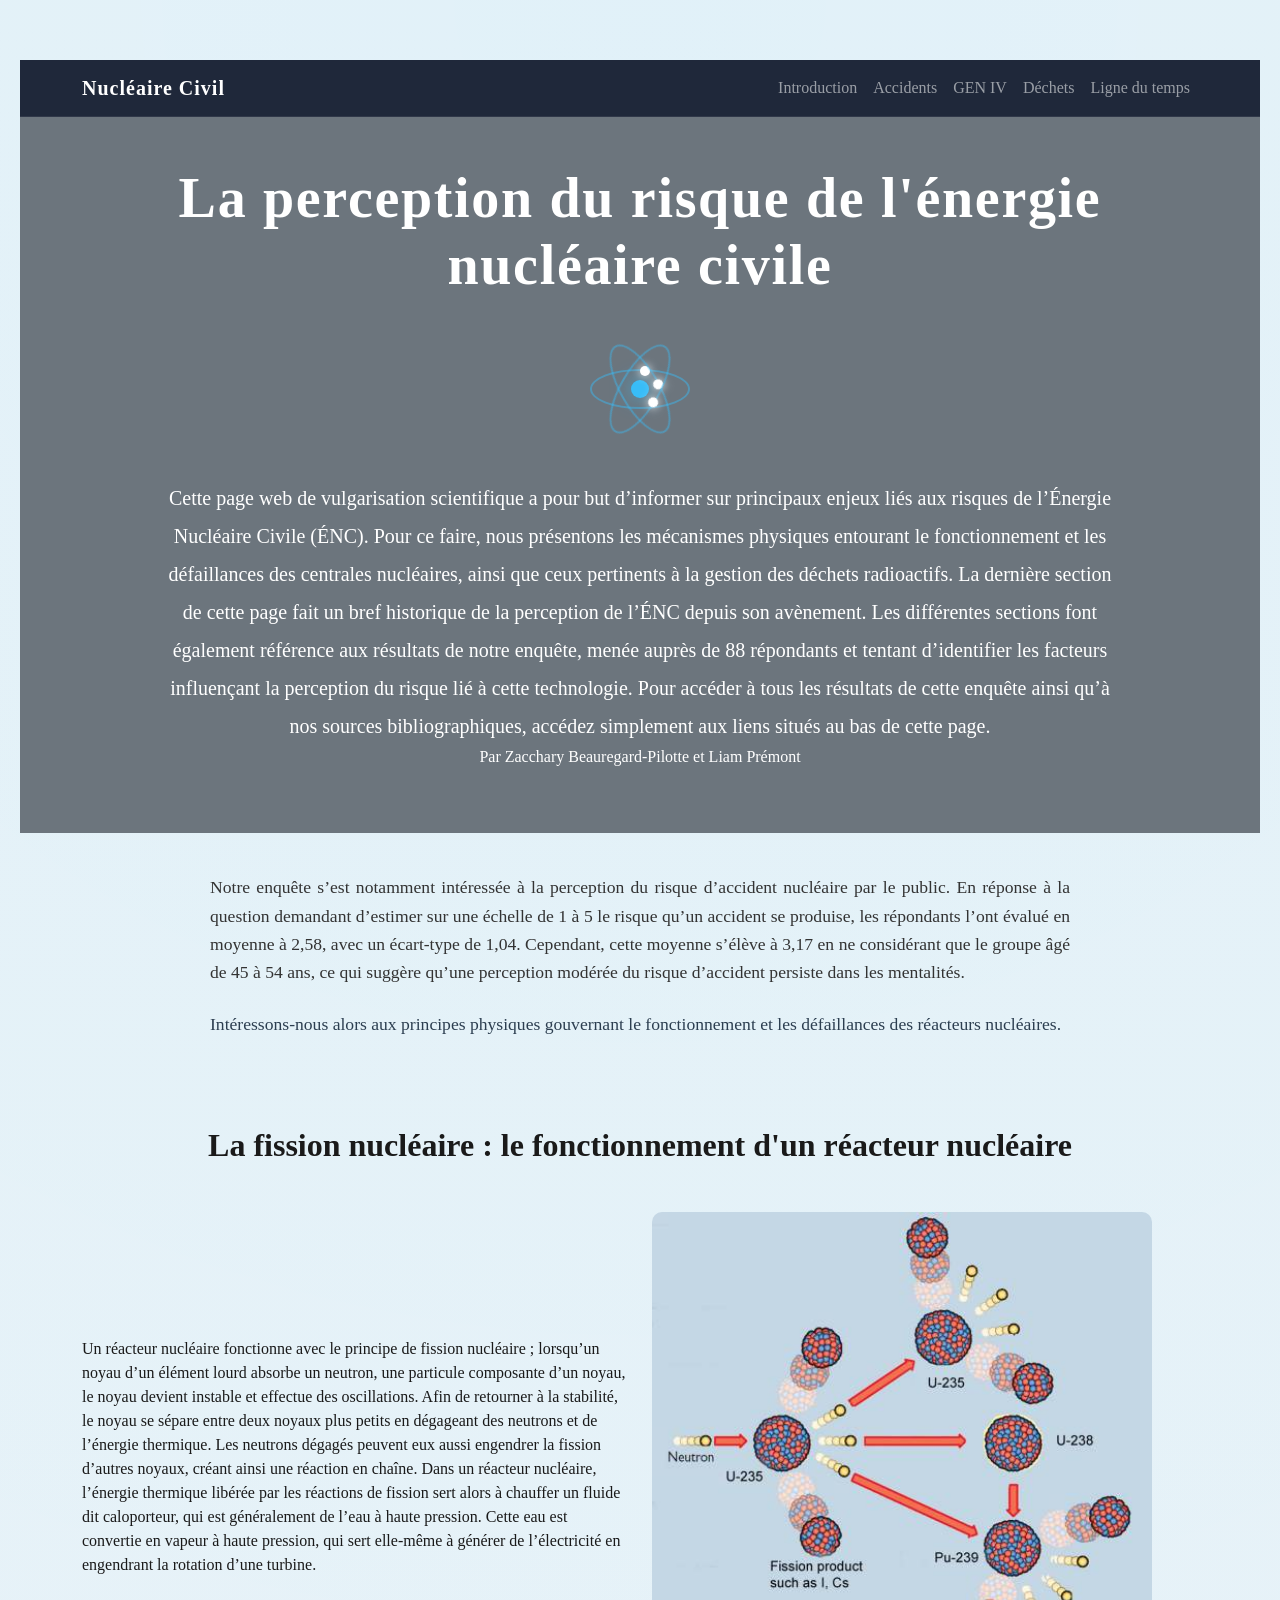
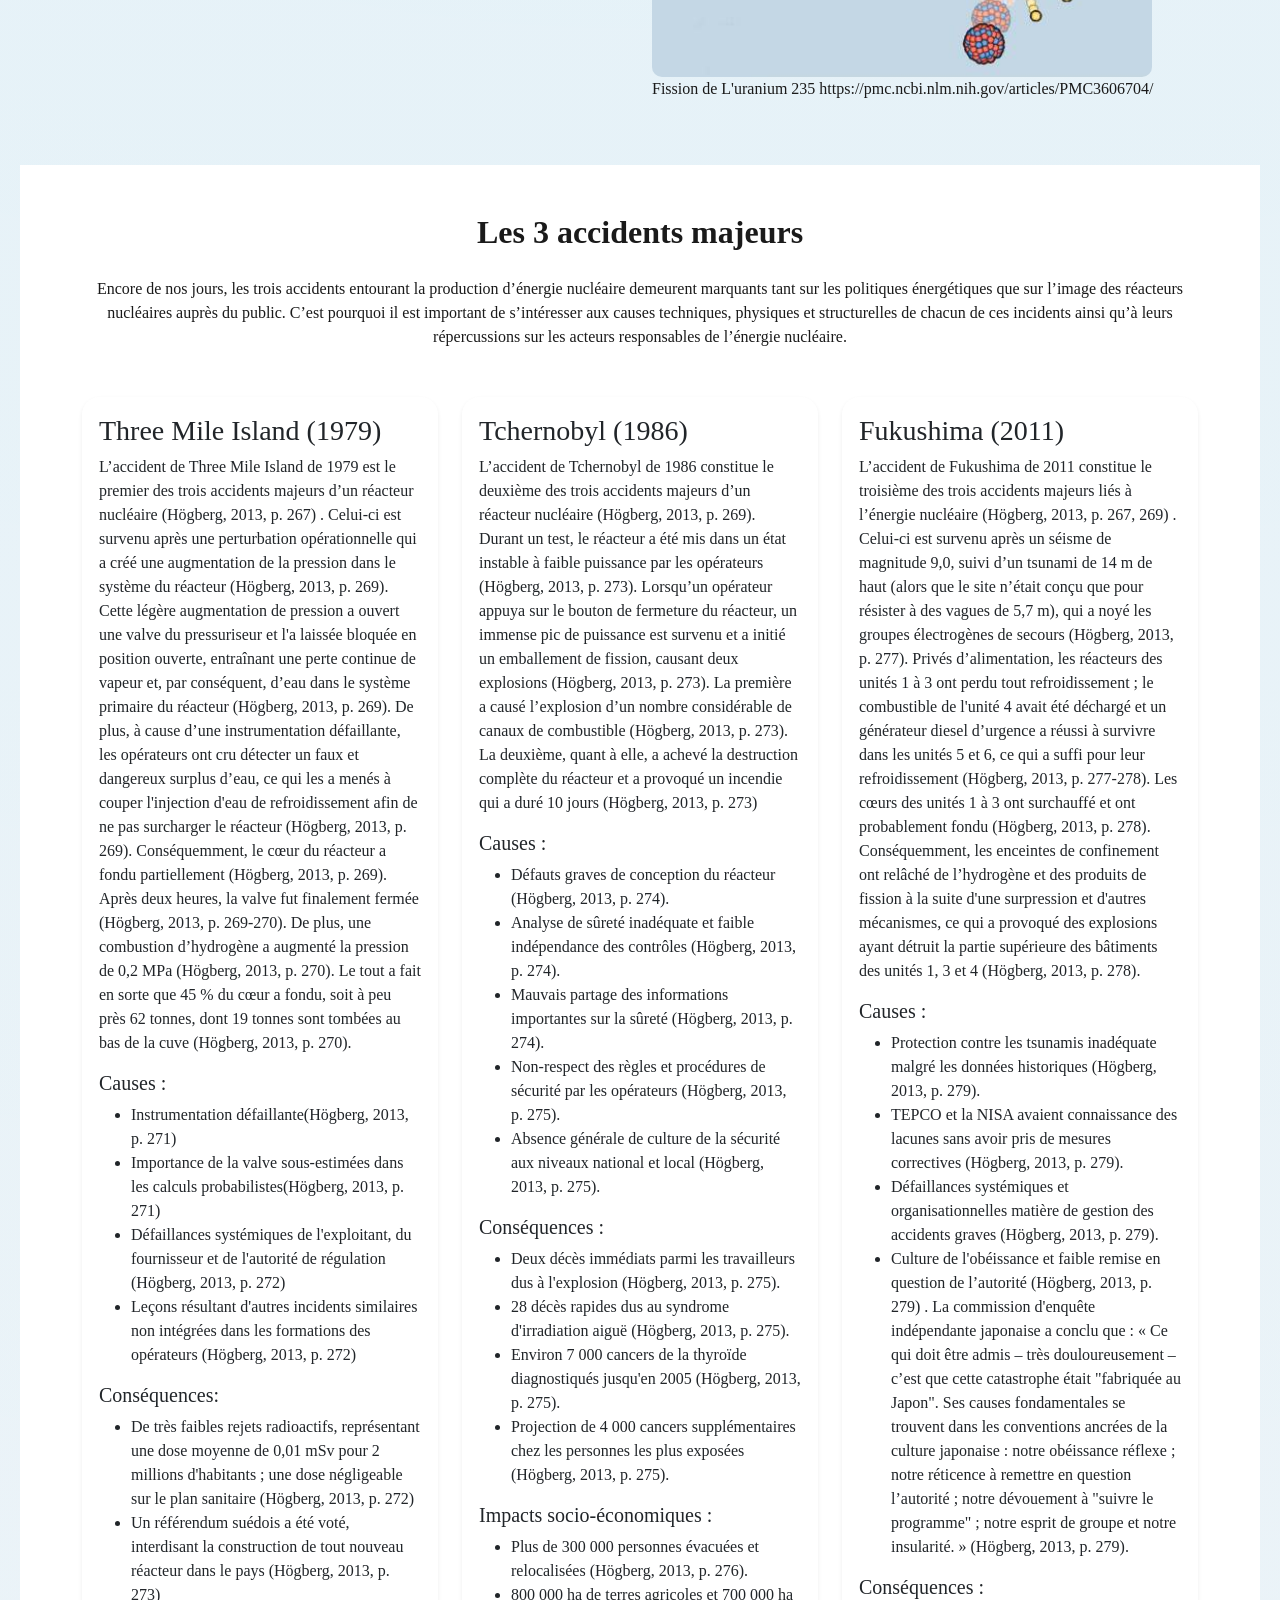
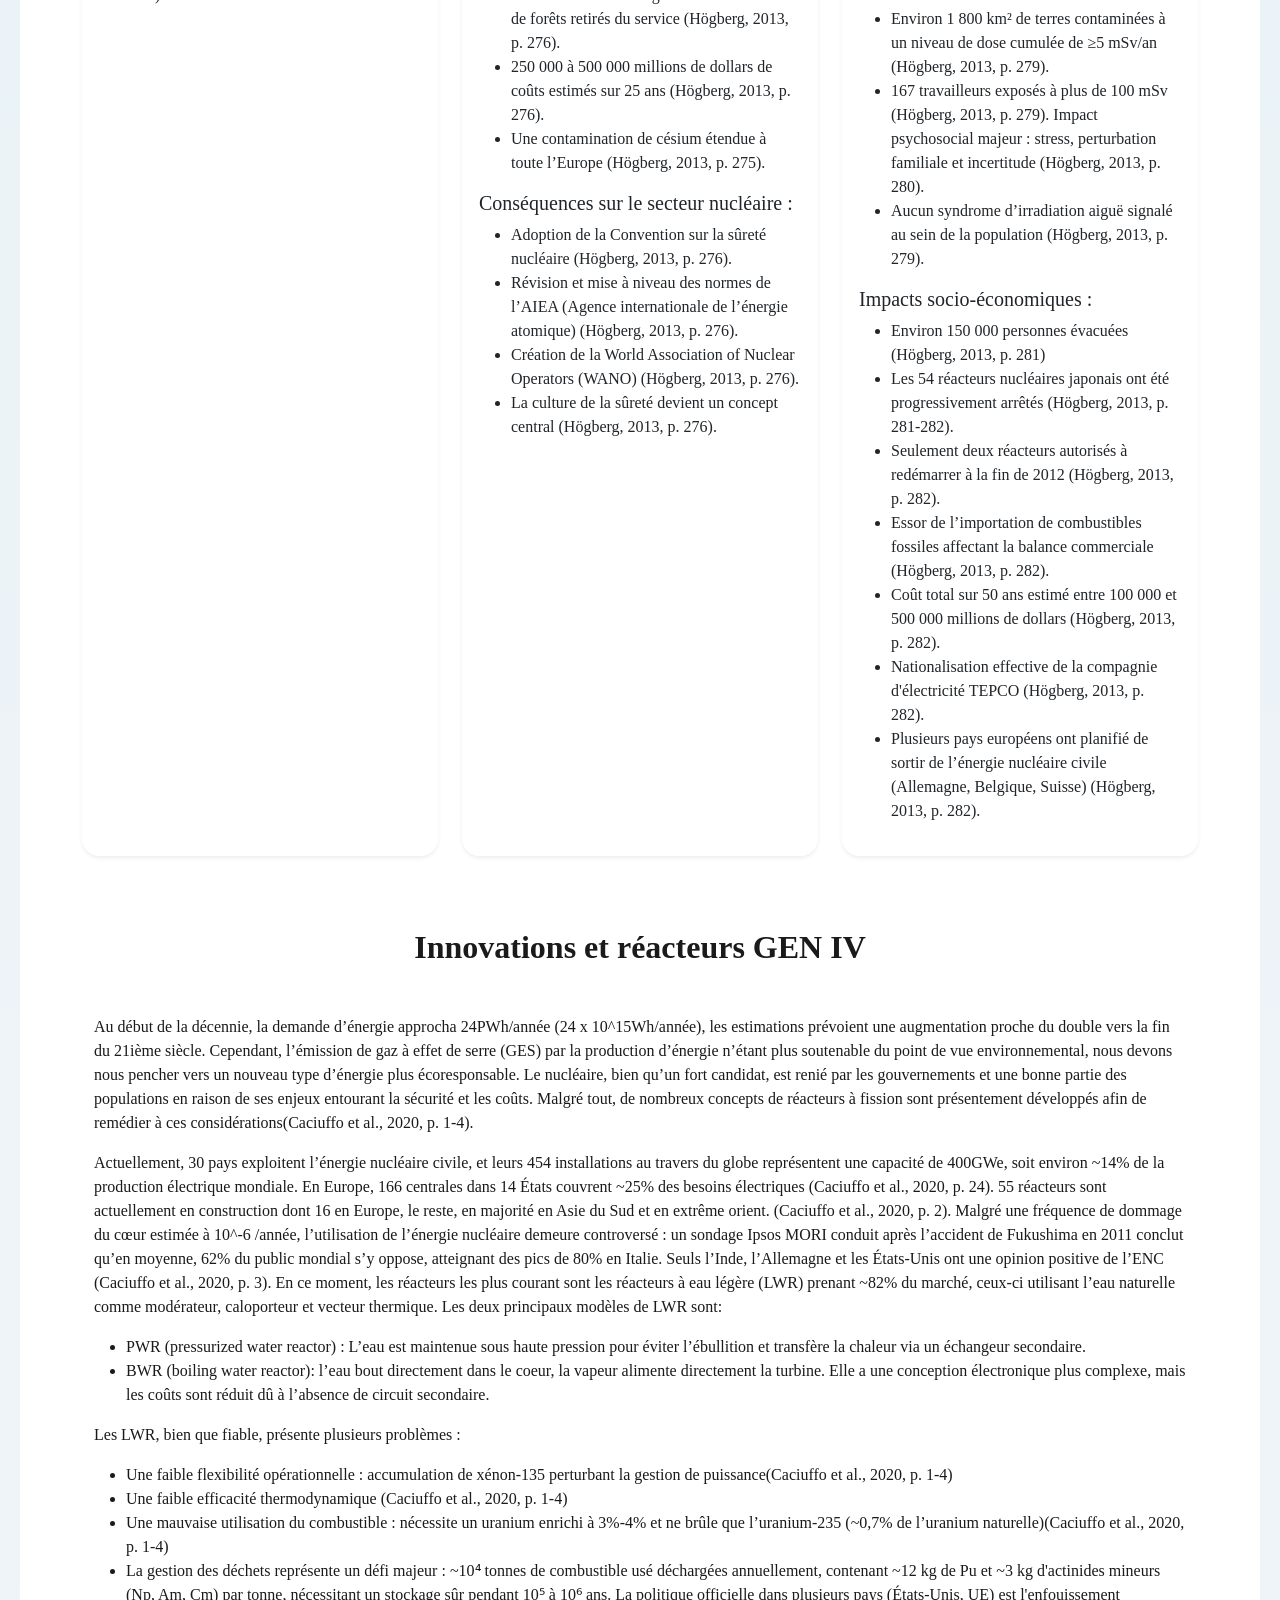
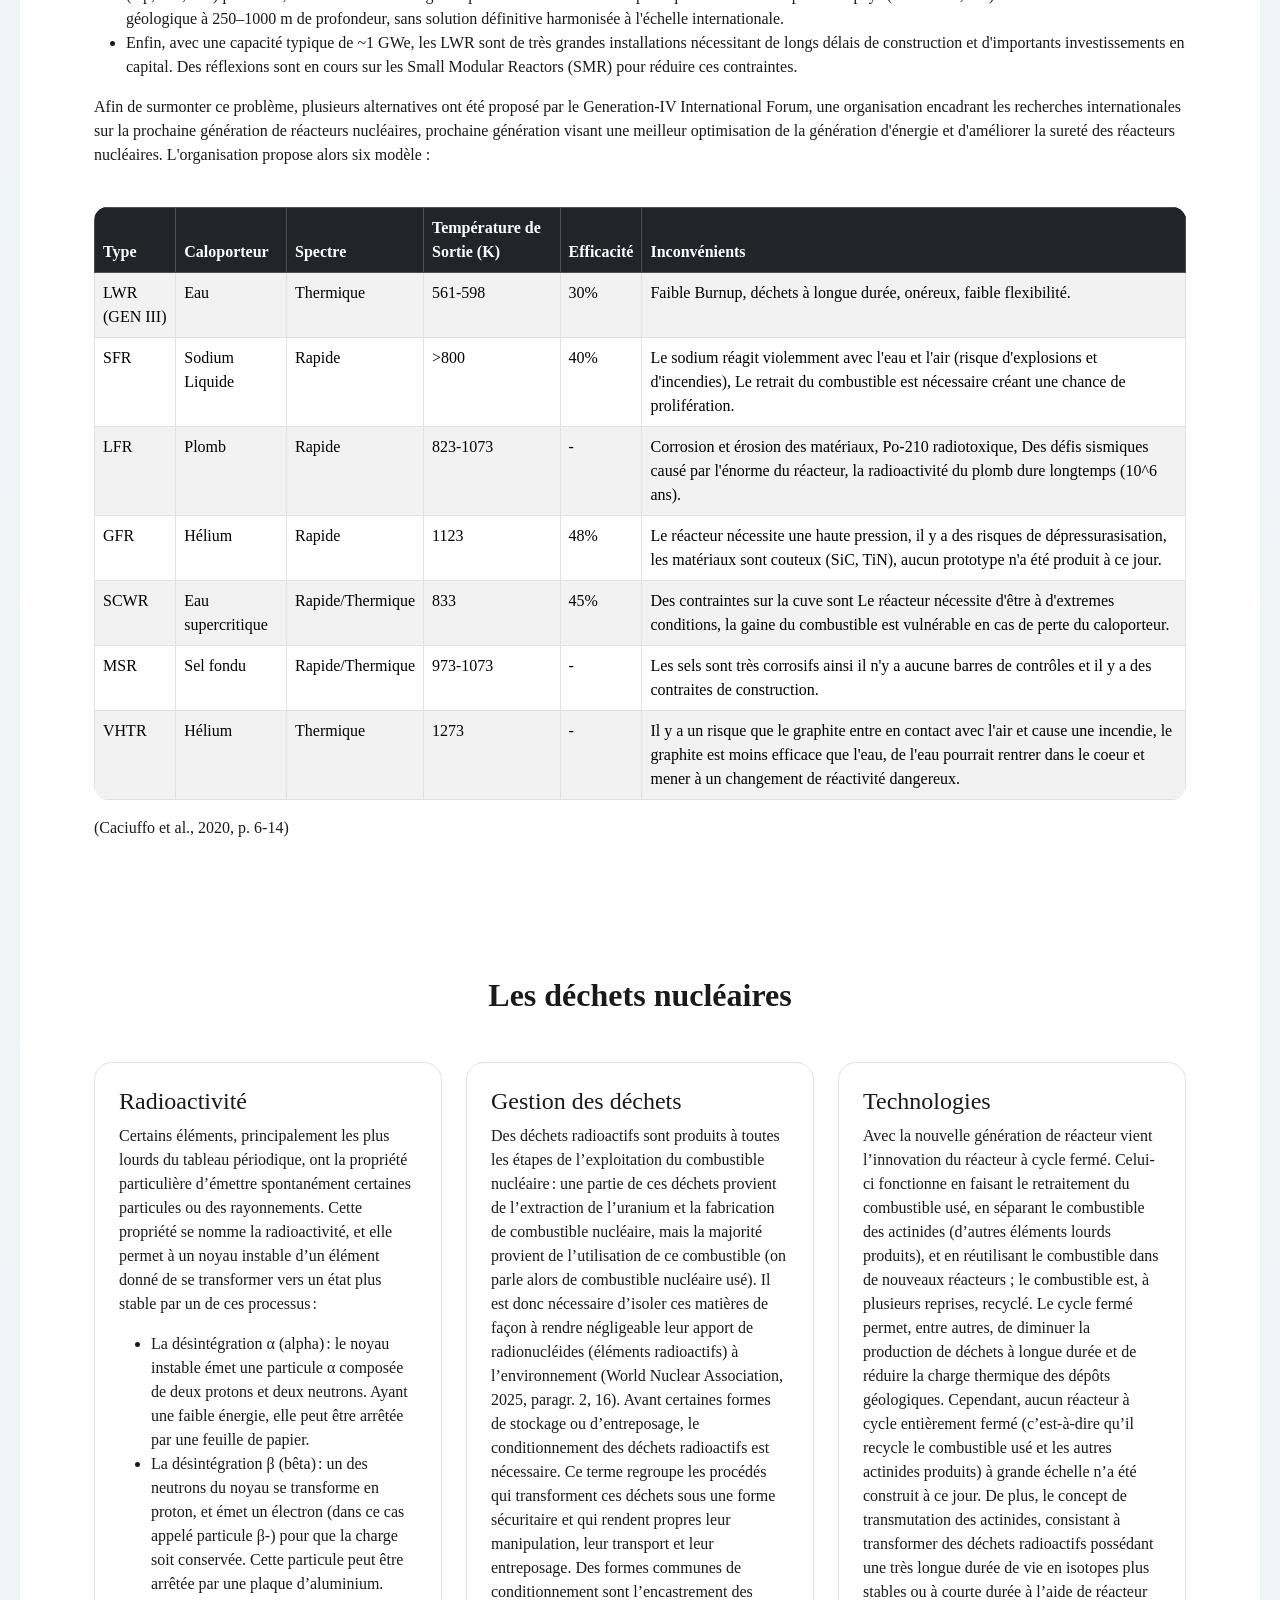
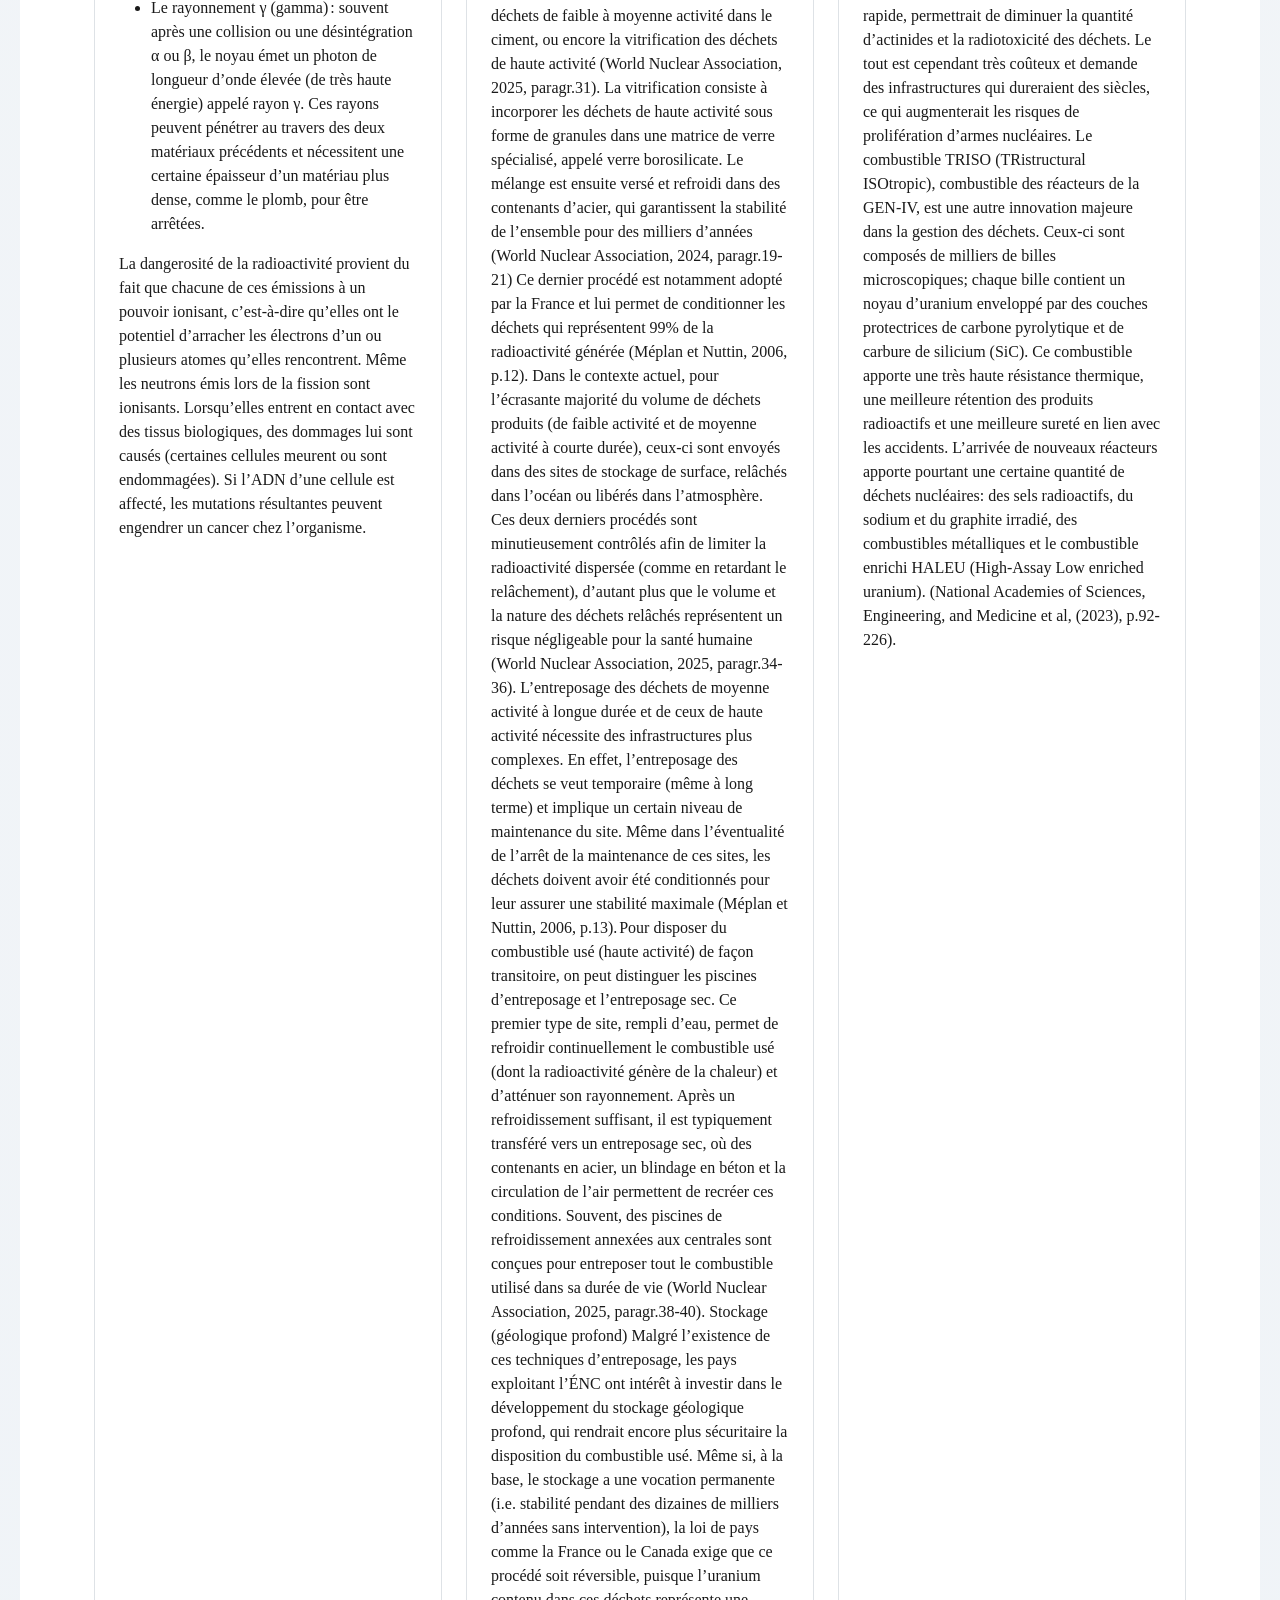
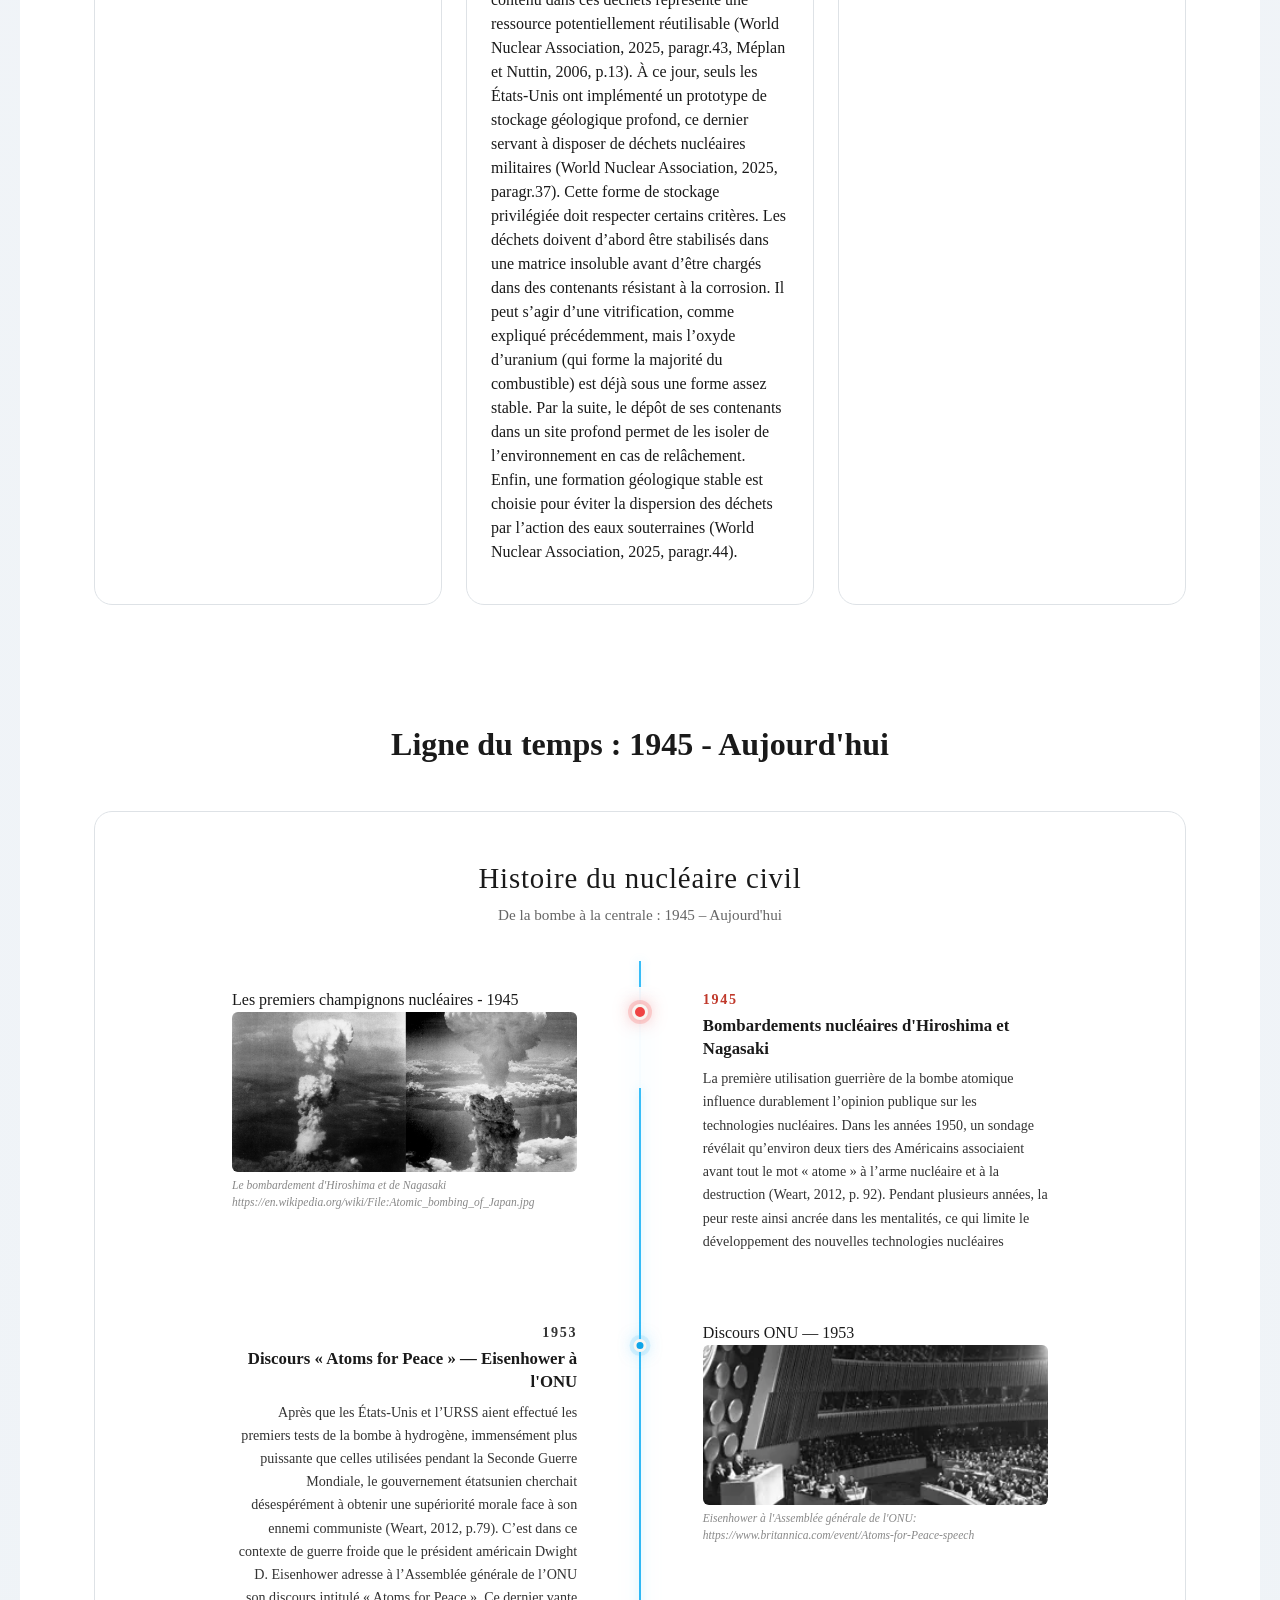
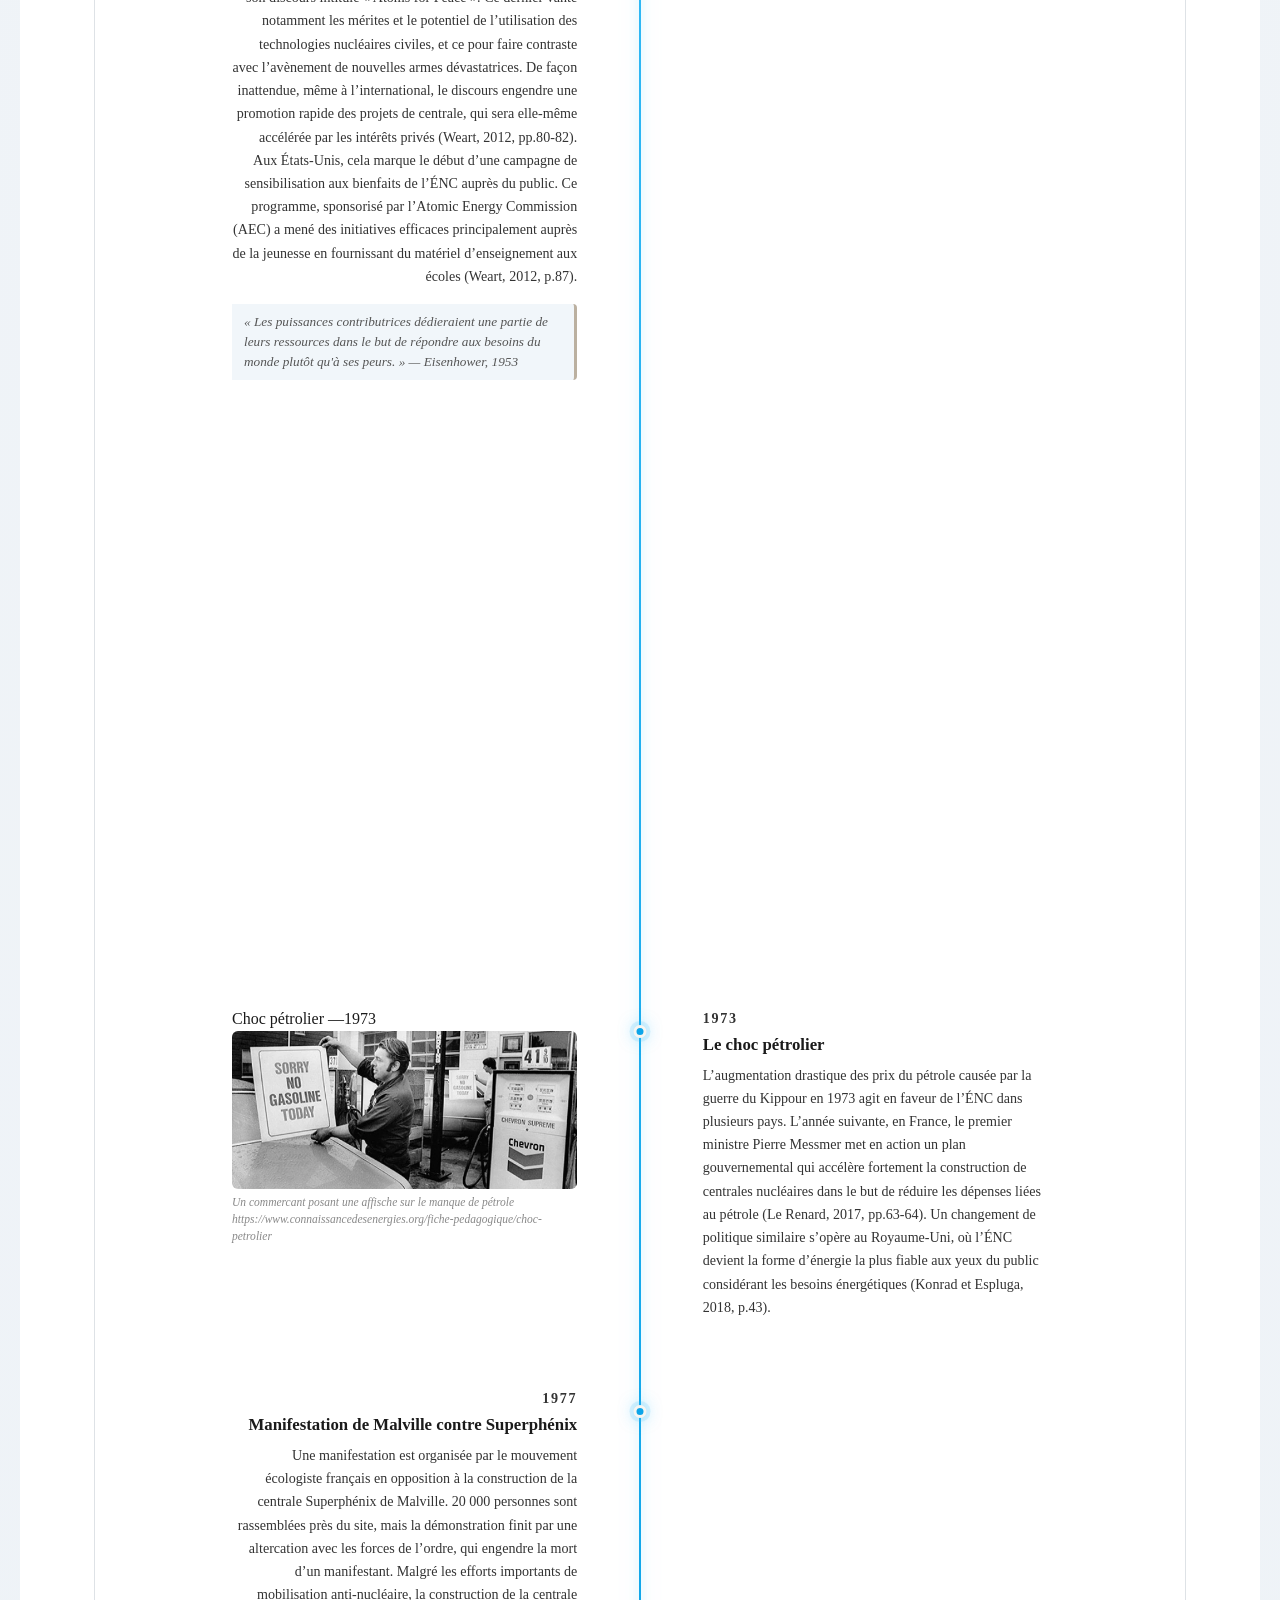
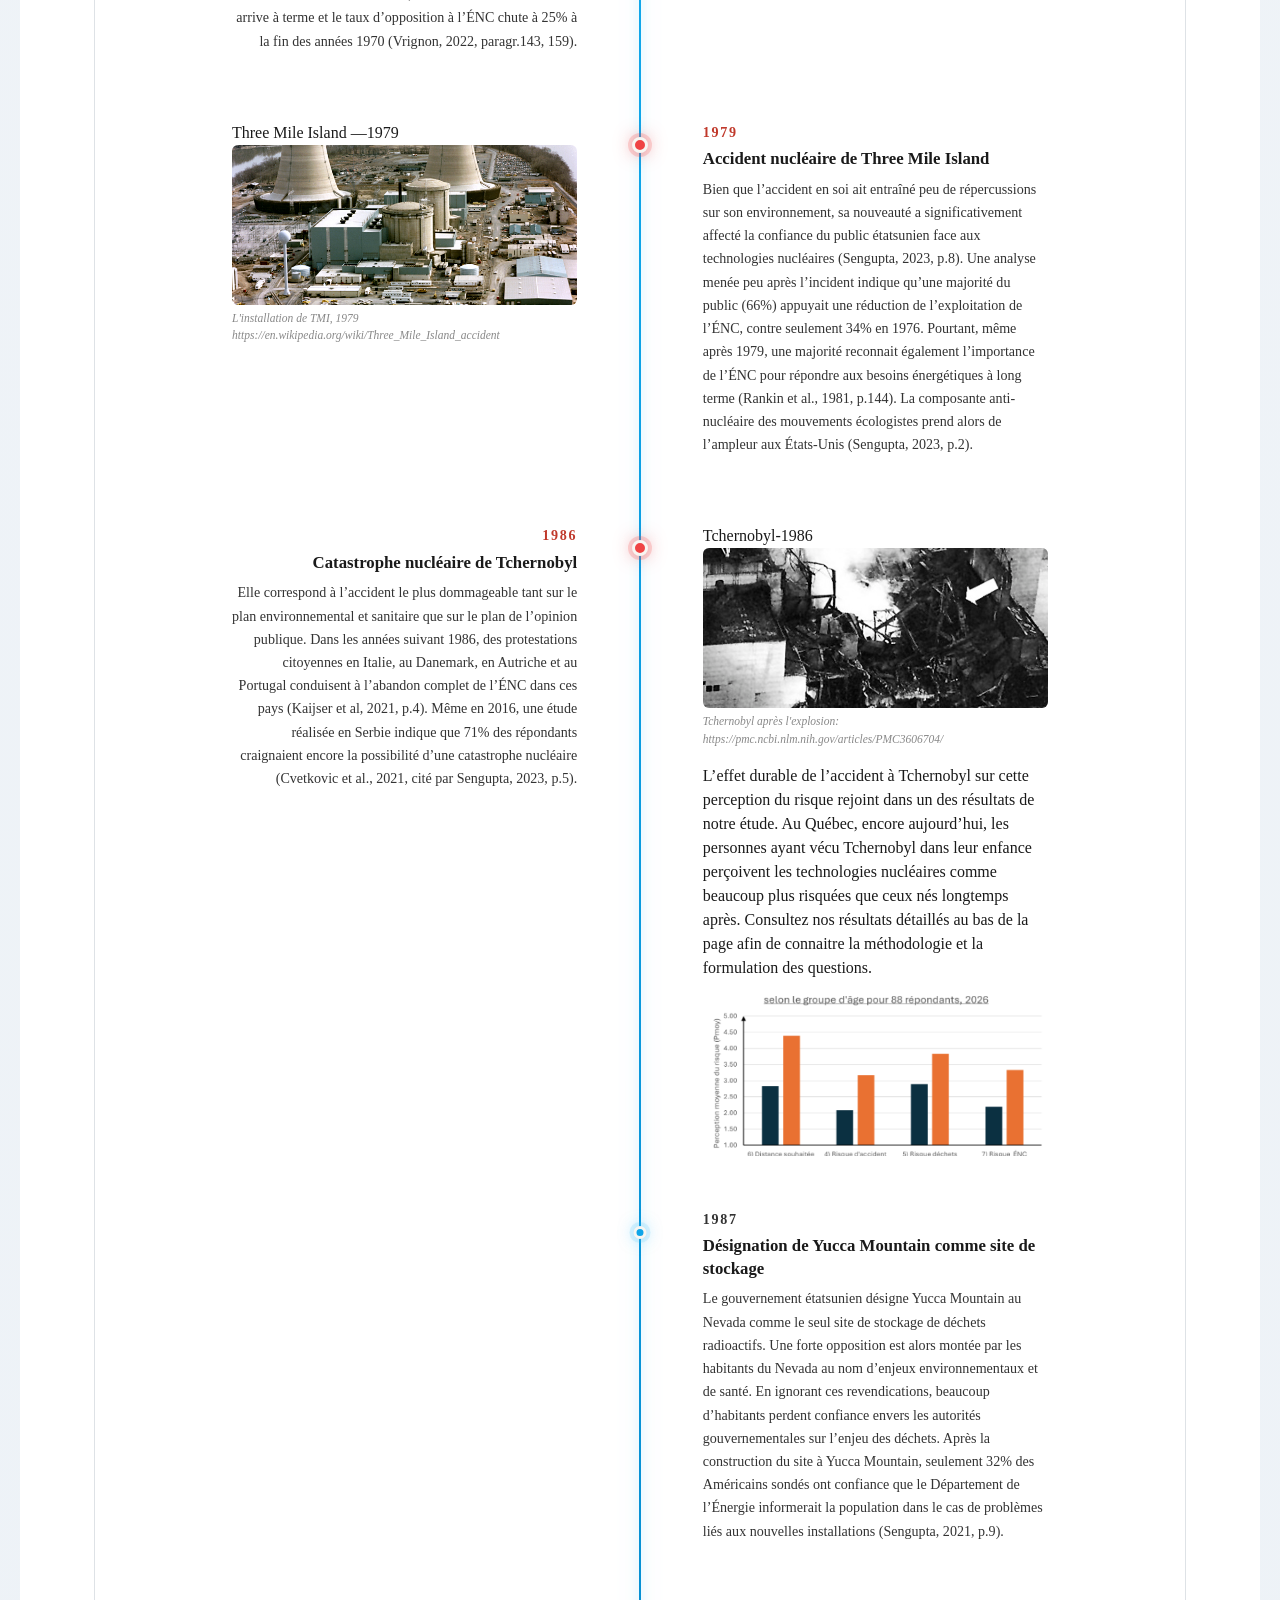
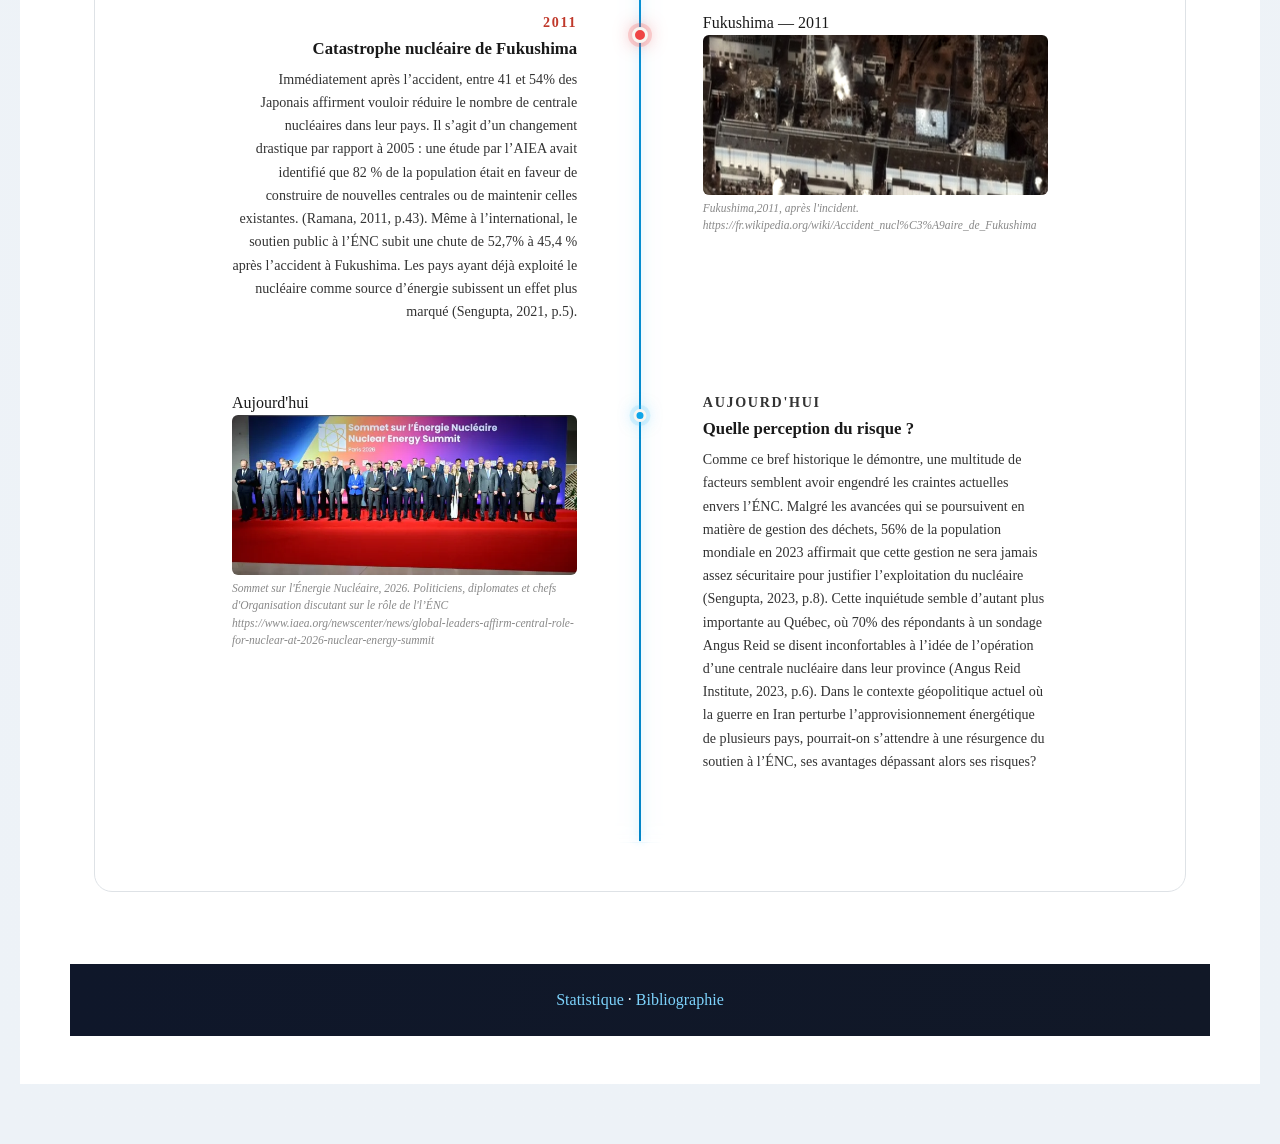
==== commit 770e4ce3: "Final3" ====
--- a/index.html
+++ b/index.html
@@ -1013,7 +1013,7 @@
                                                     https://pmc.ncbi.nlm.nih.gov/articles/PMC3606704/
                                                 </p>
                                                 <p>L’effet durable de l’accident à Tchernobyl sur cette perception du
-                                                    risque rejoint est à considérer dans un des résultats de notre
+                                                    risque rejoint dans un des résultats de notre
                                                     étude. Au Québec, encore aujourd’hui, les personnes ayant vécu
                                                     Tchernobyl dans leur enfance perçoivent les technologies nucléaires
                                                     comme beaucoup plus risquées que ceux nés longtemps après. Consultez
--- a/Styles/Style.CSS
+++ b/Styles/Style.CSS
@@ -451,7 +451,7 @@
     }
 }
 
-/* ATOM */
+/* ATOME TEST??? */
 
 .atom-container {
     position: relative;
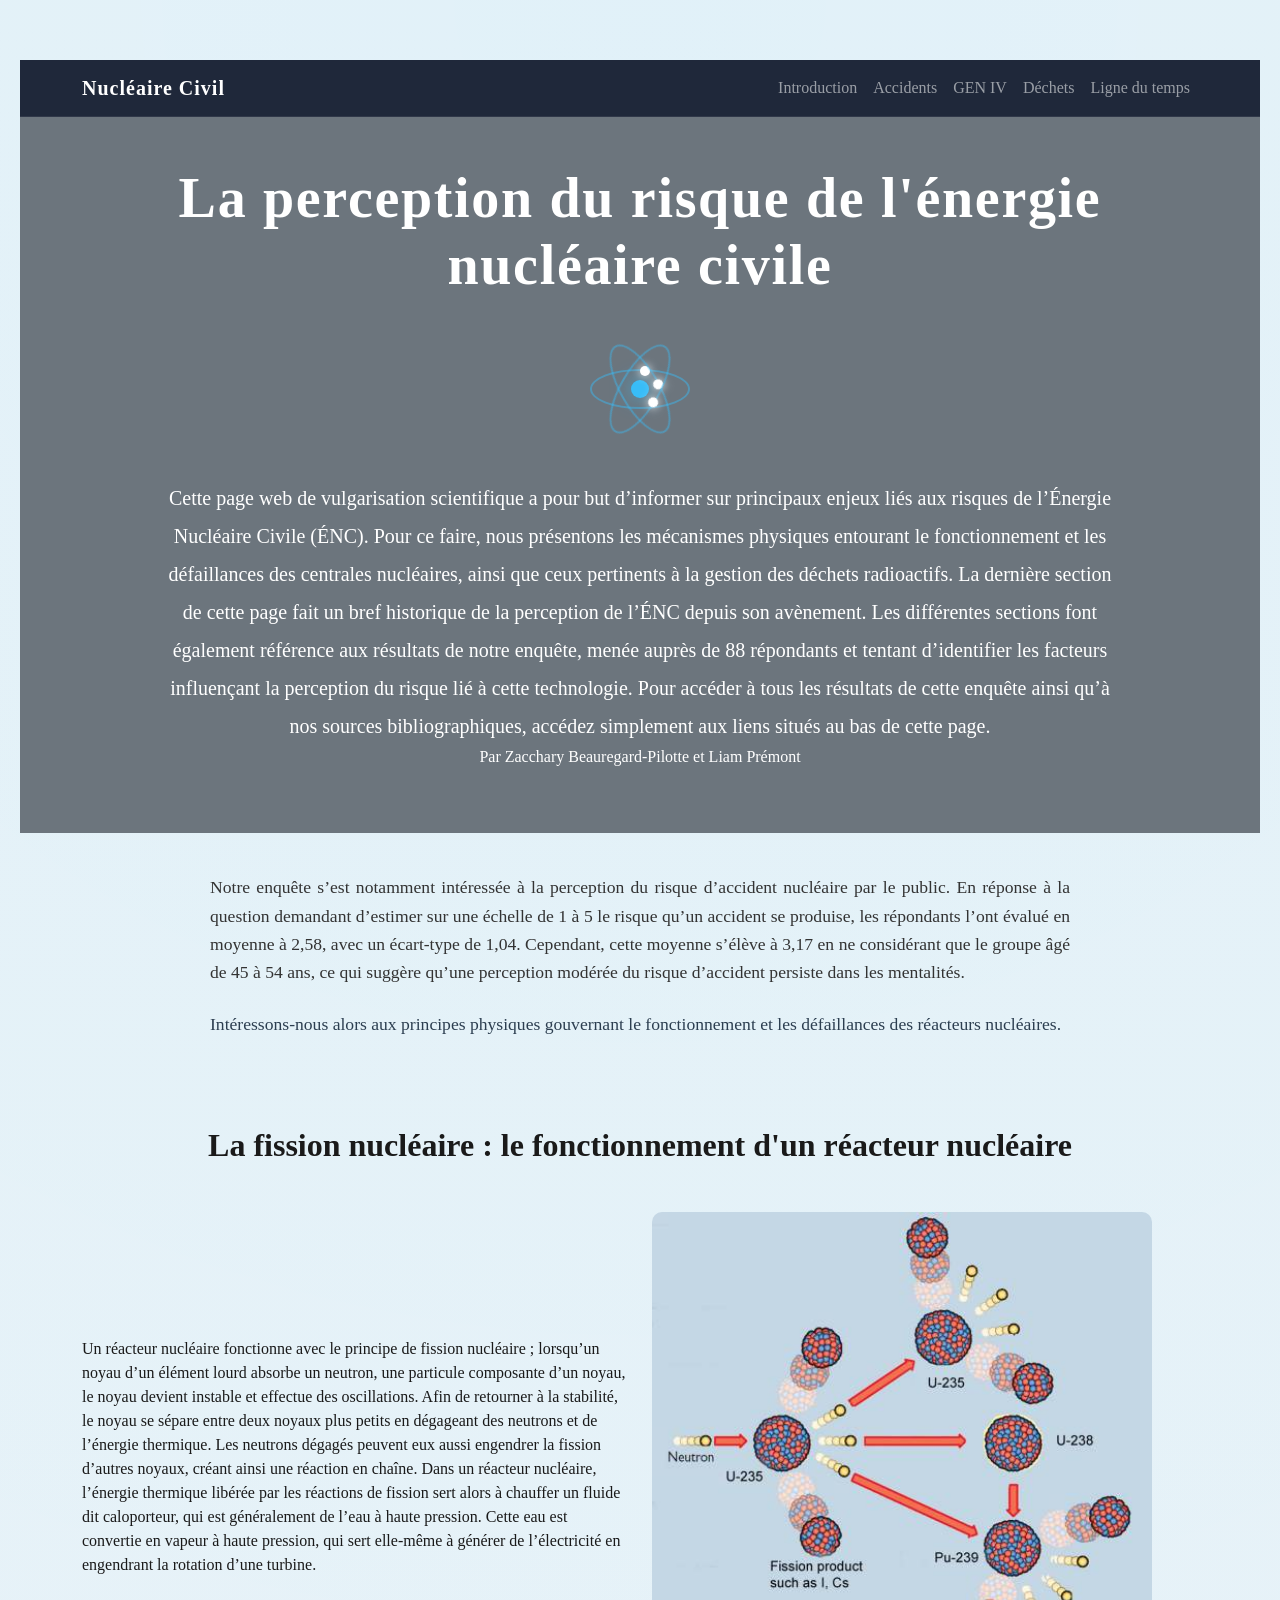
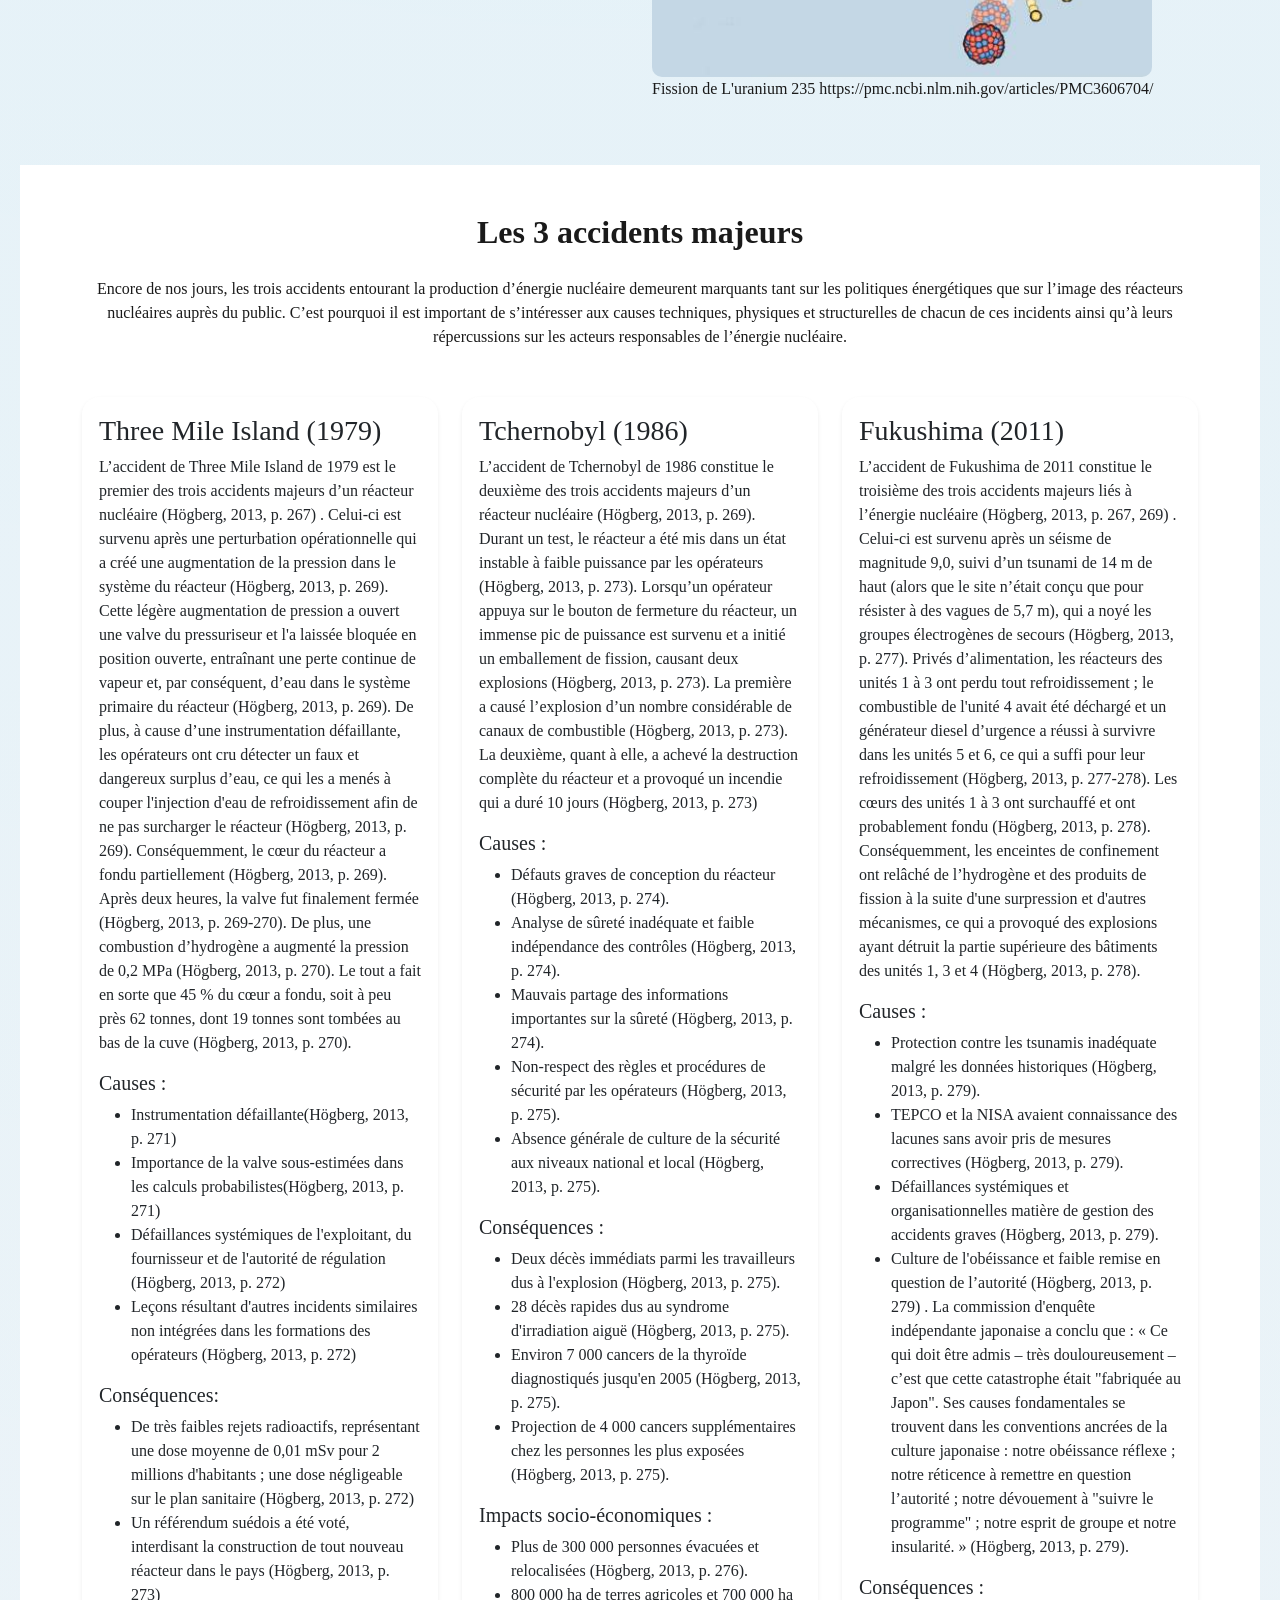
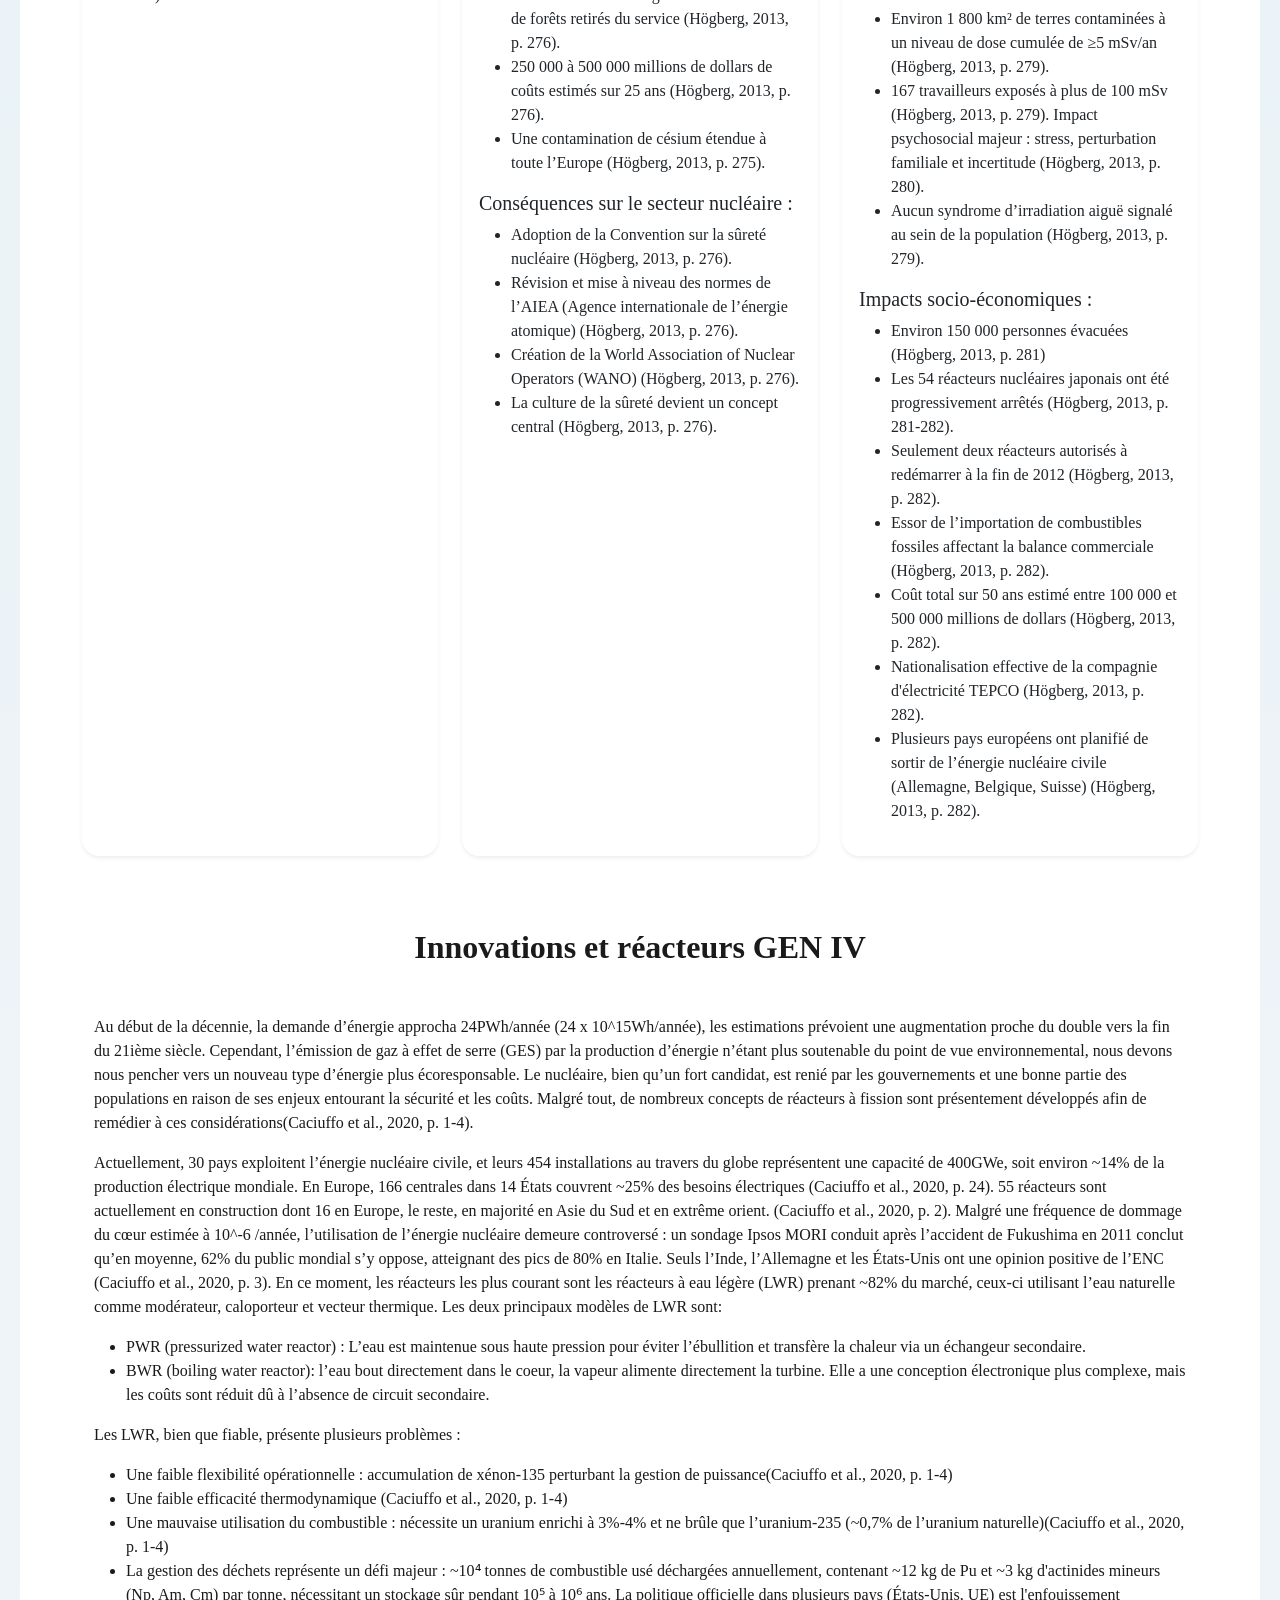
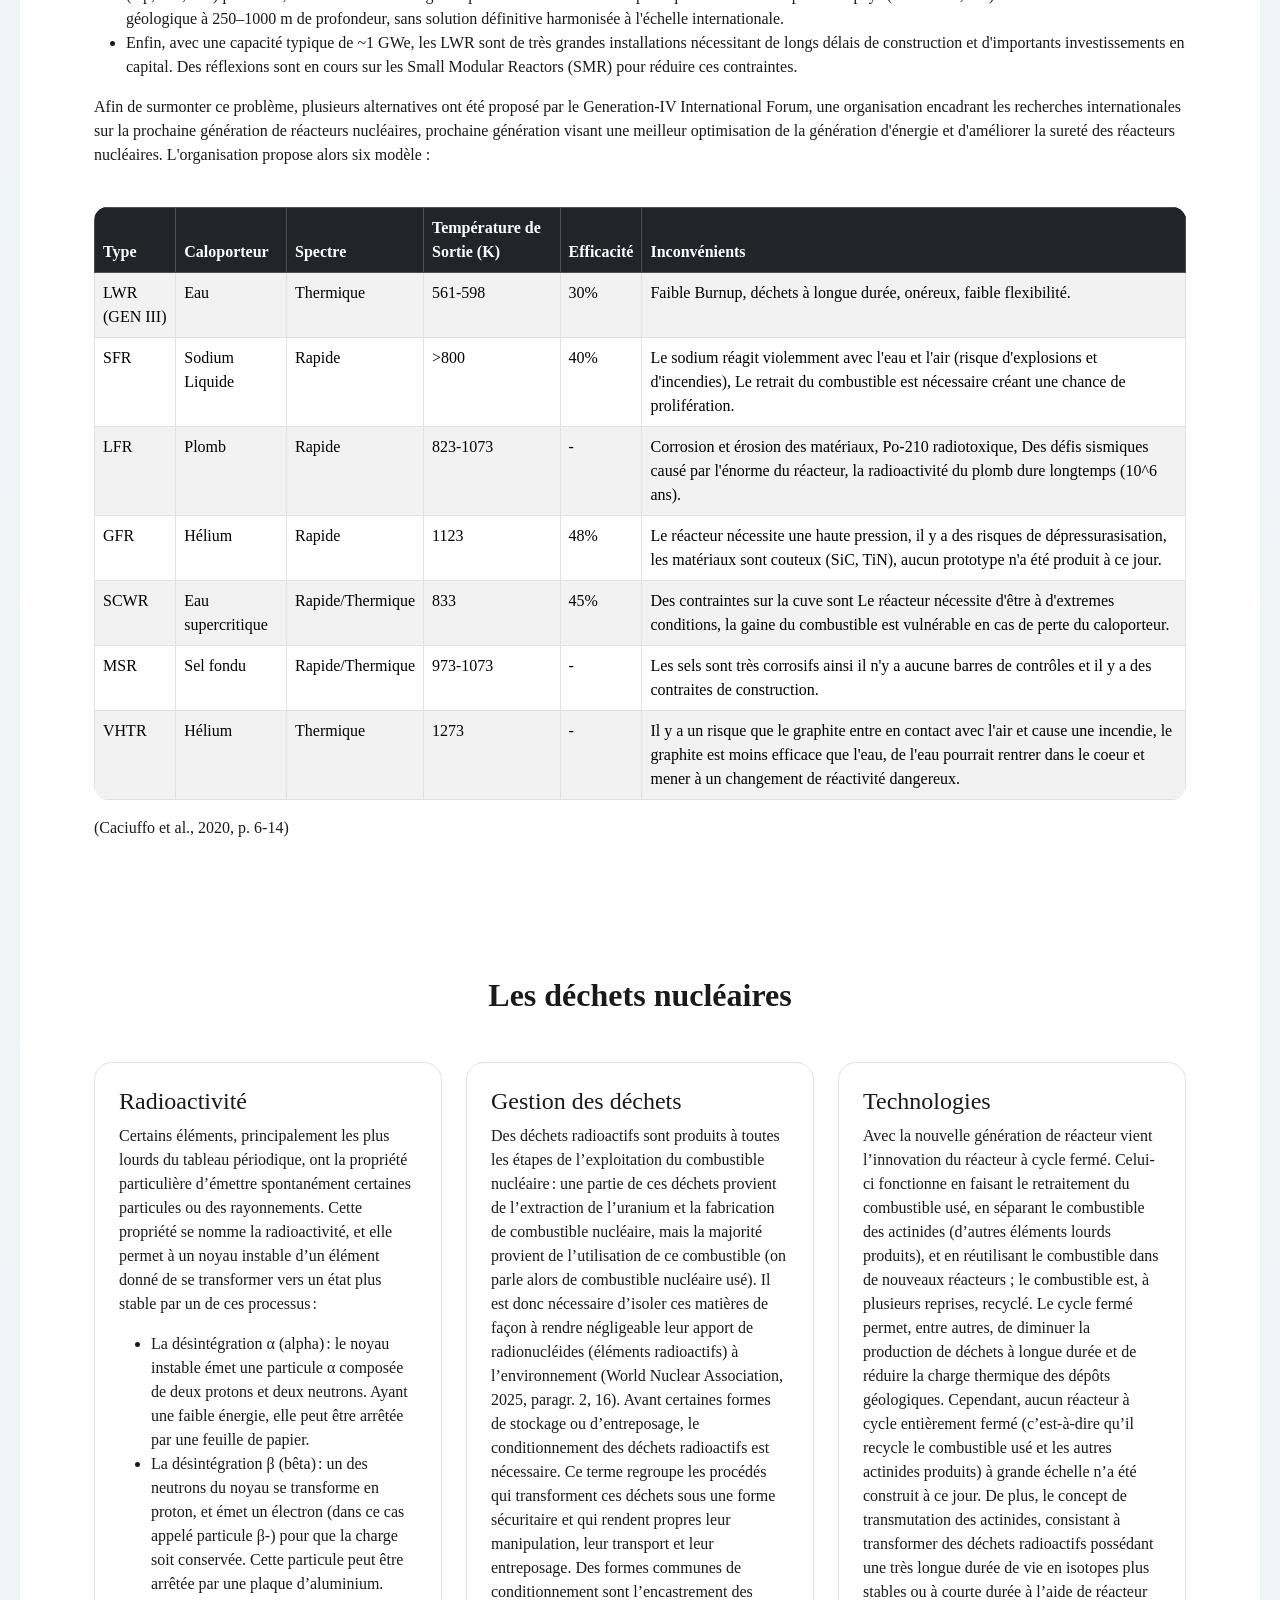
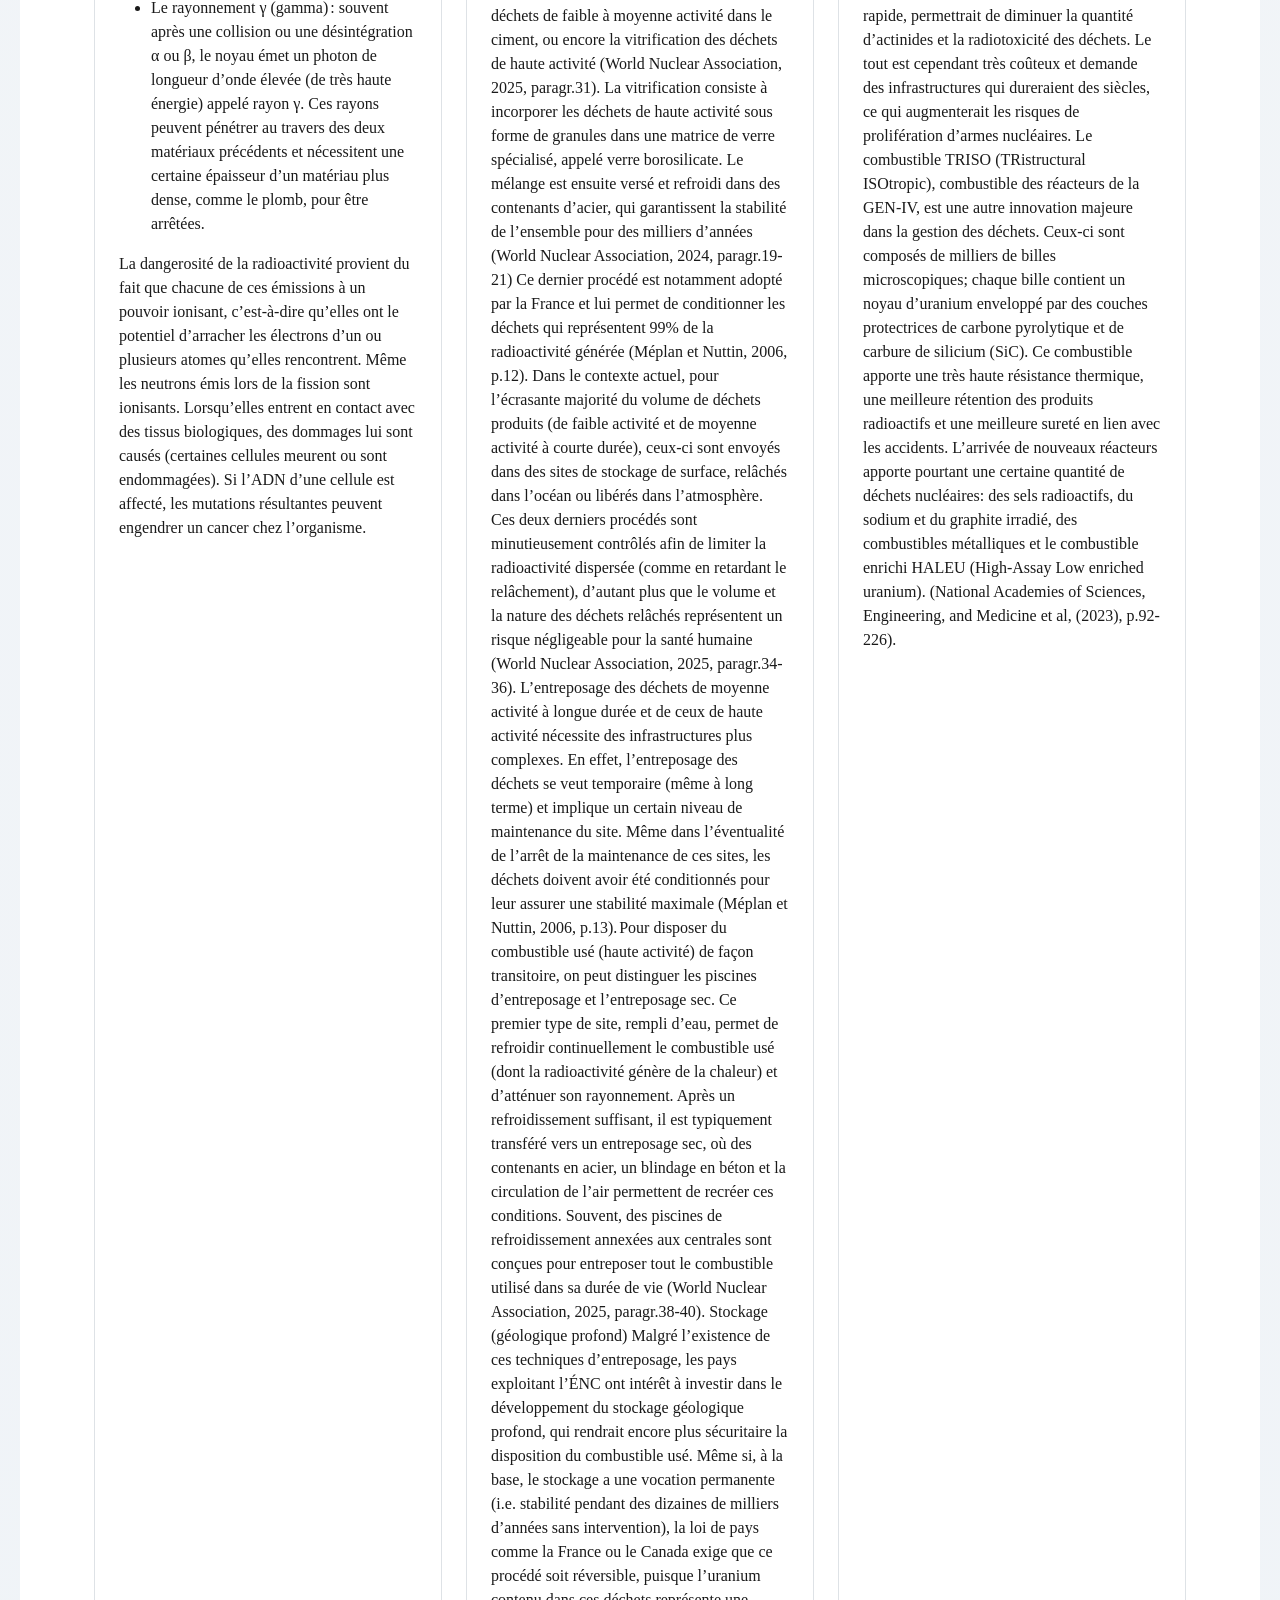
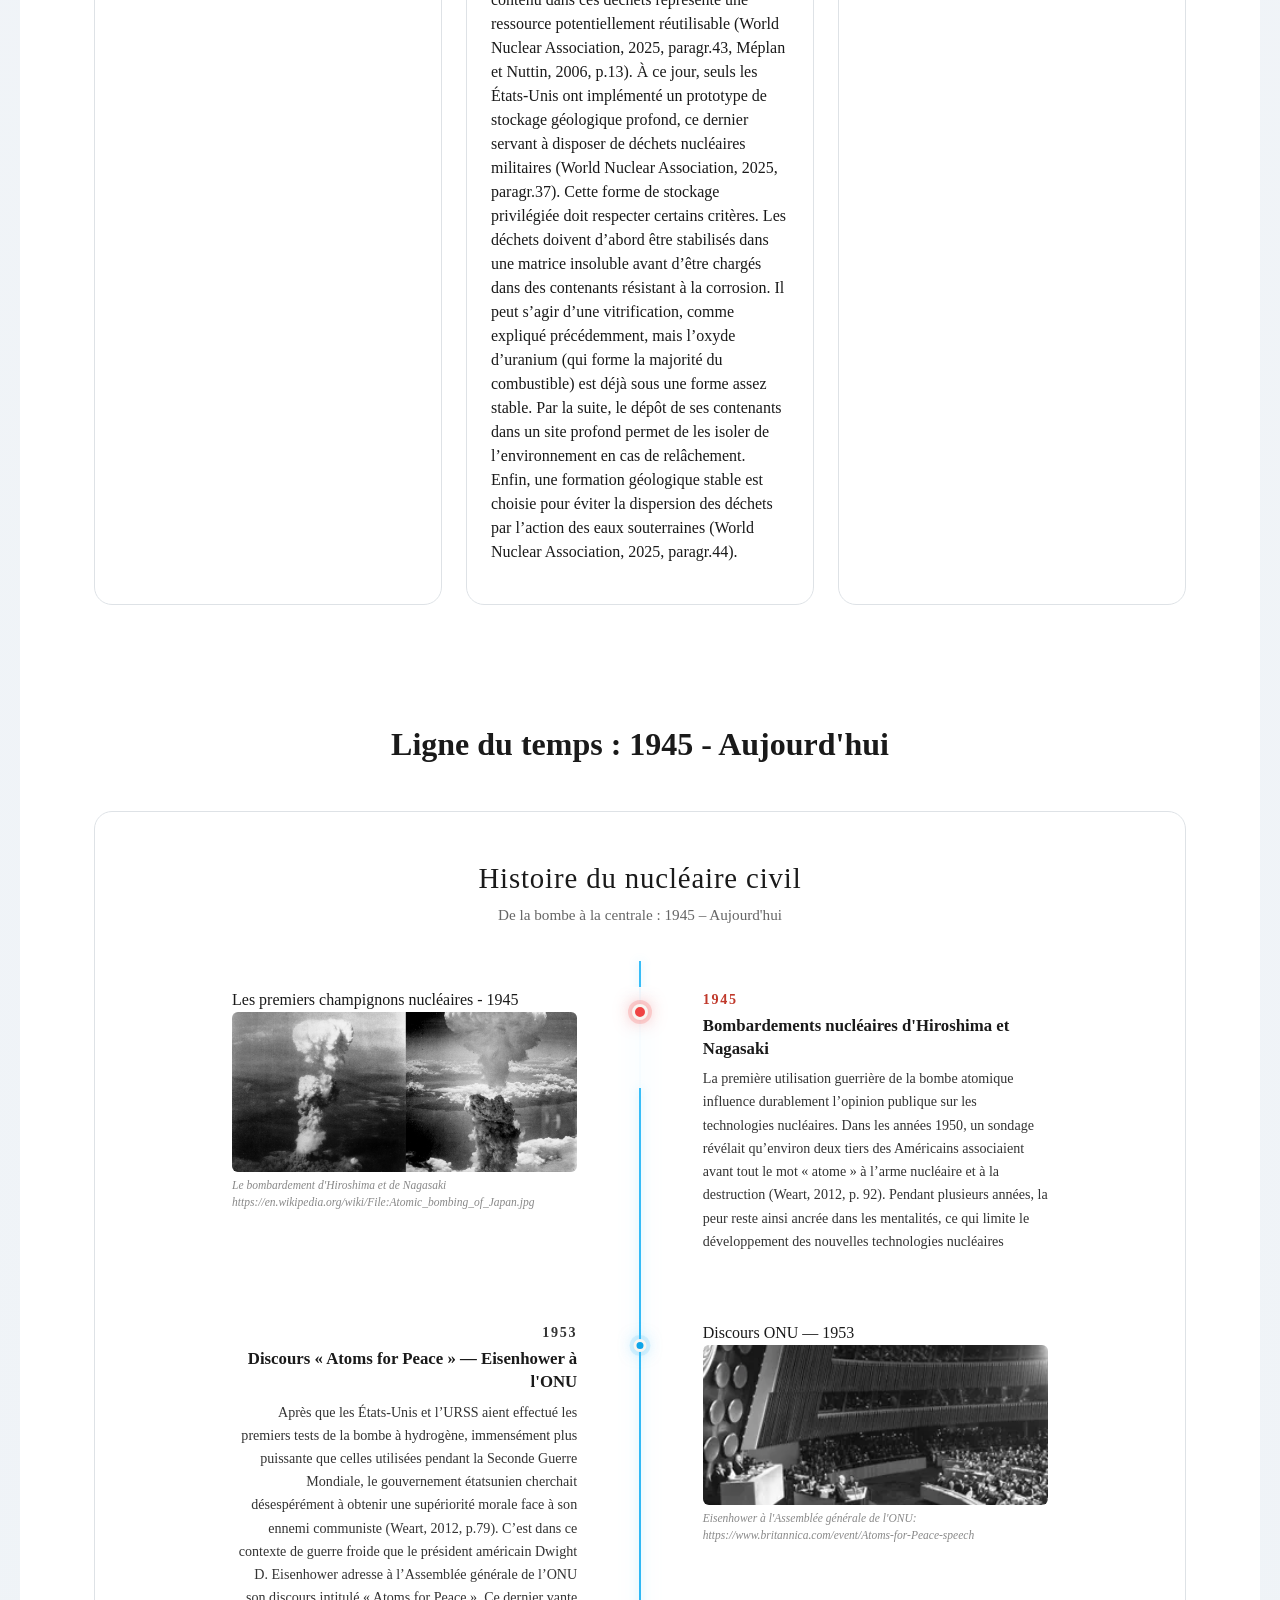
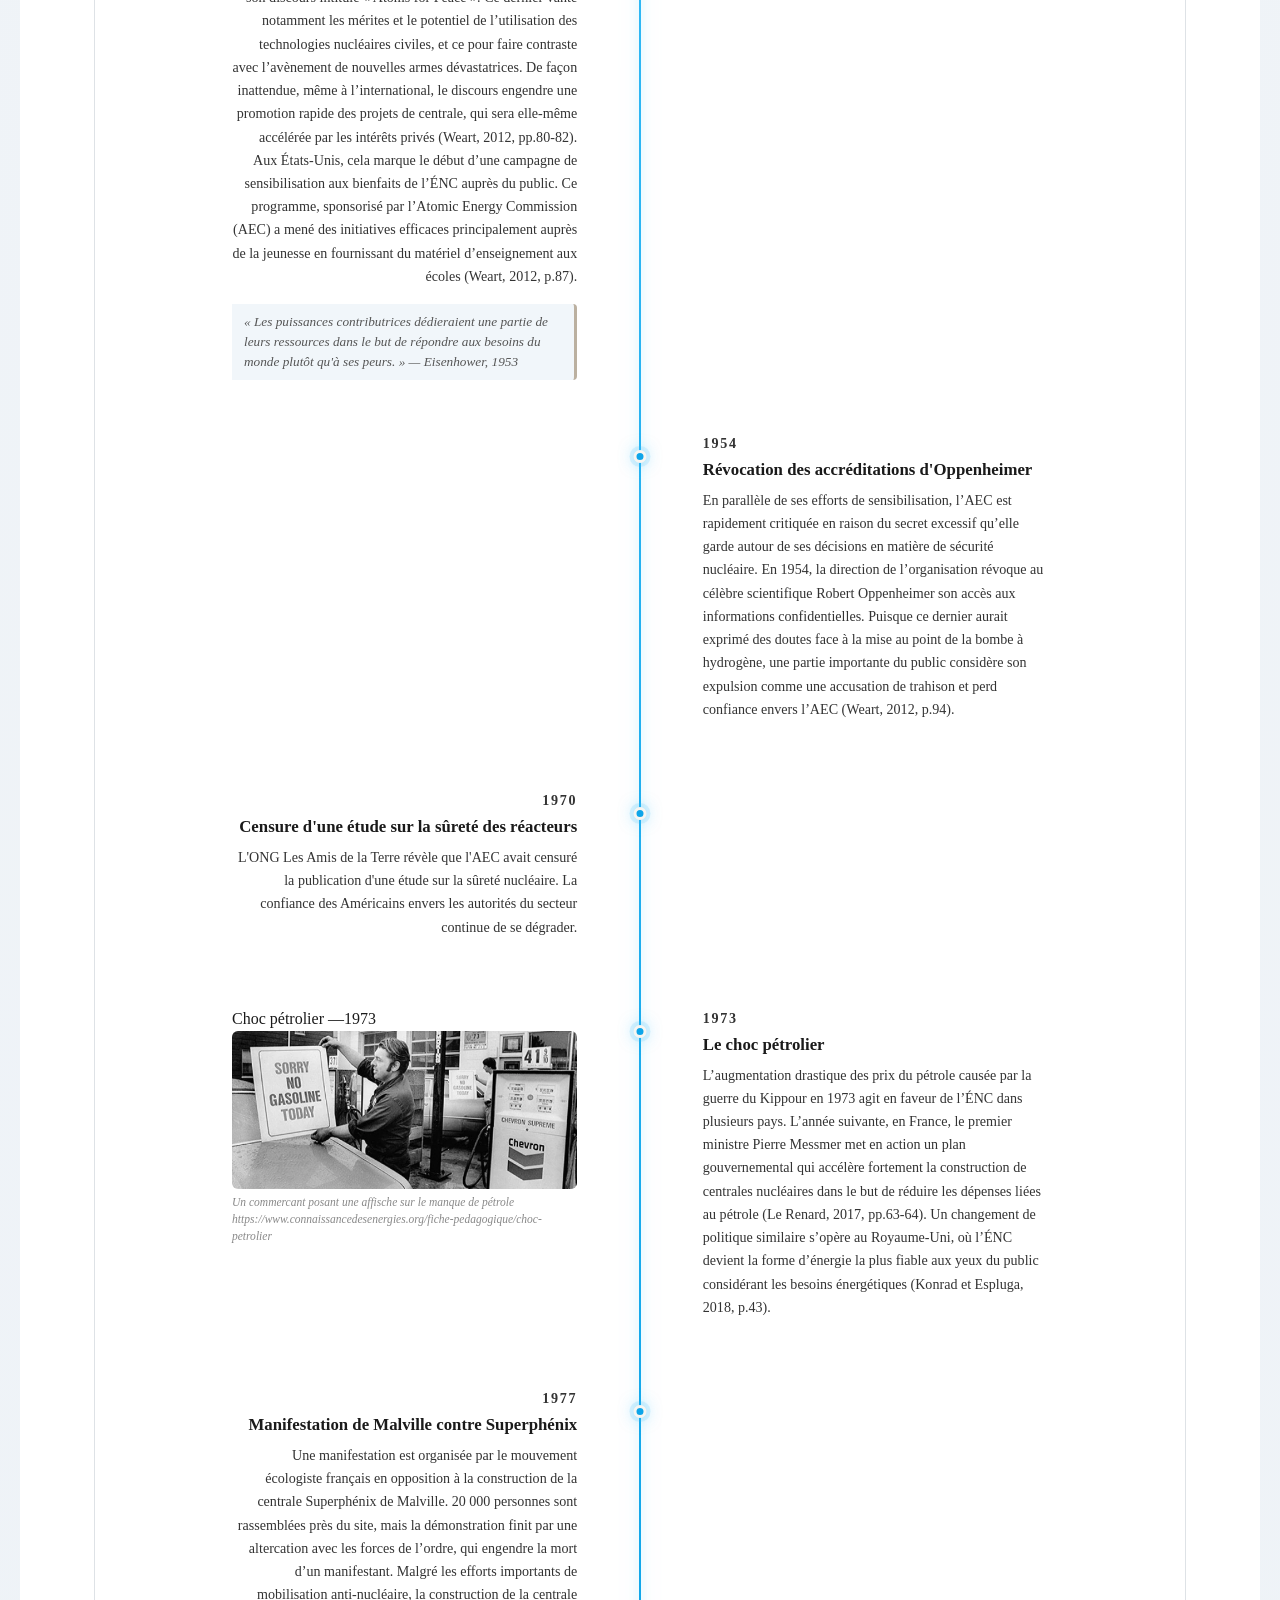
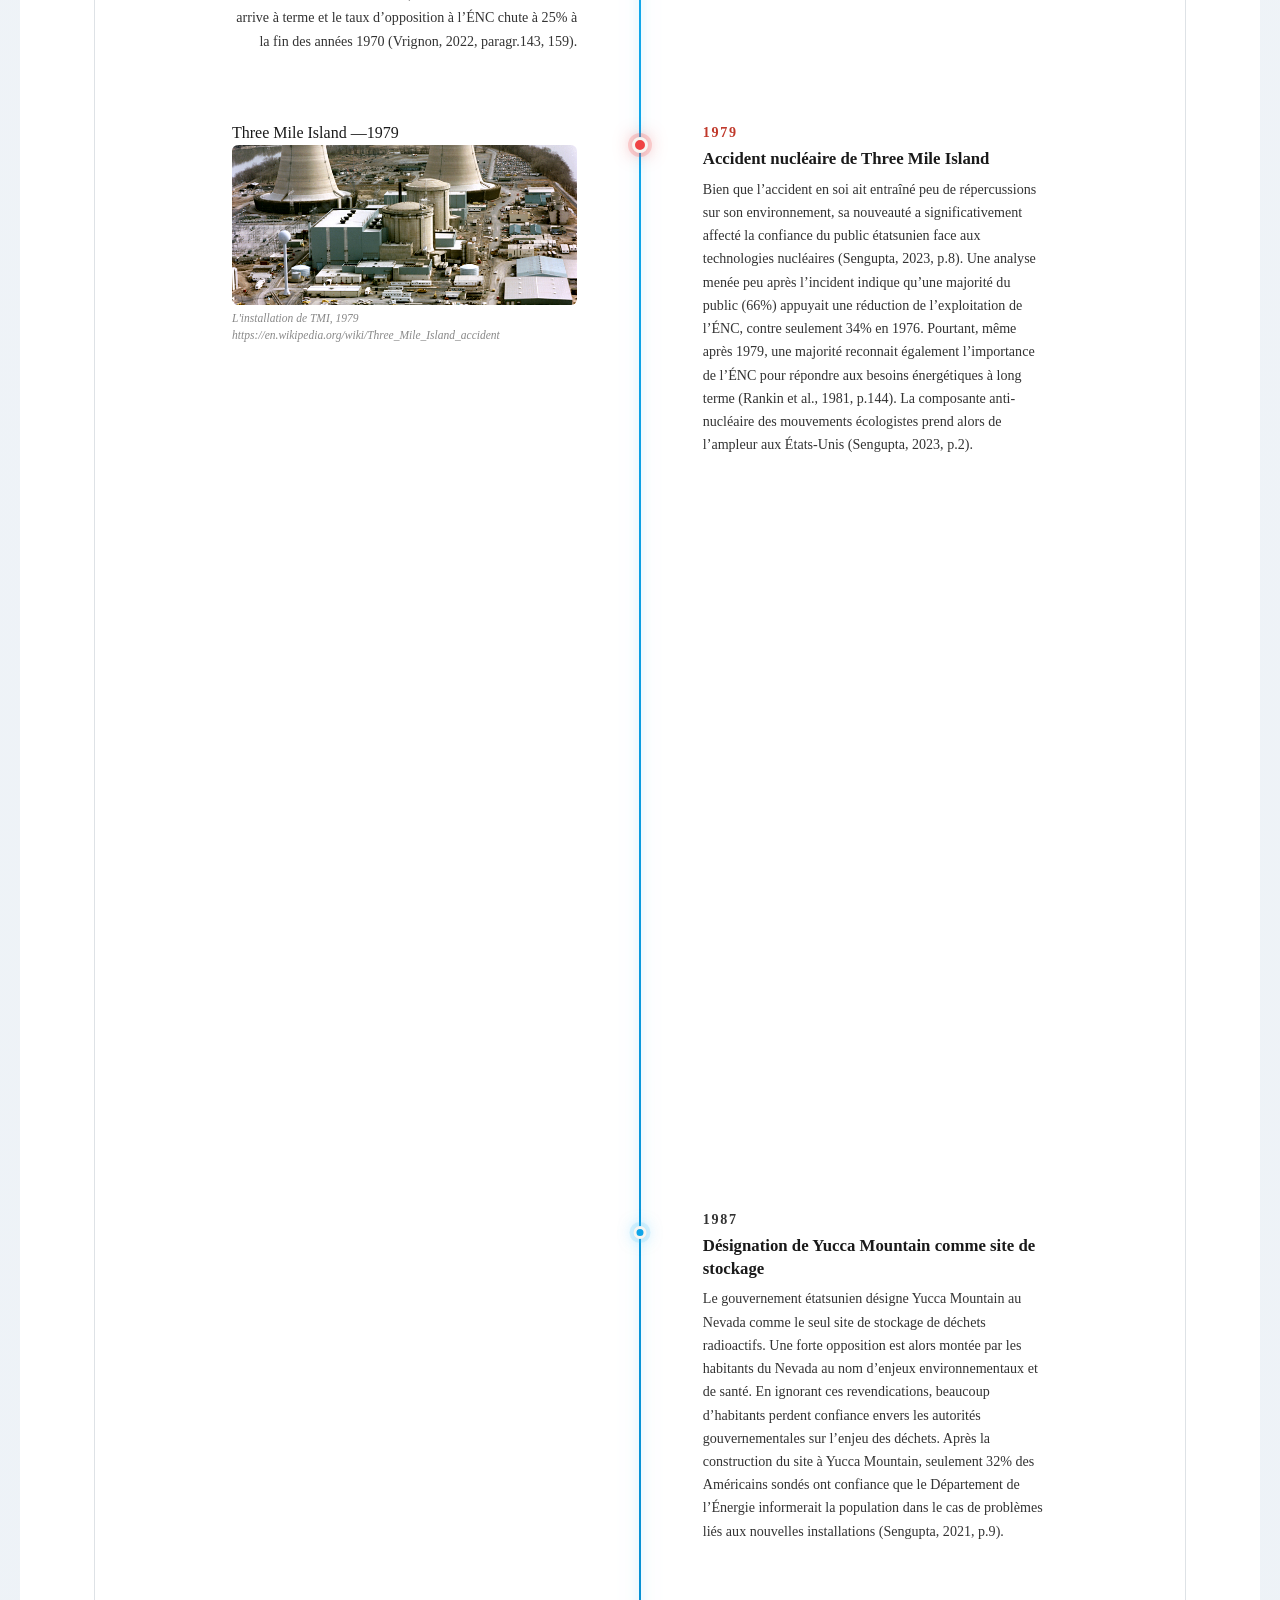
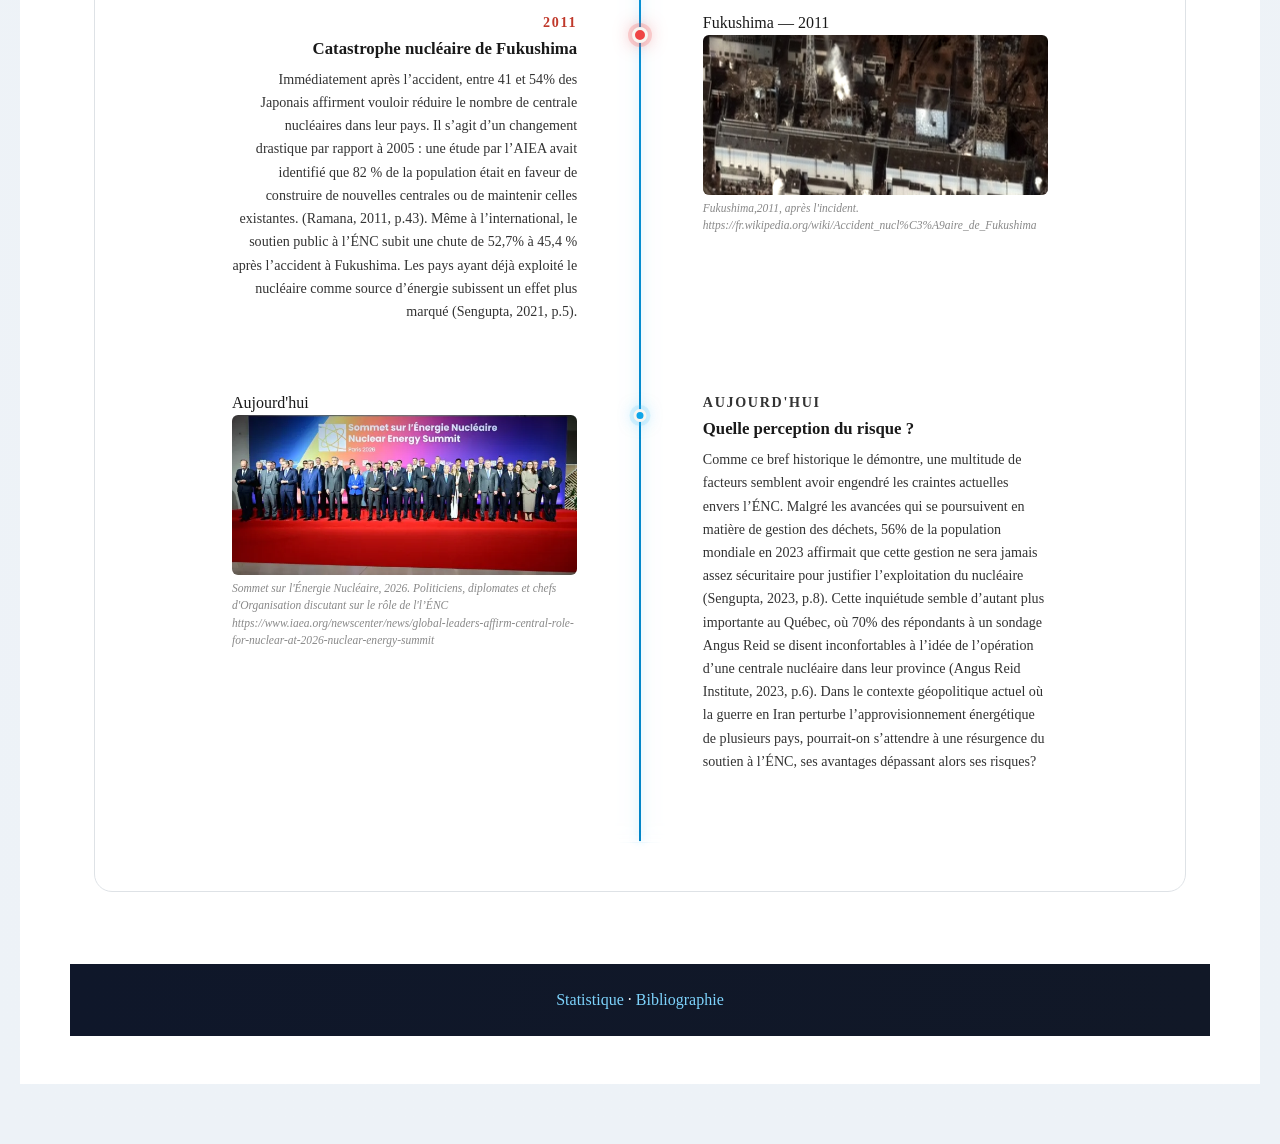
==== commit 53f3625b: "Final...???" ====
--- a/index.html
+++ b/index.html
@@ -1013,7 +1013,7 @@
                                                     https://pmc.ncbi.nlm.nih.gov/articles/PMC3606704/
                                                 </p>
                                                 <p>L’effet durable de l’accident à Tchernobyl sur cette perception du
-                                                    risque rejoint dans un des résultats de notre
+                                                    risque rejoint un des résultats de notre
                                                     étude. Au Québec, encore aujourd’hui, les personnes ayant vécu
                                                     Tchernobyl dans leur enfance perçoivent les technologies nucléaires
                                                     comme beaucoup plus risquées que ceux nés longtemps après. Consultez
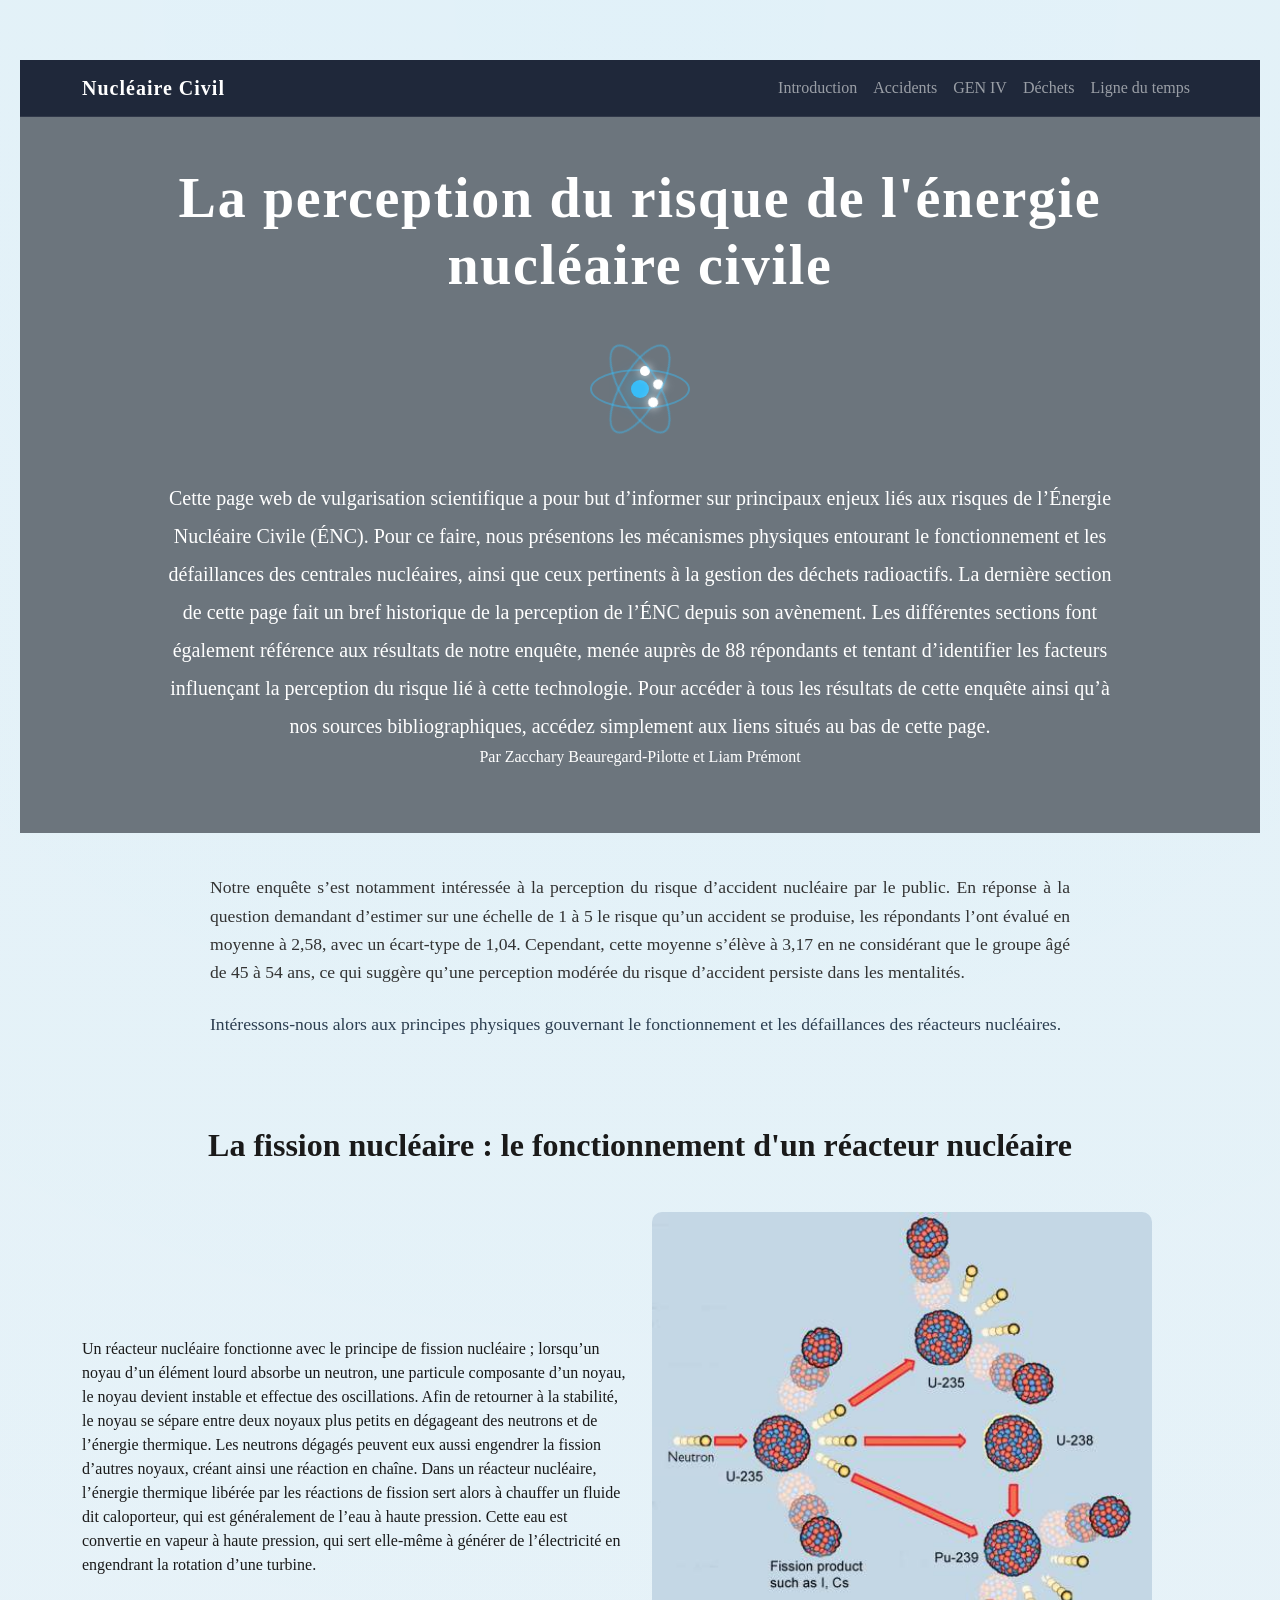
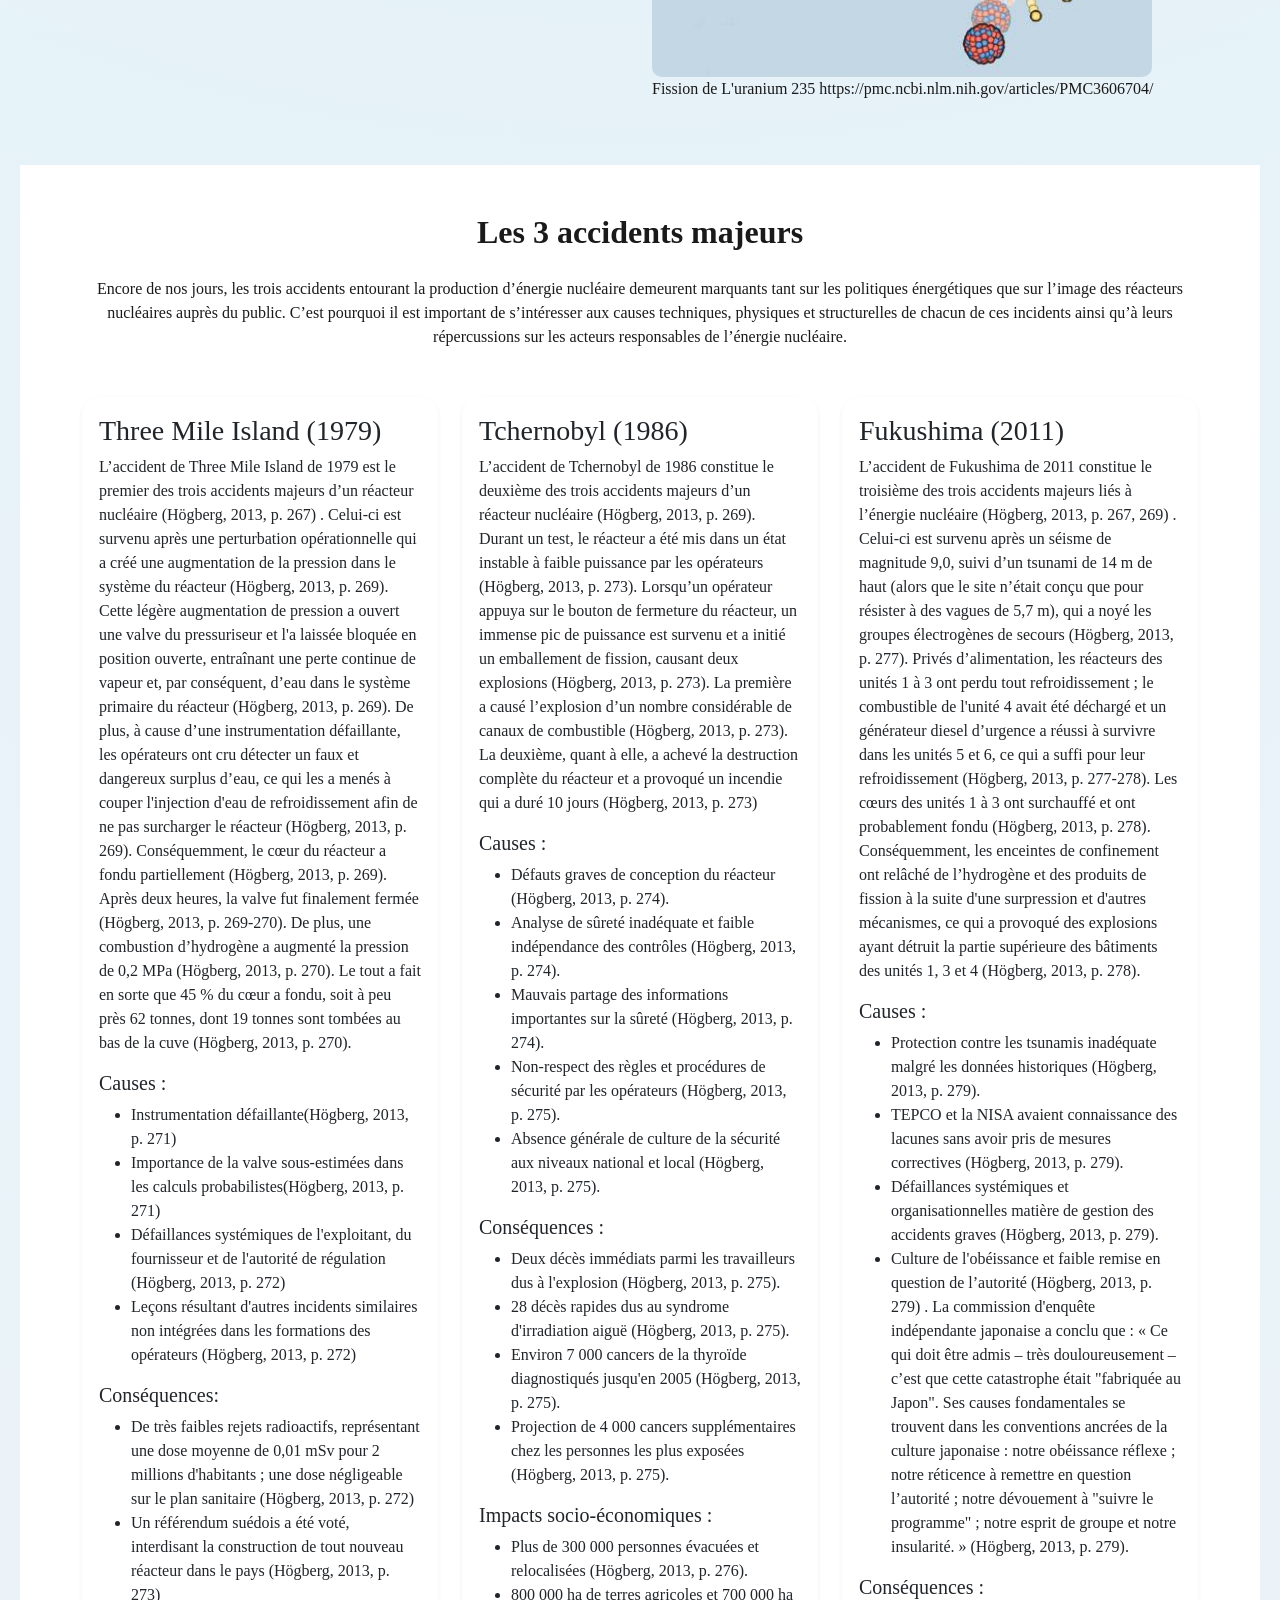
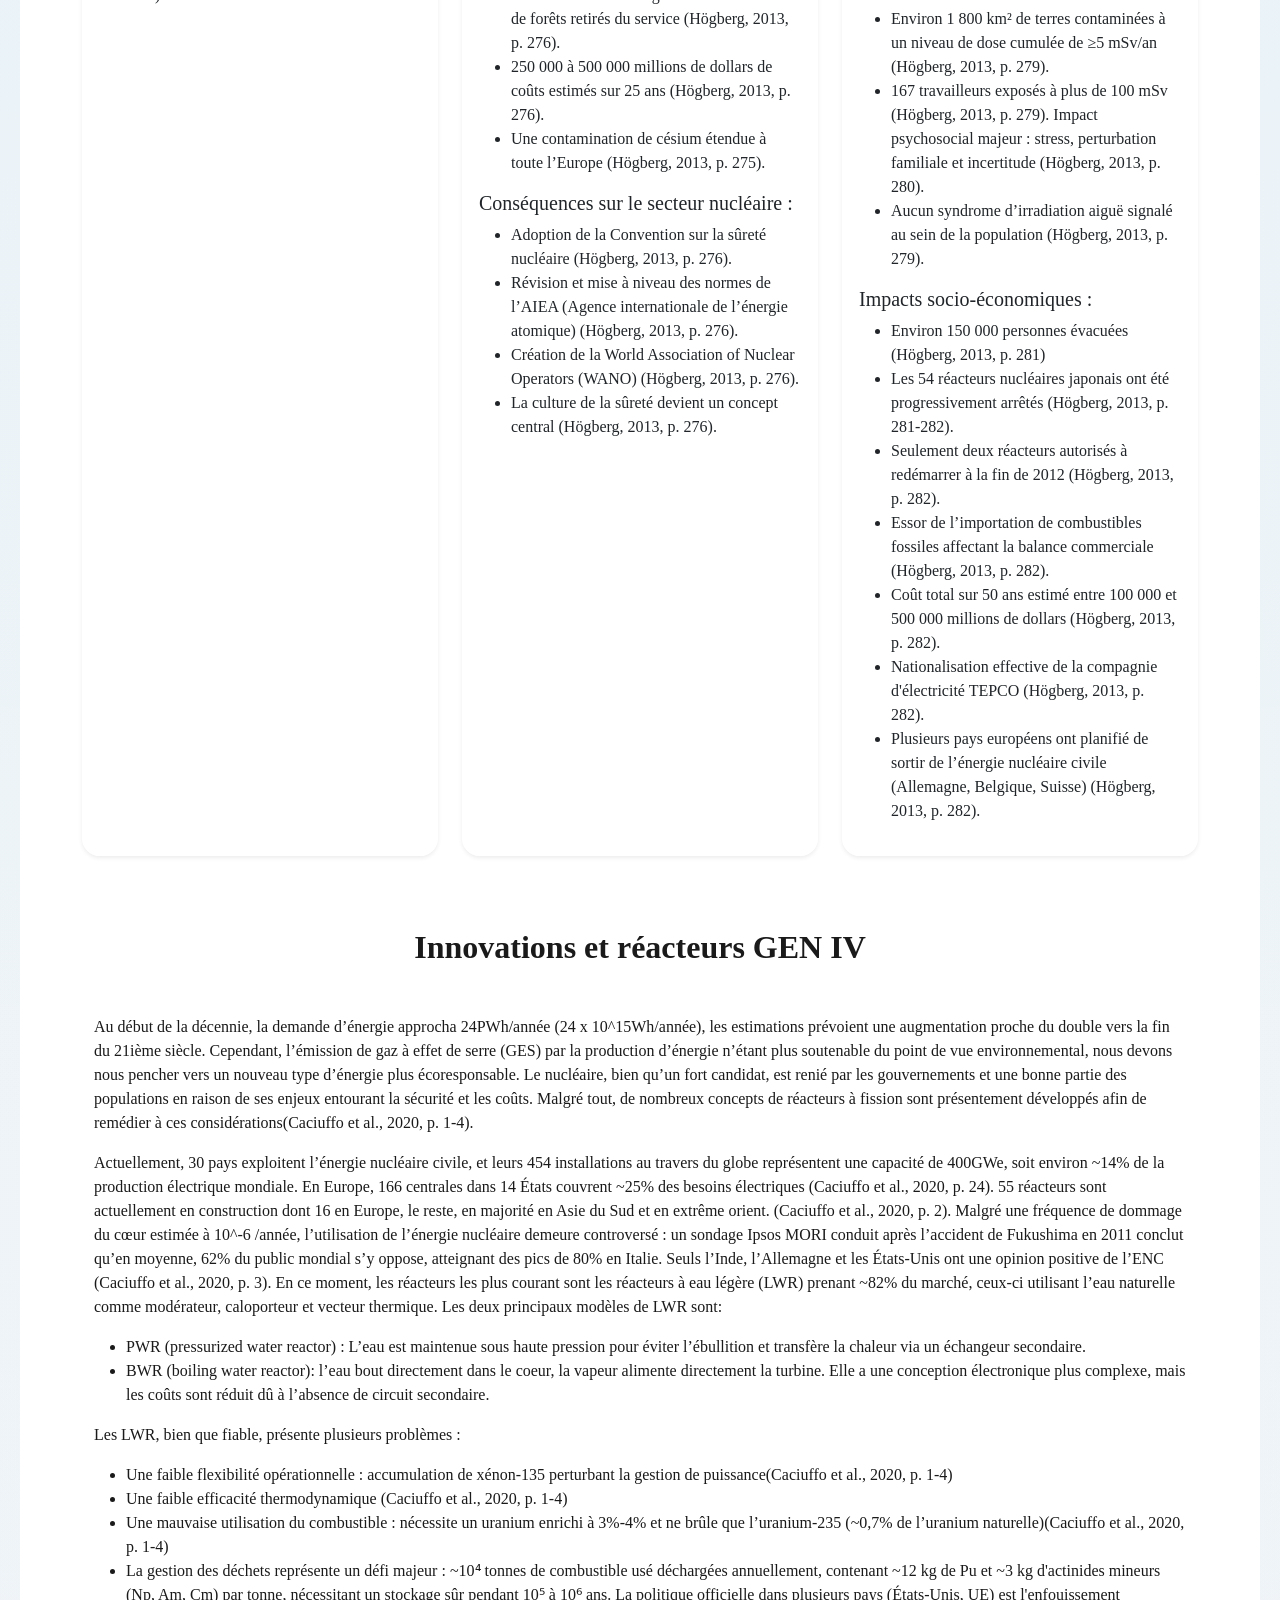
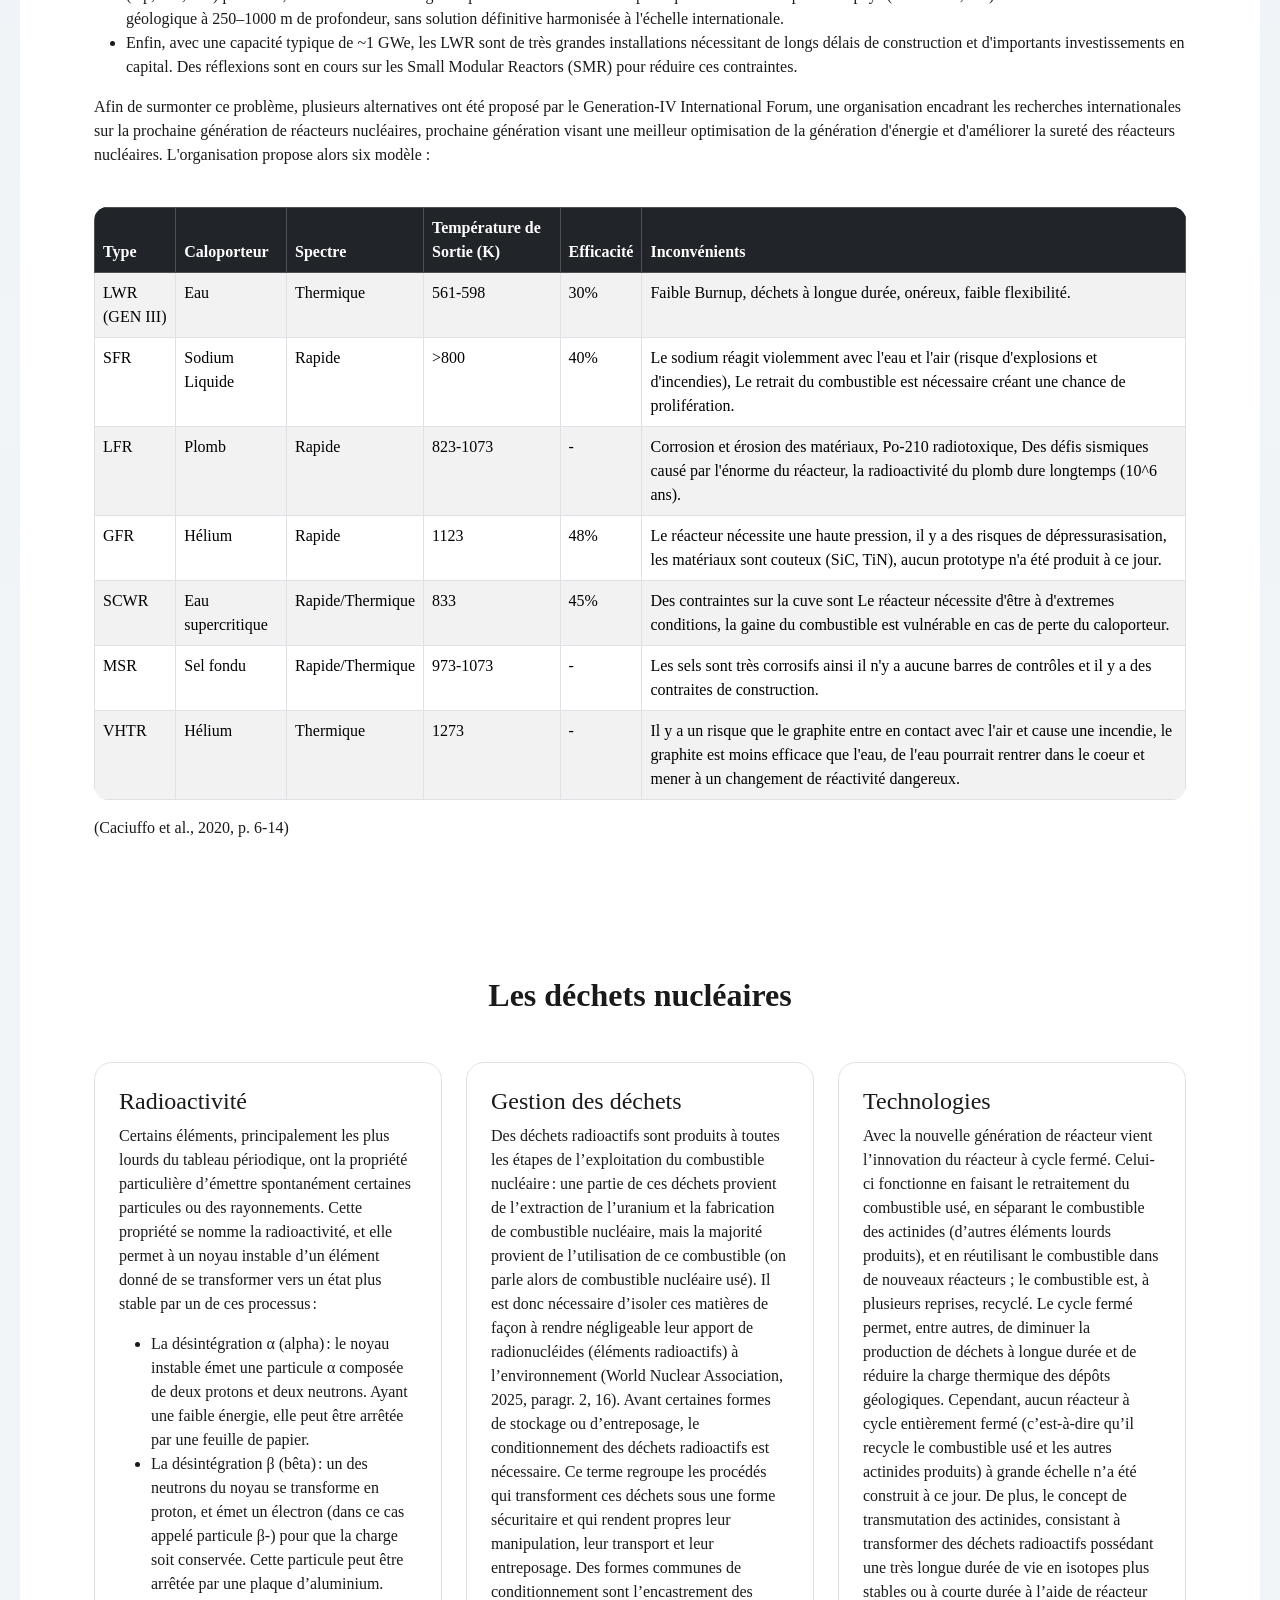
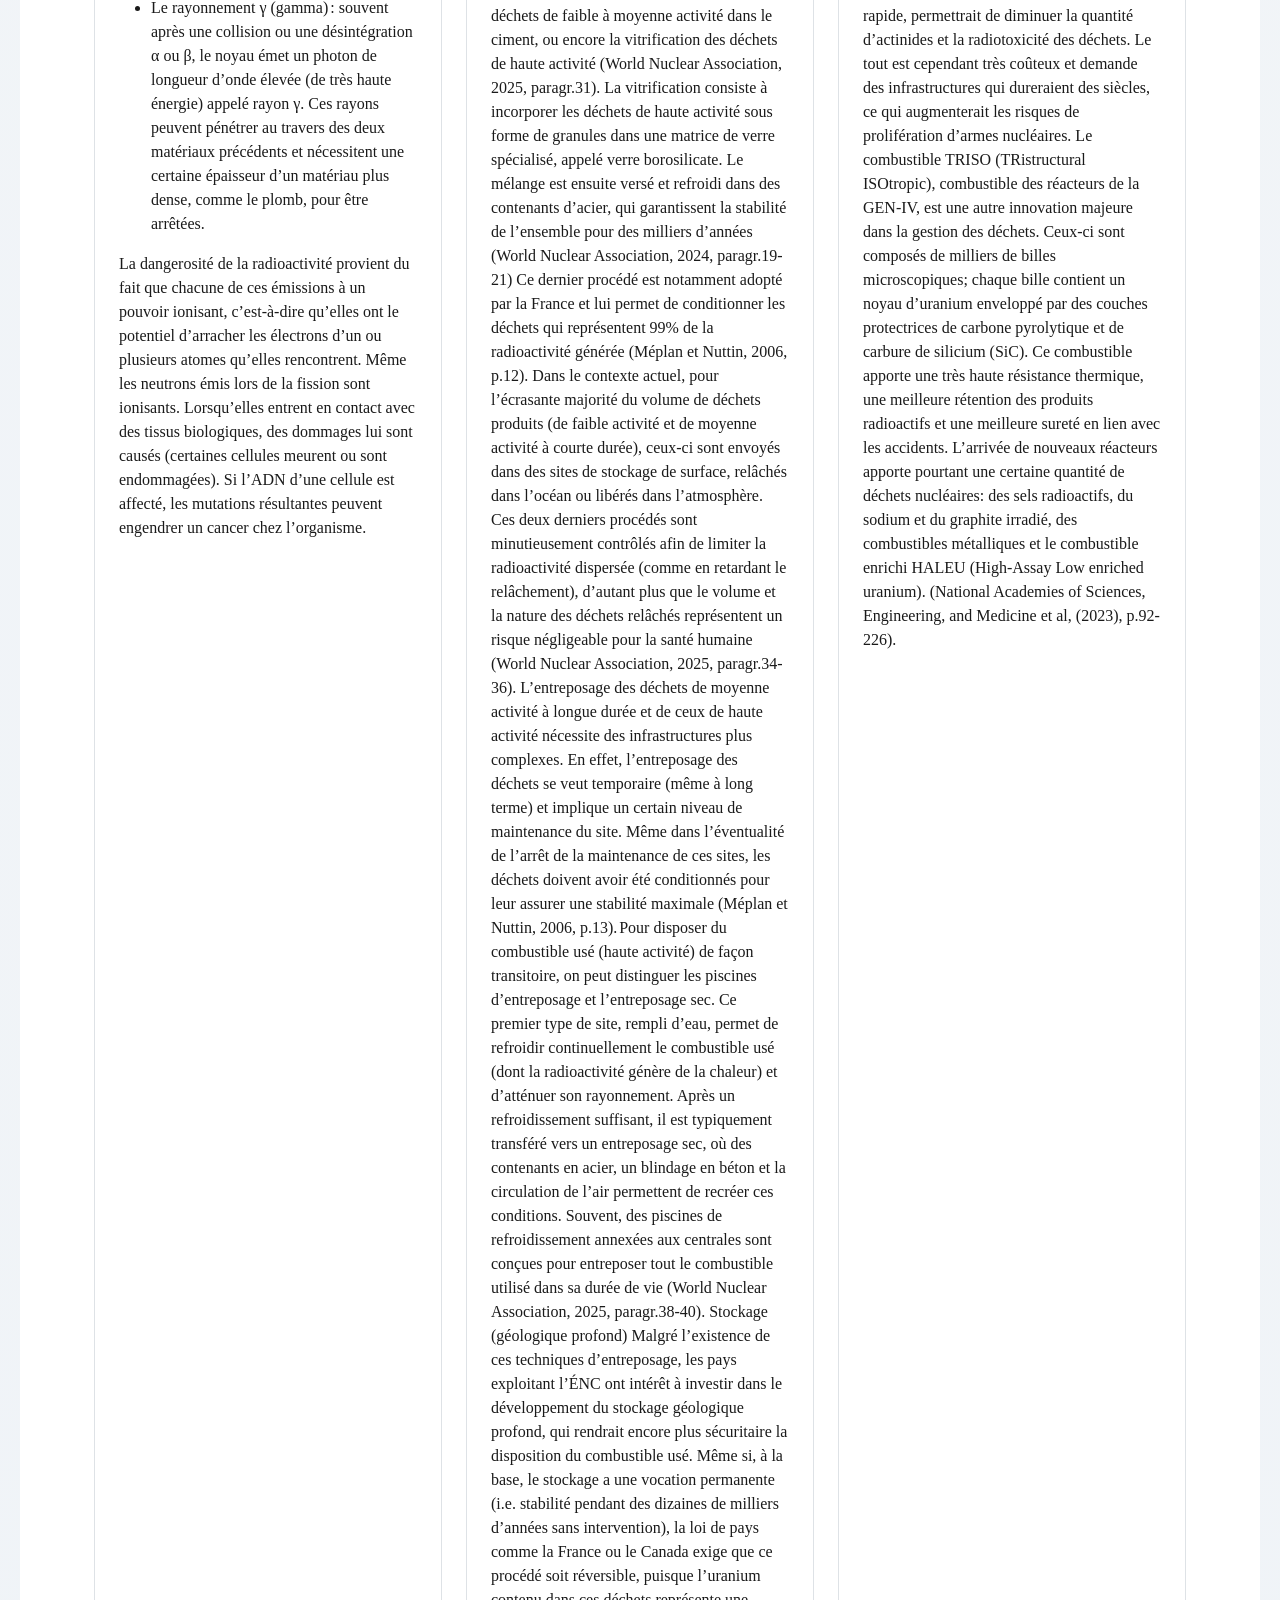
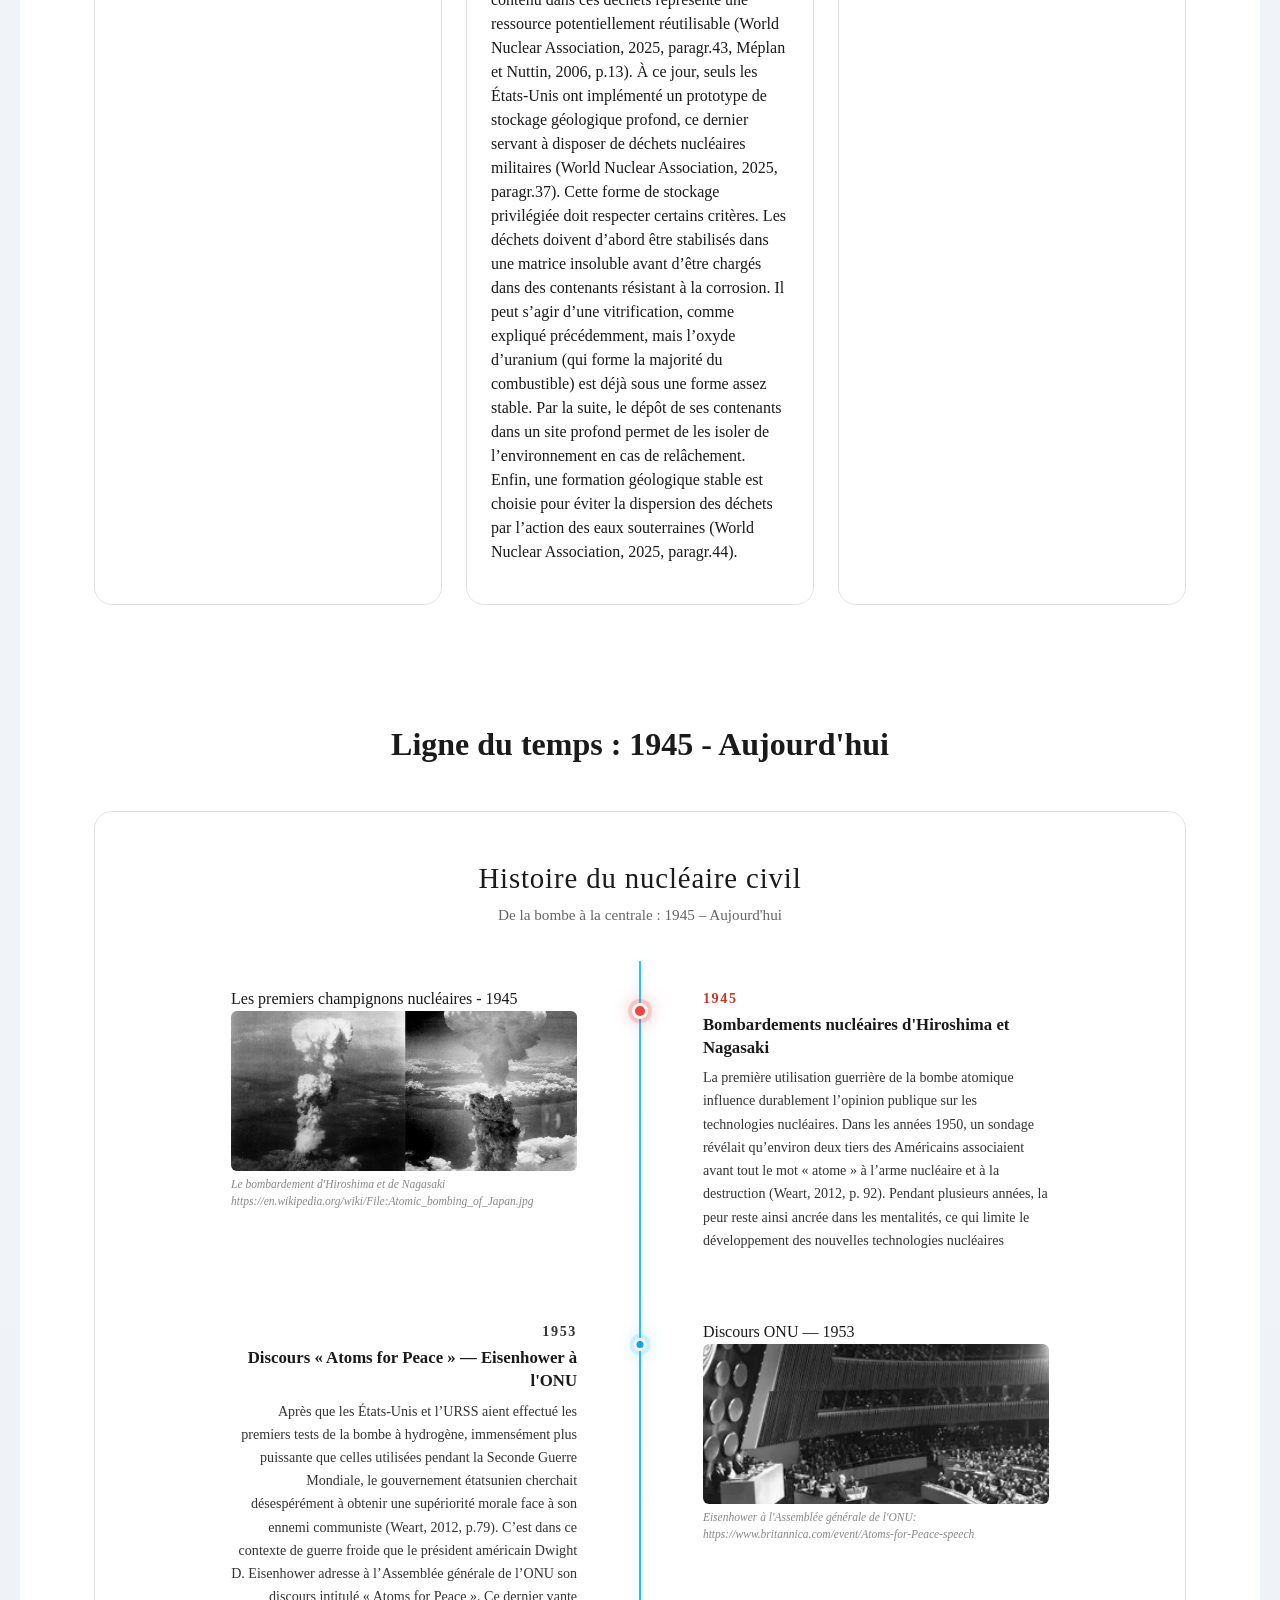
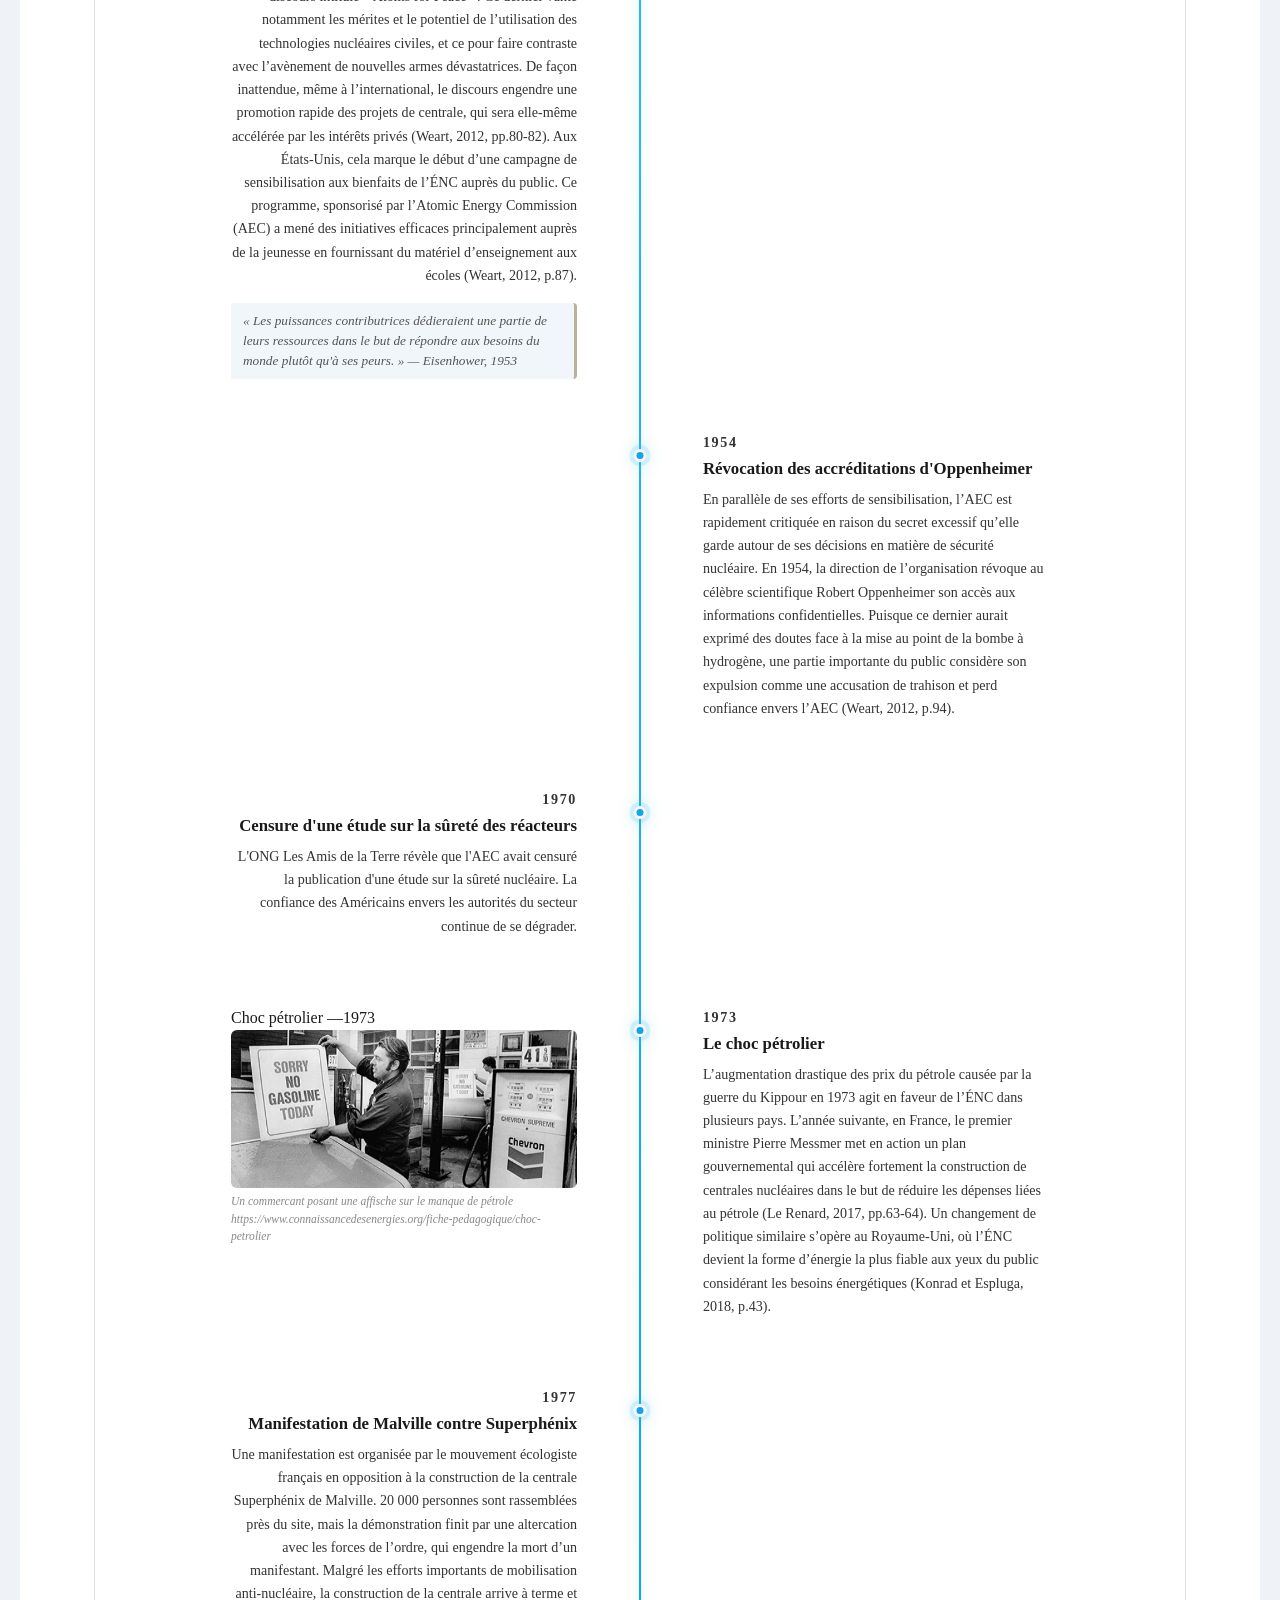
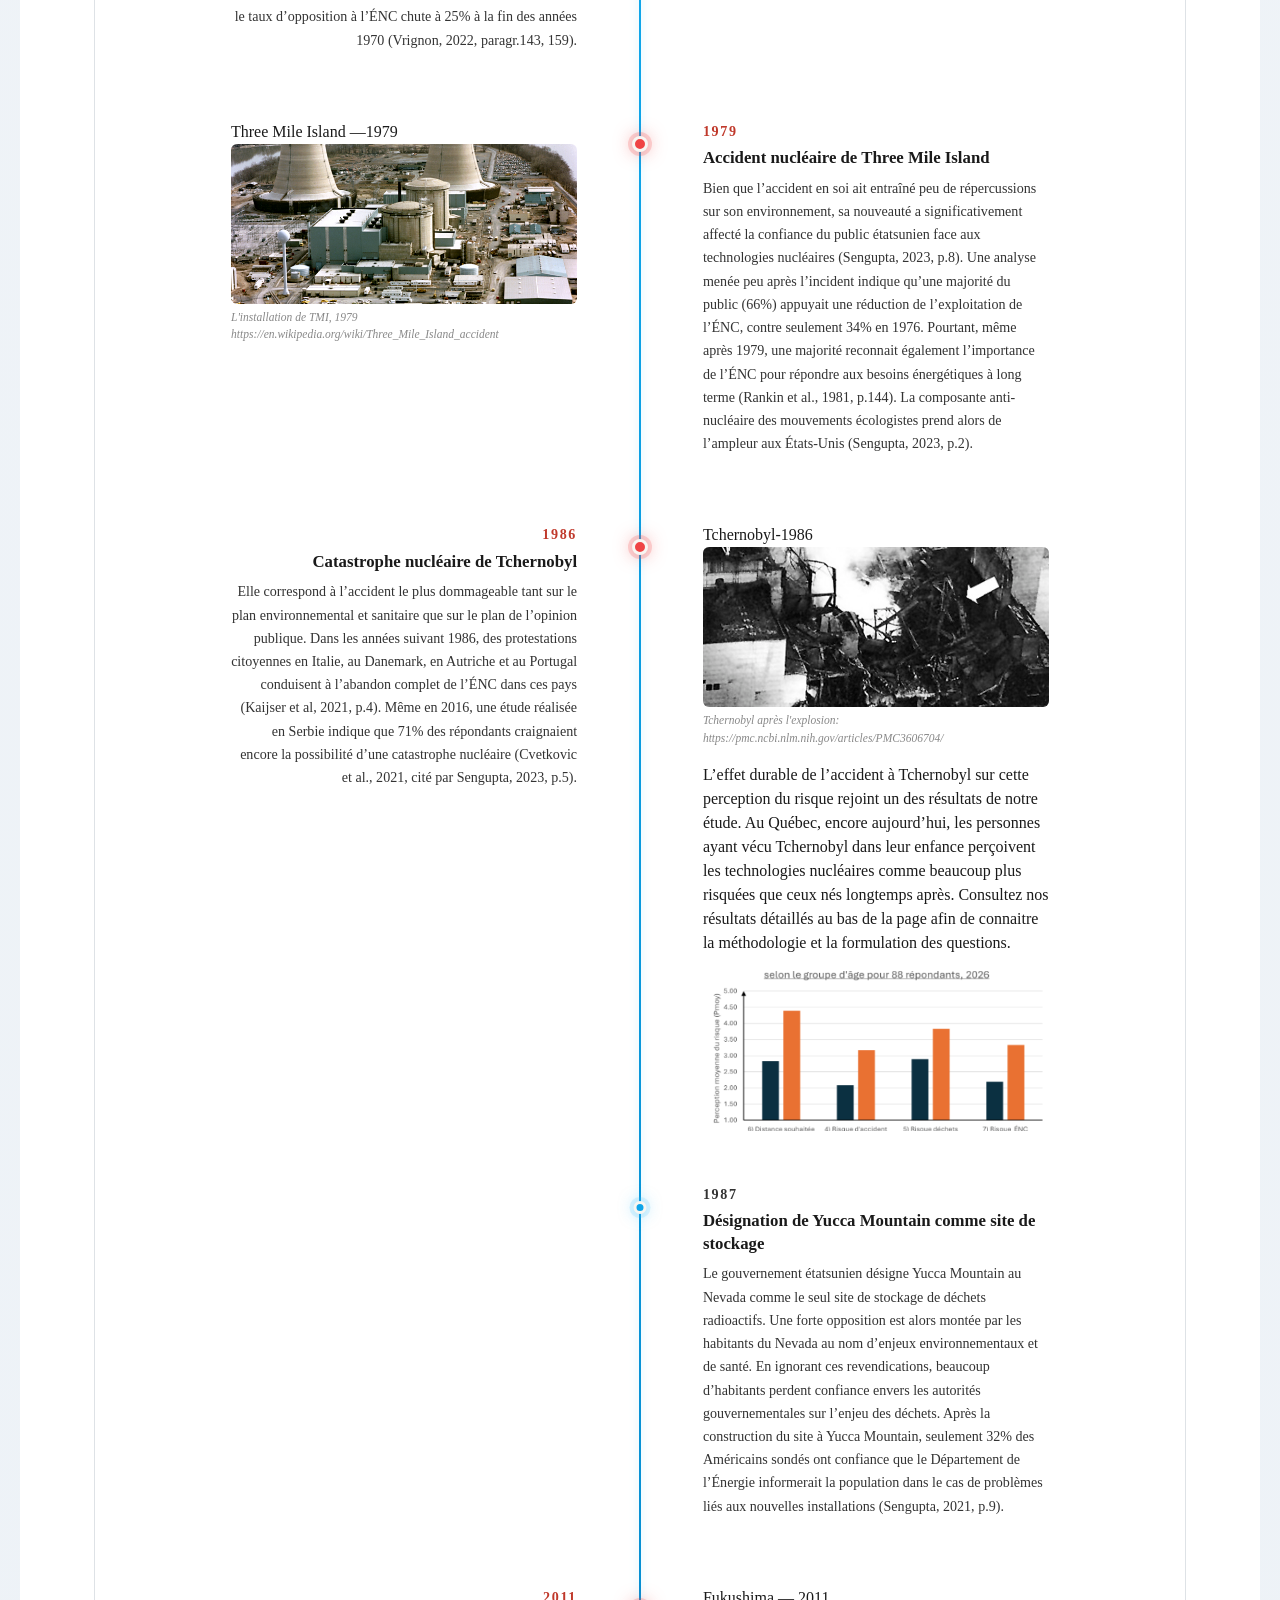
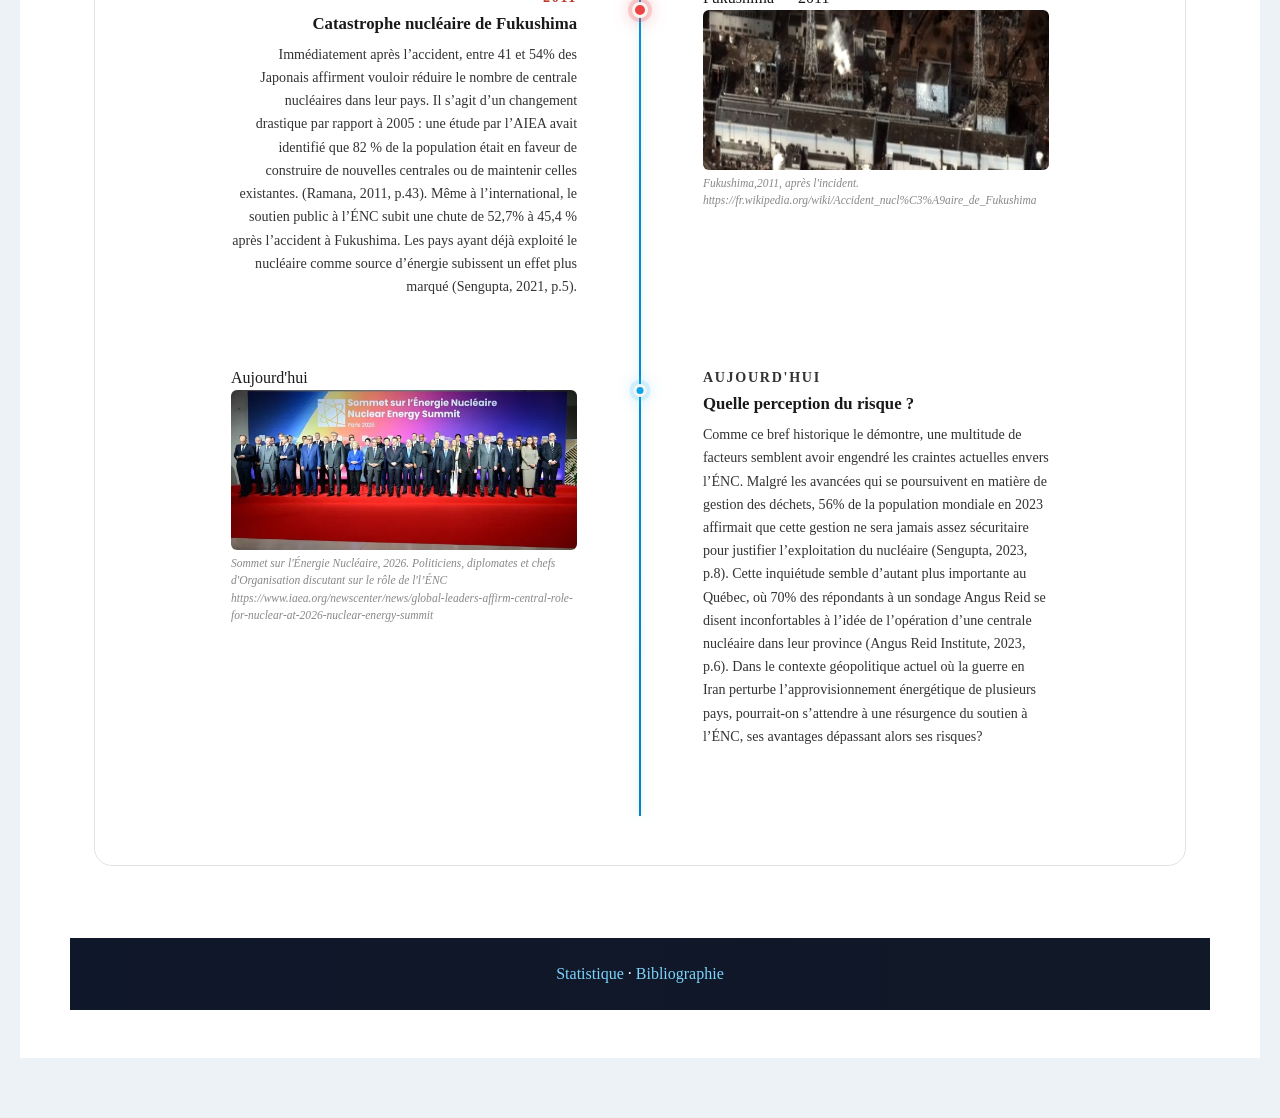
==== commit 83203e88: "Final..." ====
--- a/index.html
+++ b/index.html
@@ -802,7 +802,7 @@
                                 <h1>Histoire du nucléaire civil</h1>
                                 <p class="sous-titre">De la bombe à la centrale : 1945 – Aujourd'hui</p>
 
-                                <div class="timeline">
+                                
 
                                     <!-- 1945 -->
                                     <div class="entry majeur">
@@ -1136,7 +1136,7 @@
                                                 avantages dépassant alors ses risques? </p>
                                         </div>
                                     </div>
-                                </div>
+                                
                             </div>
 
                         </div>
